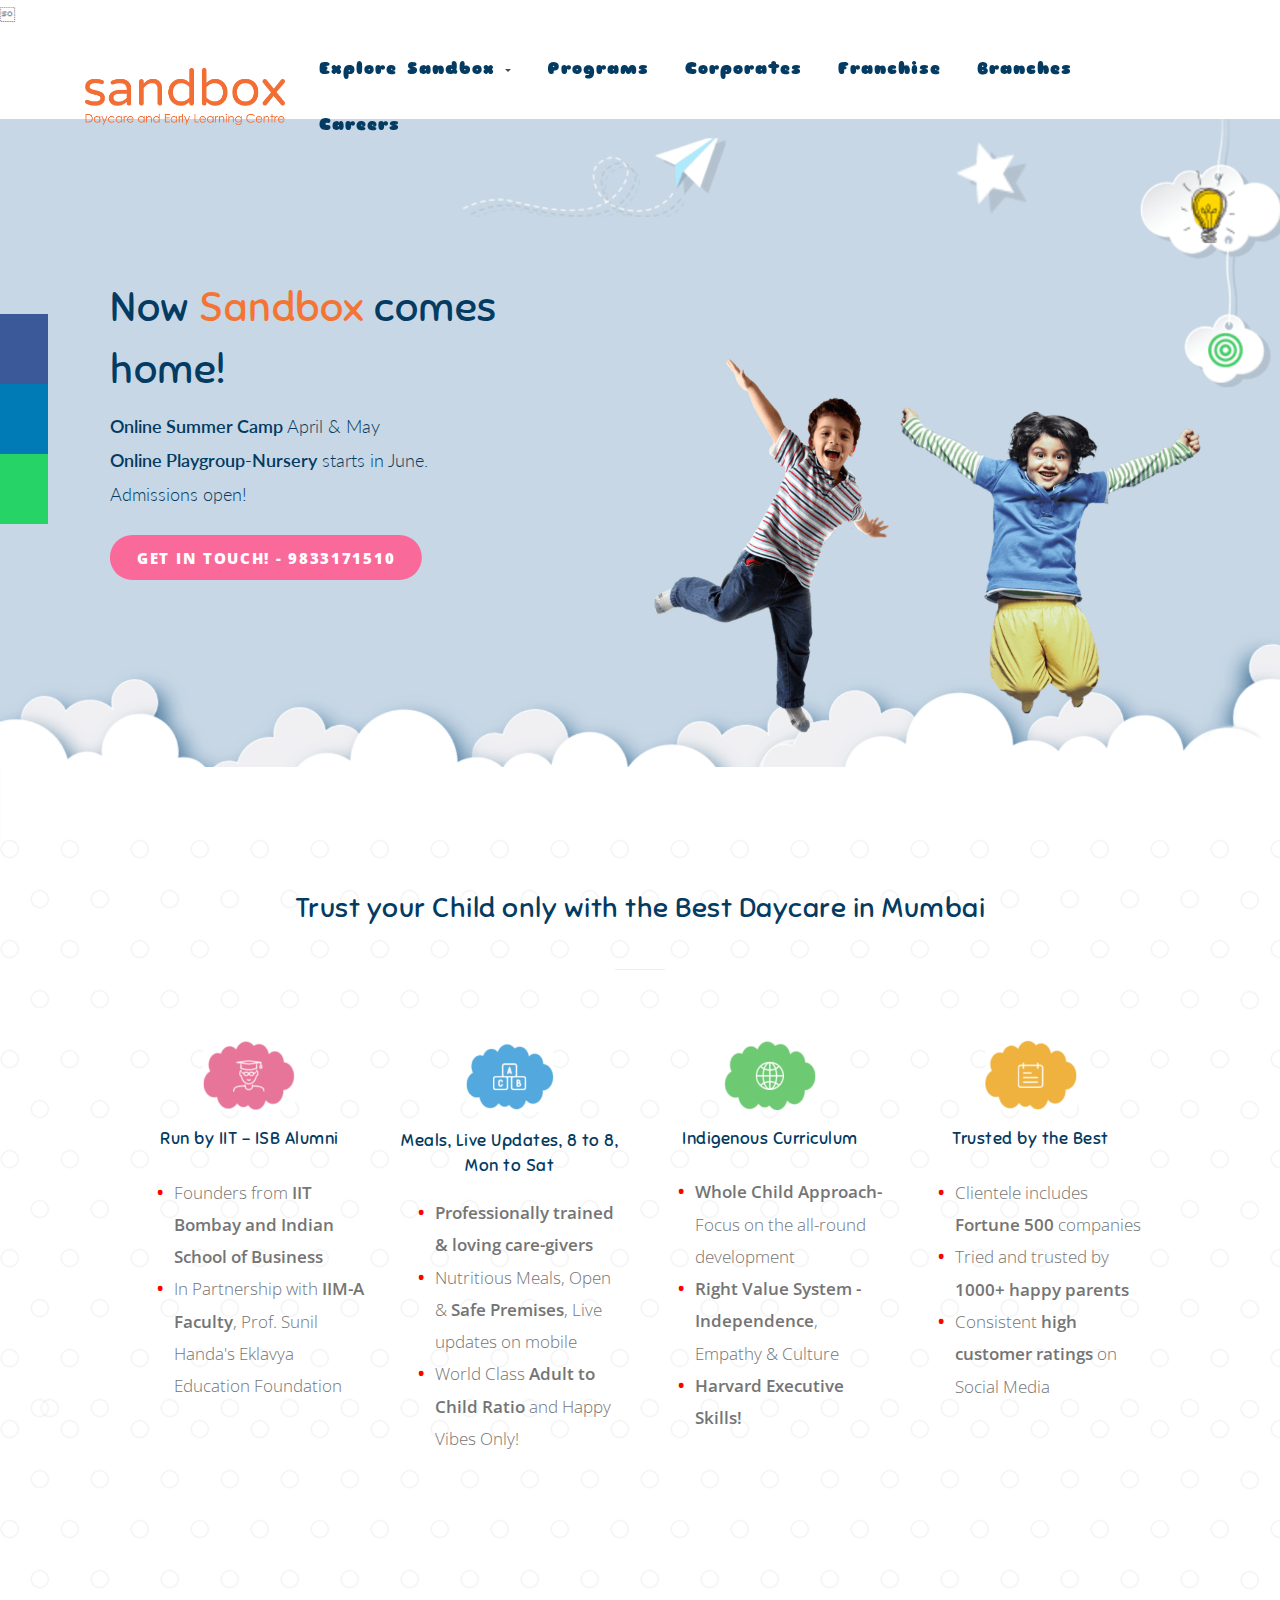
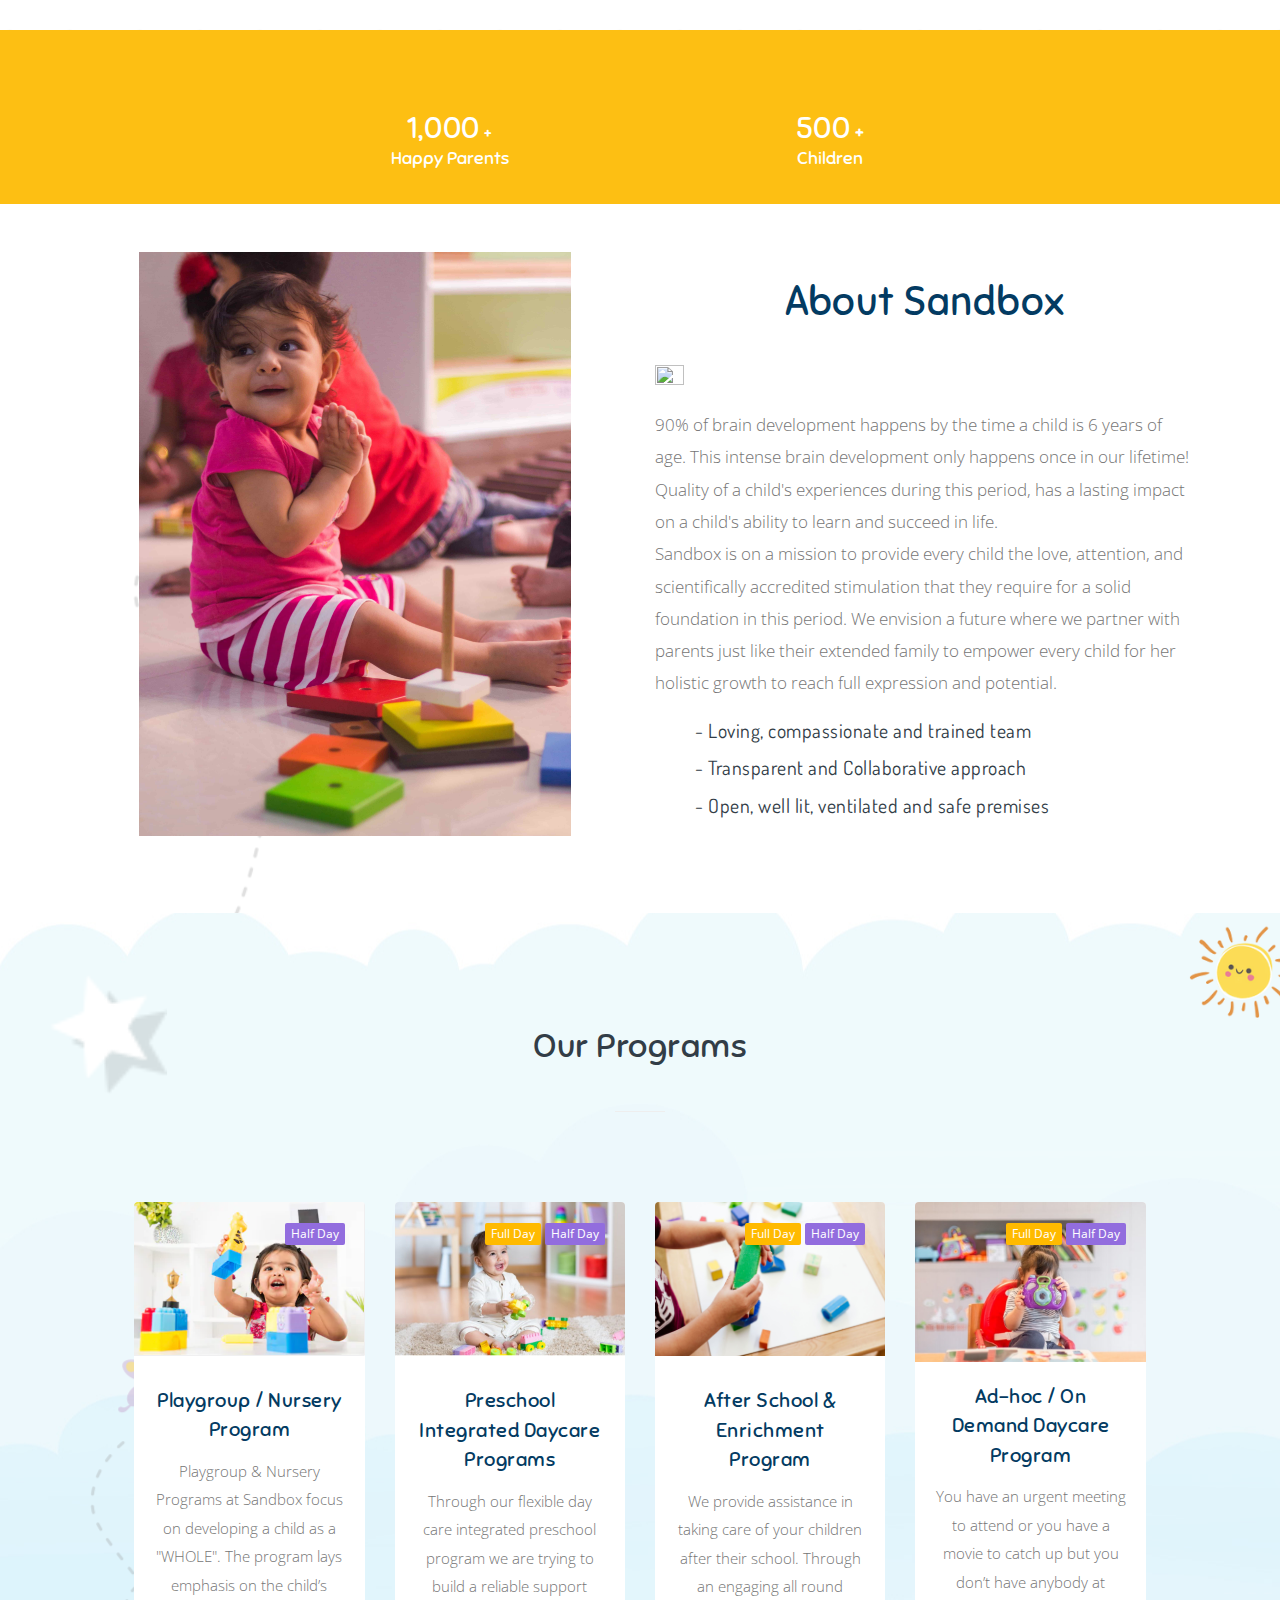
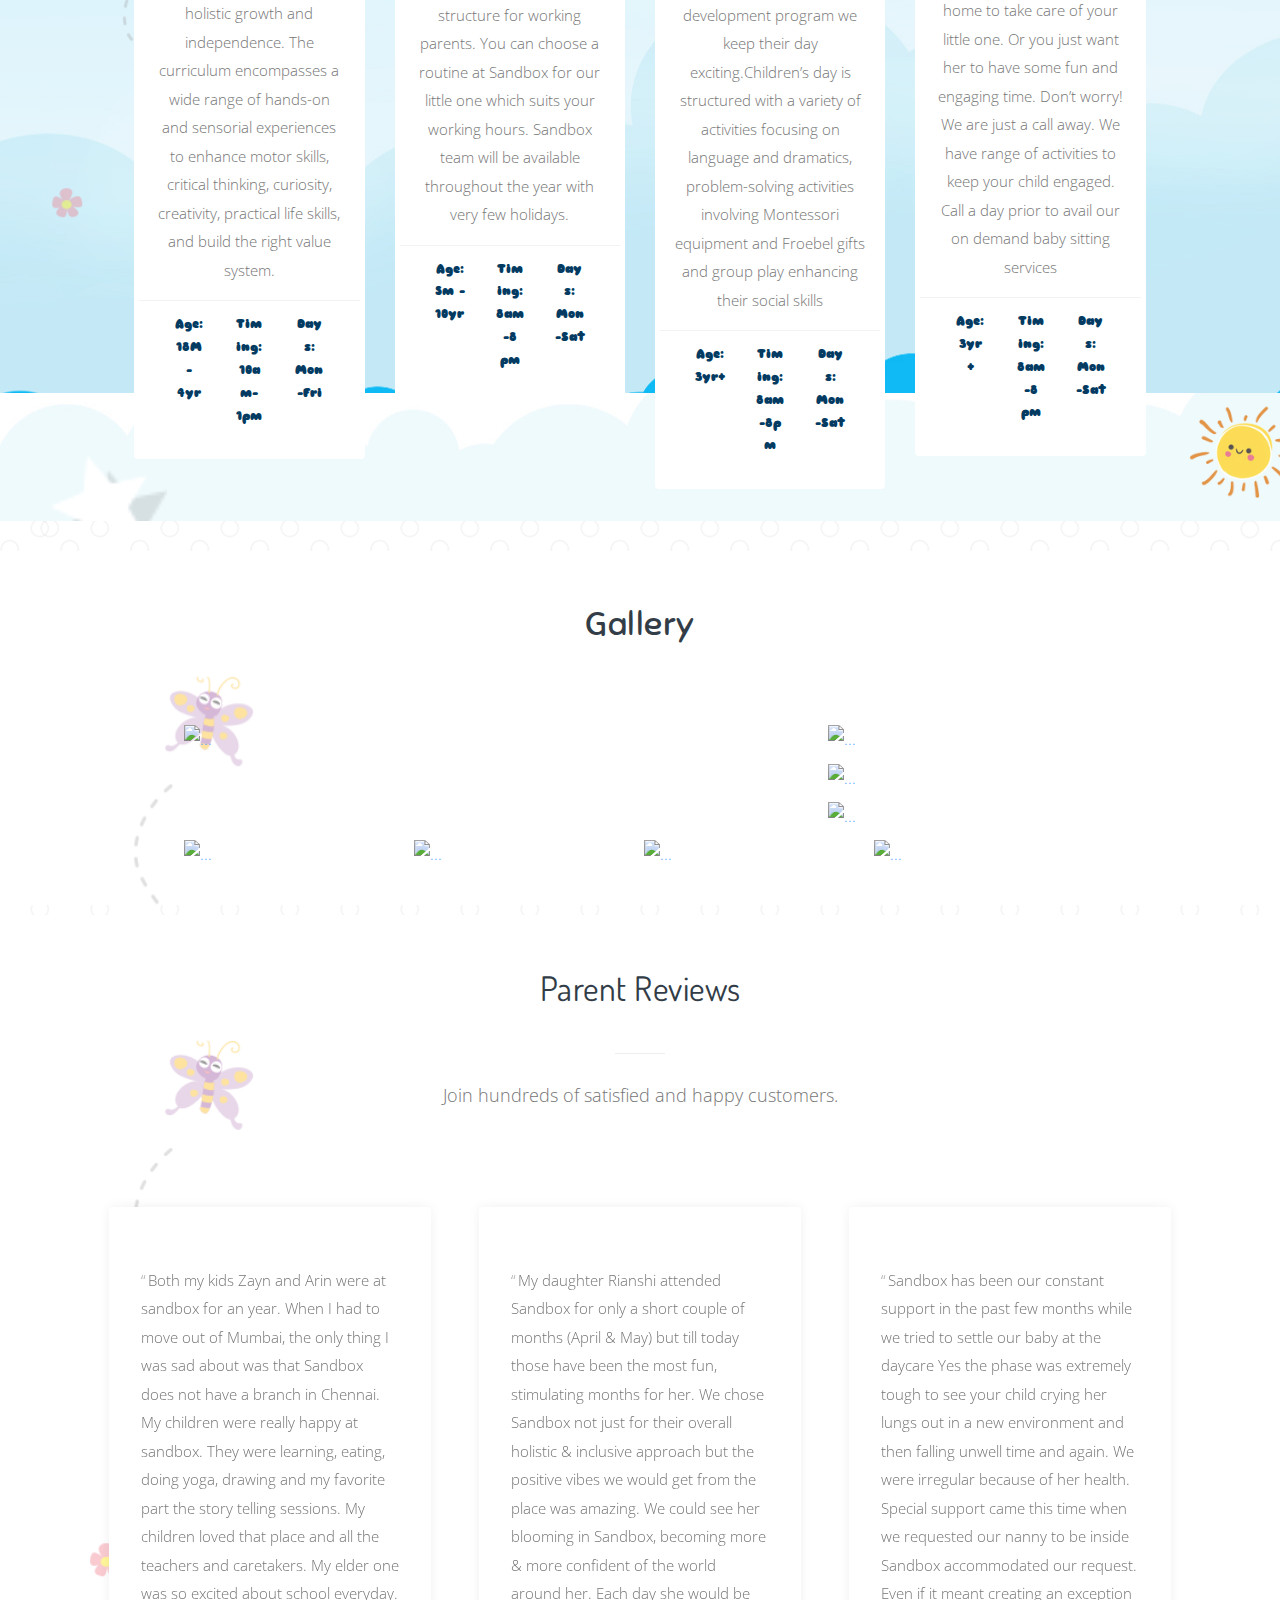
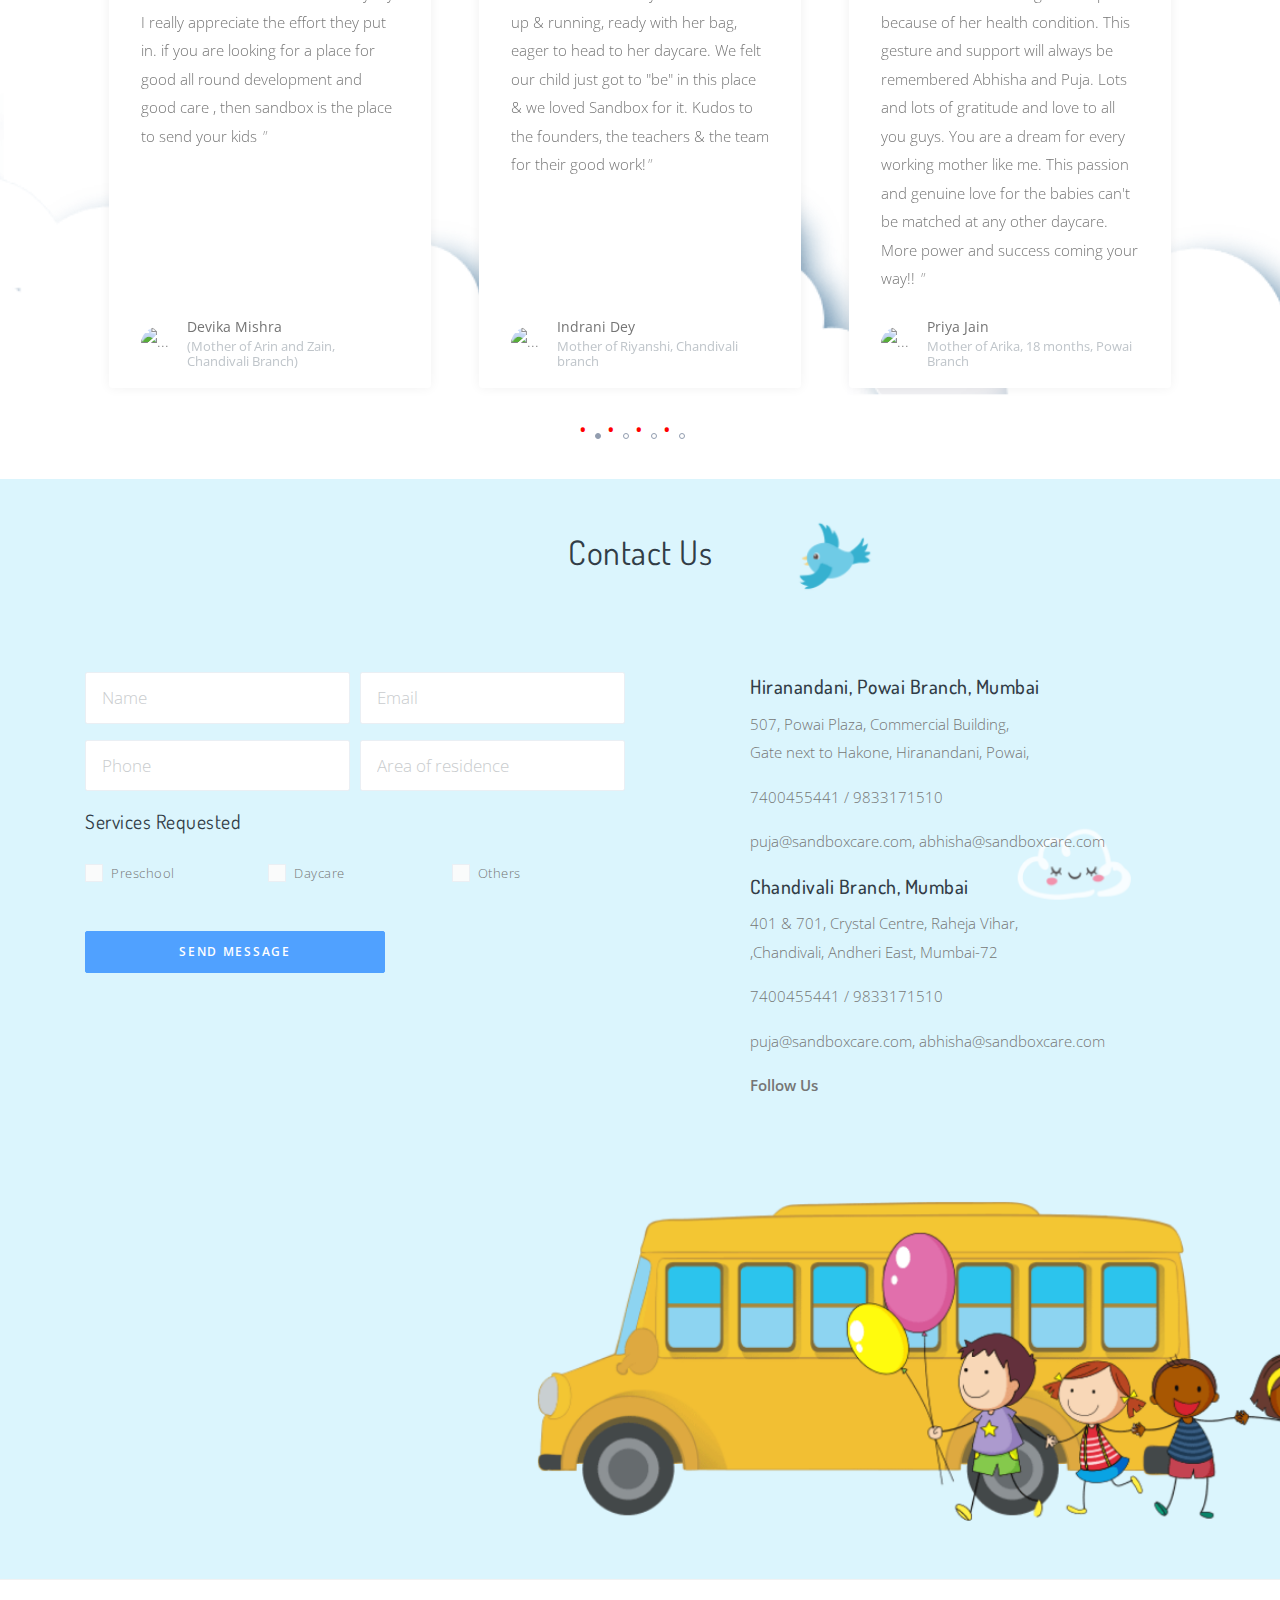
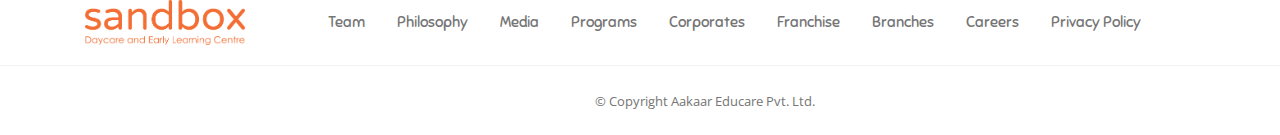
==== index.html @ ec0389f4 "Update index.html" ====
<!DOCTYPE html>
<html lang="en">

<head>
    <!-- Google Tag Manager -->
<script>(function(w,d,s,l,i){w[l]=w[l]||[];w[l].push({'gtm.start':
    new Date().getTime(),event:'gtm.js'});var f=d.getElementsByTagName(s)[0],
    j=d.createElement(s),dl=l!='dataLayer'?'&l='+l:'';j.async=true;j.src=
    'https://www.googletagmanager.com/gtm.js?id='+i+dl;f.parentNode.insertBefore(j,f);
    })(window,document,'script','dataLayer','GTM-WGS8BW2');</script>
    <!-- End Google Tag Manager -->
    <!-- Hotjar Tracking Code for www.sandboxcare.com -->
<script>
    (function(h,o,t,j,a,r){
        h.hj=h.hj||function(){(h.hj.q=h.hj.q||[]).push(arguments)};
        h._hjSettings={hjid:1856796,hjsv:6};
        a=o.getElementsByTagName('head')[0];
        r=o.createElement('script');r.async=1;
        r.src=t+h._hjSettings.hjid+j+h._hjSettings.hjsv;
        a.appendChild(r);
    })(window,document,'https://static.hotjar.com/c/hotjar-','.js?sv=');
</script>
    <!-- Global site tag (gtag.js) - Google Analytics -->
<script async src="https://www.googletagmanager.com/gtag/js?id=UA-167314583-1"></script>
<script>
  window.dataLayer = window.dataLayer || [];
  function gtag(){dataLayer.push(arguments);}
  gtag('js', new Date());

  gtag('config', 'UA-167314583-1');
</script>

    <!-- Facebook Pixel Code -->
<script>
    !function(f,b,e,v,n,t,s)
    {if(f.fbq)return;n=f.fbq=function(){n.callMethod?
    n.callMethod.apply(n,arguments):n.queue.push(arguments)};
    if(!f._fbq)f._fbq=n;n.push=n;n.loaded=!0;n.version='2.0';
    n.queue=[];t=b.createElement(e);t.async=!0;
    t.src=v;s=b.getElementsByTagName(e)[0];
    s.parentNode.insertBefore(t,s)}(window, document,'script',
    'https://connect.facebook.net/en_US/fbevents.js');
    fbq('init', '246820809714592');
    fbq('track', 'PageView');
  </script>
  <noscript><img height="1" width="1" style="display:none"
    src="https://www.facebook.com/tr?id=246820809714592&ev=PageView&noscript=1"
  /></noscript>
  <!-- End Facebook Pixel Code -->
    <script>
        window.dataLayer = window.dataLayer || [];

    function gtag() {
        dataLayer.push(arguments);
    }
    gtag('js', new Date());

    gtag('config', 'UA-130088146-1');
    </script>
    <script src="assets/js/illumine.js"></script>
    <!-- Start of HubSpot Embed Code -->
    <script>
        function init() {
            var vidDefer = document.getElementsByTagName('iframe');
            for (var i=0; i<vidDefer.length; i++) {
            if(vidDefer[i].getAttribute('data-src')) {
            vidDefer[i].setAttribute('src',vidDefer[i].getAttribute('data-src'));
            } } }
            setTimeout(function(){
                init()
            },5000);

            </script>
    <script src="https://ajax.googleapis.com/ajax/libs/jquery/3.4.1/jquery.min.js"></script>
    <script src="assets/js/bootstrap.min.js"></script>
    <!-- Start of Async Drift Code -->
    <!--     <script>
        "use strict";

!function() {
    if(/Android|webOS|iPhone|iPad|iPod|BlackBerry|IEMobile|Opera Mini/i.test(navigator.userAgent))
        return;
  var t = window.driftt = window.drift = window.driftt || [];
  if (!t.init) {
    if (t.invoked) return void (window.console && console.error && console.error("Drift snippet included twice."));
    t.invoked = !0, t.methods = [ "identify", "config", "track", "reset", "debug", "show", "ping", "page", "hide", "off", "on" ],
    t.factory = function(e) {
      return function() {
        var n = Array.prototype.slice.call(arguments);
        return n.unshift(e), t.push(n), t;
      };
    }, t.methods.forEach(function(e) {
      t[e] = t.factory(e);
    }), t.load = function(t) {
      var e = 3e5, n = Math.ceil(new Date() / e) * e, o = document.createElement("script");
      o.type = "text/javascript", o.async = !0, o.crossorigin = "anonymous", o.src = "https://js.driftt.com/include/" + n + "/" + t + ".js";
      var i = document.getElementsByTagName("script")[0];
      i.parentNode.insertBefore(o, i);
    };
  }
}();
drift.SNIPPET_VERSION = '0.3.1';
drift.load('ha2mb2d5vi9b');
</script> -->
    <!-- End of Async Drift Code -->
    <!-- End of Async Drift Code -->
    <meta charset="utf-8">
    <link href="https://fonts.googleapis.com/css?family=Sniglet&display=swap" rel="stylesheet">
    <link href='https://fonts.googleapis.com/css?family=Lato&subset=latin,latin-ext' rel='stylesheet' type='text/css'>
    <meta name="viewport" content="width=device-width, initial-scale=1, shrink-to-fit=yes">
    <meta name="title" content="PreSchool & Daycare in Mumbai">
    <meta name="description" content="Early learning and daycare programs in Mumbai. Daycare and PreSchool present in Powai and Chandivali.">
    <meta name="keywords" content="daycare in mumbai,PreSchool in mumbai">
    <meta property="og:title" content=" PreSchool & Daycare in Mumbai">
    <meta property="og:description" content="Early learning and daycare programs in Mumbai. Daycare and PreSchool present in Powai and Chandivali">
    <meta property="og:url" content="https://sandboxcare.com/">
    <title>Join the best Daycare in Mumbai - Sandbox Daycare </title>
    <link rel="canonical" href="https://www.sandboxcare.com/">
    <meta property="og:site_name" content="sandboxcare">
    <meta name="twitter:card" content="summary_large_image">
    <meta name="twitter:description" content="Early learning and daycare programs in Mumbai. Daycare and PreSchool present in Powai and Chandivali">
    <meta name="twitter:title" content="Early learning and daycare programs in Mumbai. Daycare and PreSchool present in Powai and Chandivali">
    <!-- Styles -->
    <!-- <link rel="stylesheet" href="https://maxcdn.bootstrapcdn.com/bootstrap/3.4.1/css/bootstrap.min.css"> -->
    <link href="assets/css/page.min.css" rel="stylesheet">
    <link href="assets/css/page.min.css" rel="stylesheet">
    <link rel="stylesheet" href="assets/css/bootstrap.css" />
    <!-- Favicons -->
    <!-- <link rel="apple-touch-icon" href="./assets/img/logo/logo.jpg"> -->
    <link rel='icon' href='https://sandbox-700cc.web.app/favicon.ico' type='image/x-icon' />
</head>

<body>
    <!-- Google Tag Manager (noscript) -->
<noscript><iframe src="https://www.googletagmanager.com/ns.html?id=GTM-WGS8BW2"
    height="0" width="0" style="display:none;visibility:hidden"></iframe></noscript>
    <!-- End Google Tag Manager (noscript) -->
    <nav class="navbar navbar-expand-lg navbar-dark navbar-stick-dark" style="margin-top: 30px">
        <div class="container">
            <div class="navbar-left">
                <button class="navbar-toggler" type="button">&#9776;</button>
                <a class="navbar-brand" href="index.html">
                    <img class="logo-dark" src="assets/img/logo/new_logo.jpg" alt="Sandbox Preschool & Daycare " width="200px" height="0px">
                </a>
            </div>
            <div class="row">
                <div class="col-12 ">
                    <section class="navbar-mobile">
                        <nav class="nav nav-navbar ml-auto">
                        </nav>
                    </section>
                </div>
                <div class="col-12 ">
                    <section class="navbar-mobile">
                        <nav class="nav nav-navbar ml-auto">
                            <li class="nav-item">
                                <a class="nav-link">
                                    Explore Sandbox <span class="arrow"></span></a>
                                <nav class="nav" style="min-width: 18rem">
                                    <a class="nav-link" href="about-us.html">Team</a>
                                    <a class="nav-link" href="philo.html">Philosophy </a>
                                    <a class="nav-link" href="media.html">Sandbox in Media </a>
                                    <a class="nav-link" href="network.html">Network Schools </a>
                                </nav>
                            </li>
                            <a class="nav-link" href="programs.html">Programs</a>
                            <a class="nav-link" href="corporates.html">Corporates</a>
                            <a class="nav-link" href="franchise.html">Franchise</a>
                            <a class="nav-link" href="branches.html">Branches</a>
                            <a class="nav-link" href="careers.html">Careers</a>
                            <div class="social social-lg social-inline" style="margin-top: 2px">
                                <!--  <a class="social-twitter " href="https://api.whatsapp.com/send?phone=917400455441&text=I want to know more about the school"><img src="./assets/img/icon/w.svg" alt="send icon" width="28"></a>
                            <a class="social-facebook " href="https://www.facebook.com/sandboxcare/"><img src="./assets/img/icon/f.svg" alt="send icon" width="28"></a>
                            <a class="social-linkedin " href="https://www.linkedin.com/in/puja-das/?originalSubdomain=in"><img src="./assets/img/icon/l.svg" alt="send icon" width="25" style="margin-right: 20px"></a> -->
                            </div>
                        </nav>
                    </section>
                </div>
            </div>
    </nav><!-- /.navbar -->
    <div id="myCarousel" class="carousel slide" data-ride="carousel" style="margin-top: 90px">
        <!-- Indicators -->
        <ol class="carousel-indicators">
            <li data-target="#myCarousel" data-slide-to="0" class="active"></li>
            <li data-target="#myCarousel" data-slide-to="1"></li>
            <li data-target="#myCarousel" data-slide-to="2"></li>
        </ol>
        <!-- Wrapper for slides -->
        <div class="carousel-inner">
            <div class="carousel-item active">
                <picture>
                    <source media="(min-width: 650px)" srcset="assets/img/banner/sm.png">
                    <source media="(min-width: 465px)" srcset="assets/img/banner/sm-min.png">
                    <img src="assets/img/banner/sm-min.png" alt="Flowers" style="width:auto;">
                </picture>
                <div class="icon-bar d-none d-lg-block d-xl-block" style="margin-top: -60px">
                    <a href="https://www.facebook.com/sandboxcare/" target="_blank" rel="noreferrer" class="facebook"><i class="fa fa-facebook"></i></a>
                    <a target="_blank" href="https://www.linkedin.com/company/18073214/admin/" rel="noreferrer" class="linkedin"><i class="fa fa-linkedin"></i></a>
                    <a href="https://api.whatsapp.com/send?phone=917400455441&text=I want to know more about the school. " class="whatsapp" style="background: #25D366;"><i class="fa fa-whatsapp"></i></a>
                </div>
                <!-- <img src="./assets/img/banner/1.png" alt="Los Angeles" style="width:100%;"> -->
                <div class="carousel-caption text-left d-none d-lg-block d-xl-block" style="margin-top:0px;top: 0%;left: 4%;right: 50%;bottom:0%; transform: translate(10%,0%); padding: 0;text-shadow: none;">
                    <div class="row align-items-center h-100">
                        <div class="col-lg-9 text-left">
                            <h1 class="fw-500" style="font-family: sniglet ;color: rgb(3, 59, 98);margin-top: -100px">Now <span style="color: #f47434"> Sandbox </span>comes home!
                            </h1>
                            <p class="lead " style=" color: rgb(3, 59, 98); letter-spacing: 0px !important; font-family: Lato !important"><strong style="color: #3, 59, 98">Online Summer Camp</strong> April & May <br>
                                <strong>Online Playgroup-Nursery</strong> starts in June.</span><br>
                                Admissions open! </p>
                            <p class="gap-xy" style="margin-top: 10px">
                                <a class="btn btn-round white mw-200" href="index.html#" data-toggle="modal" id="demo" data-target="#modal-register-2" style="background: #F96A9A;font-weight: 800;font-size: 15px">Get in touch! - 9833171510</a>
                            </p>
                        </div>
                    </div>
                </div>
                <div class="carousel-caption text-left d-none d-md-block d-lg-none" style="margin-top:0px;top: 0%;left: 4%;right: 50%;bottom:0%; transform: translate(10%,0%); padding: 0;text-shadow: none;">
                    <div class="row align-items-center h-100">
                        <div class="col-lg-4 text-left">
                            <h5 style="font-family: sniglet ;color: rgb(3, 59, 98)">Early Learning and Daycare Programs
                            </h5>
                            <p class="gap-xy" style="margin-top: 20px">
                                <a class="btn btn-round white mw-200" href="index.html#" data-toggle="modal" id="demo" data-target="#modal-register-2" style="background: #F96A9A;font-weight: 400;font-size: 14px;margin-left:0px">Get in touch! - 7400455441</a>
                            </p>
                        </div>
                    </div>
                </div>
            </div>
            <div class="carousel-item " data-interval="4000">
                <picture>
                    <source media="(min-width: 650px)" srcset="assets/img/banner/1.png">
                    <source media="(min-width: 465px)" srcset="assets/img/banner/m11.png">
                    <img src="assets/img/banner/m11.png" alt="Flowers" style="width:auto;">
                </picture>
                <div class="icon-bar d-none d-lg-block d-xl-block" style="margin-top: -60px">
                    <a href="https://www.facebook.com/sandboxcare/" target="_blank" rel="noreferrer" class="facebook"><i class="fa fa-facebook"></i></a>
                    <a target="_blank" href="https://www.linkedin.com/company/18073214/admin/" rel="noreferrer" class="linkedin"><i class="fa fa-linkedin"></i></a>
                    <a href="https://api.whatsapp.com/send?phone=917400455441&text=I want to know more about the school. " class="whatsapp" style="background: #25D366;"><i class="fa fa-whatsapp"></i></a>
                </div>
                <!-- <img src="./assets/img/banner/1.png" alt="Los Angeles" style="width:100%;"> -->
                <div class="carousel-caption text-left d-none d-lg-block d-xl-block" style="margin-top:0px;top: 0%;left: 4%;right: 50%;bottom:0%; transform: translate(10%,0%); padding: 0;text-shadow: none;">
                    <div class="row align-items-center h-100">
                        <div class="col-lg-8 text-left">
                            <h1 class="fw-500" style="font-family: sniglet ;color: rgb(3, 59, 98);margin-top: -100px">Early Learning and Daycare Programs
                            </h1>
                            <p class="lead " style=" color: rgb(102, 102, 102); letter-spacing: 0px !important; font-family: Lato !important">Sandbox is your Extended Family! Partner with us to lay the right foundation for your child’s life.</p>
                            <p class="gap-xy" style="margin-top: 10px">
                                <a class="btn btn-round white mw-200" href="index.html#" data-toggle="modal" id="demo" data-target="#modal-register-2" style="background: #F96A9A;font-weight: 800;font-size: 15px">Get in touch! - 7400455441 / 9833171510</a>
                            </p>
                        </div>
                    </div>
                </div>
                <div class="carousel-caption text-left d-none d-md-block d-lg-none" style="margin-top:0px;top: 0%;left: 4%;right: 50%;bottom:0%; transform: translate(10%,0%); padding: 0;text-shadow: none;">
                    <div class="row align-items-center h-100">
                        <div class="col-lg-4 text-left">
                            <h5 style="font-family: sniglet ;color: rgb(3, 59, 98)">Early Learning and Daycare Programs
                            </h5>
                            <p class="gap-xy" style="margin-top: 20px">
                                <a class="btn btn-round white mw-200" href="index.html#" data-toggle="modal" id="demo" data-target="#modal-register-2" style="background: #F96A9A;font-weight: 400;font-size: 14px;margin-left:0px">Get in touch! - 7400455441</a>
                            </p>
                        </div>
                    </div>
                </div>
            </div>
            <div class="carousel-item " data-interval="4000">
                <picture>
                    <source media="(min-width: 650px)" srcset="assets/img/banner/3.png">
                    <source media="(min-width: 465px)" srcset="assets/img/banner/m23.png">
                    <img src="assets/img/banner/m23.png" alt="Flowers" style="width:auto;">
                </picture>
                <div class="icon-bar d-none d-lg-block d-xl-block" style="margin-top: -90px">
                    <a href="https://www.facebook.com/sandboxcare/" target="_blank" rel="noreferrer" class="facebook"><i class="fa fa-facebook"></i></a>
                    <a href="index.html#" target="_blank" href="https://www.linkedin.com/company/18073214/admin/" rel="noreferrer" class="linkedin"><i class="fa fa-linkedin"></i></a>
                    <a href="https://api.whatsapp.com/send?phone=917400455441&text=I want to know more about the school" class="whatsapp" style="background: #25D366;"><i class="fa fa-whatsapp"></i></a>
                </div>
                <div class="carousel-caption text-left d-none d-lg-block d-xl-block" style="margin-top:0px;top: 0%;left: 4%;right: 50%;bottom:0%; transform: translate(10%,0%); padding: 0;text-shadow: none;">
                    <div class="row align-items-center h-100">
                        <div class="col-lg-8">
                            <h1 class="fw-500" style="font-family: sniglet ;color: rgb(3, 59, 98);;margin-top: -100px">Trusted by the Best- Official Creche Partner for Top Corporates
                            </h1>
                            <p class="lead " style=" color: rgb(102, 102, 102); letter-spacing: 0px; font-family: Lato;">Empowering women to pursue their career while Sandbox extended family lovingly takes care of their little ones!.</p>
                            <p class="gap-xy" style="margin-top: 10px">
                                <a class="btn btn-round white mw-200" href="index.html#" data-toggle="modal" id="demo" data-target="#modal-register-2" style="background: #F96A9A;font-weight: 800;font-size: 15px">Get in touch! - 7400455441 / 9833171510</a>
                            </p>
                        </div>
                    </div>
                </div>
                <div class="carousel-caption text-left d-none d-md-block d-lg-none" style="margin-top:0px;top: 0%;left: 4%;right: 50%;bottom:0%; transform: translate(10%,0%); padding: 0;text-shadow: none;">
                    <div class="row align-items-center h-100">
                        <div class="col-lg-4 text-left">
                            <h5 style="font-family: sniglet ;color: rgb(3, 59, 98)">Trusted by the Best - Official Creche Partner for Top Corporatess
                            </h5>
                            <p class="gap-xy" style="margin-top: 20px">
                                <a class="btn btn-round white mw-200" href="index.html#" data-toggle="modal" id="demo" data-target="#modal-register-2" style="background: #F96A9A;font-weight: 400;font-size: 14px;margin-left:0px">Get in touch! - 7400455441</a>
                            </p>
                        </div>
                    </div>
                </div>
            </div>
        </div>
    </div>
    <!--    <a class="carousel-control-prev" href="#myCarousel" role="button" data-slide="prev">
            <span class="carousel-control-prev-icon"></span>
            <span class="sr-only">Previous</span>
        </a>
        <a class="carousel-control-next" href="#myCarousel" role="button" data-slide="next">
            <span class="carousel-control-next-icon"></span>
            <span class="sr-only">Next</span>
        </a> -->
    </div>
    <main class="main-content " style="background-image:url('assets/img/bubble-bg.png') ">
        <section class="section ">
            <div class="container-fluid">
                <header class="section-header">
                    <h3 class="" style="font-family: Sniglet;color: rgb(3, 59, 98)">Trust your Child only with the Best Daycare in Mumbai</h3>
                    <hr>
                </header>
                <div class="col-md-10 mx-auto align-self-center">
                    <div class="row">
                        <div class="col-md-6 col-lg-3 text-center">
                            <p><img src="assets/img/cl4.png" width="40%" height="100%"></p>
                            <h5 class="card-title mb-0" style="font-family: sniglet ;color: rgb(3, 59, 98);font-size: 17px">Run by IIT - ISB Alumni</h5>
                            <div class="row">
                                <div class="col-md-12" style="text-align: left; font-size: 17px;margin-top: 25px">
                                    <ul class="leaf">
                                        <li style="color: #fffff!important">Founders from <strong>IIT Bombay and Indian School of Business</strong>
                                        </li>
                                        <li>In Partnership with <strong>IIM-A Faculty</strong>, Prof. Sunil Handa's Eklavya Education Foundation</li>
                                    </ul>
                                </div>
                            </div> <br><br>
                        </div>
                        <div class="col-md-6 col-lg-3  text-center">
                            <p><img src="assets/img/cl1.png" width="38%" height="100%"></p>
                            <h5 class="card-title mb-0" style="font-family: sniglet ;color: rgb(3, 59, 98);font-size: 17px">Meals, Live Updates, 8 to 8, Mon to Sat
                            </h5>
                            <div class="row">
                                <div class="col-md-12" style="text-align: left; font-size: 17px;;margin-top: 18px">
                                    <ul class="leaf">
                                        <li style="color: #fffff!important"><strong>Professionally trained & loving care-givers</strong>
                                        </li>
                                        <li>Nutritious Meals, Open & <strong>Safe Premises</strong>, Live updates on mobile</li>
                                        <li>World Class <strong>Adult to Child Ratio </strong>and Happy Vibes Only!</li>
                                    </ul>
                                </div>
                            </div> <br><br>
                        </div>
                        <div class="col-md-6 col-lg-3  text-center">
                            <p><img src="assets/img/cl3.png" width="40%" height="100%"></p>
                            <h5 class="card-title mb-0" style="font-family: sniglet ;color: rgb(3, 59, 98);font-size: 17px">Indigenous Curriculum</h5>
                            <div class="row">
                                <div class="col-md-12" style="text-align: left; font-size: 17px;margin-top: 25px">
                                    <ul>
                                        <li><strong>Whole Child Approach- </strong>Focus on the all-round development</li>
                                        <li><strong>Right Value System - Independence</strong>, Empathy & Culture</li>
                                        <li><strong>Harvard Executive Skills!</strong></li>
                                    </ul>
                                </div>
                            </div> <br><br>
                        </div>
                        <div class="col-md-6 col-lg-3  text-center">
                            <p><img src="assets/img/cl2.png" width="40%" height="100%"></p>
                            <h5 class="card-title mb-0" style="font-family: sniglet ;color: rgb(3, 59, 98);font-size: 17px">Trusted by the Best</h5>
                            <div class="row">
                                <div class="col-md-12" style="text-align: left; font-size: 17px;margin-top: 25px">
                                    <ul>
                                        <li>Clientele includes <strong>Fortune 500</strong> companies
                                        </li>
                                        <li>Tried and trusted by <strong>1000+ happy parents</strong></li>
                                        <li>Consistent<strong> high customer ratings </strong>on Social Media</li>
                                    </ul>
                                </div>
                            </div> <br><br>
                        </div>
                    </div>
                </div>
        </section>
        <section class="section yellow-bg pt-0 pb-30" style="background: #fdbf13;padding-bottom: 30px">
            <div class="container">
                <header class="section-header">
                </header>
                <div class="row">
                    <div class="col-12 col-md-8 offset-md-2">
                        <div class="row">
                            <div class="col-6 col-md-6 text-center white-color">
                                <img src="https://s3-ap-south-1.amazonaws.com/klayschoolslive/wp-content/uploads/2018/12/04183856/infographics-1.png" class="half-top imgsz" alt="">
                                <h6 class="sniglet fs-35 fs-xs-24 mt-75 mt-xs-50 mb-0 white" style="margin-top: 80px;font-weight: bold;"><span class="count fs-30" style="font-family: Sniglet;color: white">1,000</span> +</h6>
                                <p class="mb-0 sniglet fs-xs-16 fs-18" style="font-family: Sniglet;color: white">Happy Parents</p>
                            </div>
                            <div class="col-6 col-md-6 text-center white-color">
                                <img src="https://s3-ap-south-1.amazonaws.com/klayschoolslive/wp-content/uploads/2018/12/04183856/infographics-2.png" class="half-top imgsz" alt="">
                                <h5 class="asparagus fs-35 fs-xs-24 mt-75 mt-xs-50 mb-0 white" style="margin-top: 80px;font-weight: bold;"><span class="count fs-30" data-refer="#icon-box-section" data-start="0" data-end="9996" style="font-family: Sniglet;color: white">500</span> +</h5>
                                <p class="mb-0 gotham-rounded-book fs-xs-16 fs-18" style="font-family: Sniglet;color: white">Children</p>
                            </div>
                            <!-- <div class="col-4 col-md-4 text-center white-color">
                                <img src="https://s3-ap-south-1.amazonaws.com/klayschoolslive/wp-content/uploads/2018/12/04183856/infographics-3.png" class="half-top imgsz" alt="">
                                <h5 class="asparagus fs-35 fs-xs-24 mt-75 mt-xs-50 mb-0 white" style="margin-top: 80px;font-weight: bold;"><span class="count fs-30" data-refer="#icon-box-section" data-start="0" data-end="160" style="font-family: Sniglet;color: white">3</span> </h5>
                                <p class="mb-0 gotham-rounded-book fs-xs-16 fs-18" style="font-family: Sniglet;color: white">Centres</p>
                            </div> -->
                        </div>
                    </div>
                </div>
            </div>
        </section>
        <section class="section  overflow-hidden " style="background: url(assets/img/bg5.png);background-position-y: inherit">
            <div class="container">
                <div class="row">
                    <div class="col-md-6  mx-auto text-center">
                        <img src="assets/img/pgms/pgmi.jpg" alt="Daily activities for preschool" height="70%" width="80%">
                    </div>
                    <div class="col-md-6  text-md-left">
                        <h3 class="blueColor sniglet text-center" style="font-family: Sniglet;color: rgb(3, 59, 98);font-size: 40px;margin-top: 20px">About Sandbox</h2><br>
                            <div class="line" style="margin:-6px 0 16px 0; ">
                                <span class="icon-line">
                                    <noscript><img src="https://z9v7g9z9.stackpathcdn.com/demo-3/wp-content/uploads/sites/6/2019/02/icon-line-01.png" width="29" height="17" alt=""></noscript><img class=" ls-is-cached lazyloaded" src="https://z9v7g9z9.stackpathcdn.com/demo-3/wp-content/uploads/sites/6/2019/02/icon-line-01.png" data-src="https://z9v7g9z9.stackpathcdn.com/demo-3/wp-content/uploads/sites/6/2019/02/icon-line-01.png" width="29" height="17" alt="">
                                </span>
                            </div>
                            <p class="lead" style="font-size: 17px"> 90% of brain development happens by the time a child is 6 years of age. This intense brain development only happens once in our lifetime! Quality of a child's experiences during this period, has a lasting impact on a child's ability to learn and succeed in life.
                                <br>
                                Sandbox is on a mission to provide every child the love, attention, and scientifically accredited stimulation that they require for a solid foundation in this period. We envision a future where we partner with parents just like their extended family to empower every child for her holistic growth to reach full expression and potential.
                            </p>
                            <ul>
                                <h5>- Loving, compassionate and trained team
                                </h5>
                                <h5>- Transparent and Collaborative approach</h5>
                                <h5>- Open, well lit, ventilated and safe premises
                                </h5>
                            </ul>
                            <br>
                            </p>
                    </div>
                </div>
            </div>
        </section>
        <section id="image" class="section overflow-hidden " style="background: url(assets/img/bg11.png)">
            <div class="container-fluid" style="margin-top: 60px">
                <header class="section-header">
                    <h2 class="pb-100 sniglet text-center" style="font-family: Sniglet">Our Programs</h2>
                    <hr>
                </header>
                <div class="col-md-10 mx-auto align-self-center">
                    <div class="row">
                        <div class="col-md-6 col-lg-3 text-center" style="margin-top: 20px">
                            <div class="card d-block">
                                <div class="card-img-top">
                                    <img src="assets/img/bb4.jpg" alt="Card image cap">
                                    <div class="badges badges-right">
                                        <a class="badge badge-info" href="index.html#">Half Day</a>
                                    </div>
                                </div>
                                <div class="card-body" style="min-height: 400px!important">
                                    <h5 class="card-title" style="font-family: Sniglet;color: rgb(3, 59, 98);margin-top: 10px;">Playgroup / Nursery Program</h5>
                                    <p class="cardheight">Playgroup & Nursery Programs at Sandbox focus on developing a child as a "WHOLE". The program lays emphasis on the child’s holistic growth and independence. The curriculum encompasses a wide range of hands-on and sensorial experiences to enhance motor skills, critical thinking, curiosity, creativity, practical life skills, and build the right value system.
                                    </p>
                                    <div class="row">
                                    </div>
                                    <div class="row card-footer" style="font-family: Sniglet;color: rgb(3, 59, 98);">
                                        <div class="col-lg-4">
                                            <div class="fs-12 fw-600 text-centers">Age: <br class=" d-none d-lg-block d-xl-block">18M - 4yr</div>
                                        </div>
                                        <div class="col-lg-4">
                                            <div class="fs-12 fw-600 text-centerss">Timing: <br class=" d-none d-lg-block d-xl-block">10am-1pm</div>
                                        </div>
                                        <div class="col-lg-4">
                                            <div class="fs-12 fw-600 text-centerss">Days: <br class=" d-none d-lg-block d-xl-block">Mon-Fri</div>
                                        </div>
                                    </div>
                                </div>
                            </div>
                        </div>
                        <div class="col-md-6 col-lg-3 text-center" style="margin-top: 20px">
                            <div class="card d-block">
                                <div class="card-img-top">
                                    <img src="assets/img/baby1.jpg" alt="Card image cap">
                                    <div class="badges badges-right">
                                        <a class="badge badge-warning" href="index.html#">Full Day</a>
                                        <a class="badge badge-info" href="index.html#">Half Day</a>
                                    </div>
                                </div>
                                <div class="card-body" style="">
                                    <h5 class="card-title" style="font-family: Sniglet;color: rgb(3, 59, 98);margin-top: 10px;">Preschool Integrated Daycare Programs</h5>
                                    <p class="cardheight">Through our flexible day care integrated preschool program we are trying to build a reliable support structure for working parents. You can choose a routine at Sandbox for our little one which suits your working hours. Sandbox team will be available throughout the year with very few holidays.</p>
                                    <div class="row card-footer" style="font-family: Sniglet;color: rgb(3, 59, 98);">
                                        <div class="col-lg-4">
                                            <div class="fs-12 fw-600 text-center">Age: <br class=" d-none d-lg-block d-xl-block">5m - 10yr</div>
                                        </div>
                                        <div class="col-lg-4">
                                            <div class="fs-12 fw-600 text-center">Timing: <br class=" d-none d-lg-block d-xl-block">8am-8 pm</div>
                                        </div>
                                        <div class="col-lg-4">
                                            <div class="fs-12 fw-600 text-center">Days: <br class=" d-none d-lg-block d-xl-block">Mon-Sat</div>
                                        </div>
                                    </div>
                                </div>
                            </div>
                        </div>
                        <div class="col-md-6 col-lg-3 text-center" style="margin-top: 20px">
                            <div class="card d-block">
                                <div class="card-img-top">
                                    <img src="assets/img/act.jpg" alt="Card image cap">
                                    <div class="badges badges-right">
                                        <a class="badge badge-warning" href="index.html#">Full Day</a>
                                        <a class="badge badge-info" href="index.html#">Half Day</a>
                                    </div>
                                </div>
                                <div class="card-body" style="min-height: 480px !important">
                                    <h5 class="card-title" style="font-family: Sniglet;color: rgb(3, 59, 98);margin-top: 10px">After School & Enrichment Program</h5>
                                    <p class="cardheight">We provide assistance in taking care of your children after their school. Through an engaging all round development program we keep their day exciting.Children’s day is structured with a variety of activities focusing on language and dramatics, problem-solving activities involving Montessori equipment and Froebel gifts and group play enhancing their social skills </p>
                                    <div class="row card-footer" style="font-family: Sniglet;color: rgb(3, 59, 98);">
                                        <div class="col-lg-4">
                                            <div class="fs-12 fw-600 text-centerss">Age: <br class=" d-none d-lg-block d-xl-block">3yr+ </div>
                                        </div>
                                        <div class="col-lg-4">
                                            <div class="fs-12 fw-600 text-centerss">Timing: <br class=" d-none d-lg-block d-xl-block">8am-8pm</div>
                                        </div>
                                        <div class="col-lg-4">
                                            <div class="fs-12 fw-600 text-centerss">Days: <br class=" d-none d-lg-block d-xl-block">Mon-Sat</div>
                                        </div>
                                    </div>
                                </div>
                            </div>
                        </div>
                        <div class="col-md-6 col-lg-3 text-center" style="margin-top: 20px;">
                            <div class="card d-block">
                                <div class="card-img-top">
                                    <img src="assets/img/bb0.jpg" alt="Card image cap">
                                    <div class="badges badges-right">
                                        <a class="badge badge-warning" href="index.html#">Full Day</a>
                                        <a class="badge badge-info" href="index.html#">Half Day</a>
                                    </div>
                                </div>
                                <div class="card-body" style="min-height: 480px !important">
                                    <h5 class="card-title" style="font-family: Sniglet;color: rgb(3, 59, 98)">Ad-hoc / On Demand Daycare Program</h5>
                                    <p class="cardheight">You have an urgent meeting to attend or you have a movie to catch up but you don’t have anybody at home to take care of your little one. Or you just want her to have some fun and engaging time. Don’t worry! We are just a call away. We have range of activities to keep your child engaged. Call a day prior to avail our on demand baby sitting services</p>
                                    <div class="row card-footer" style="font-family: Sniglet;color: rgb(3, 59, 98);">
                                        <div class="col-lg-4">
                                            <div class="fs-12 fw-600 text-center">Age: <br class=" d-none d-lg-block d-xl-block">3yr +</div>
                                        </div>
                                        <div class="col-lg-4">
                                            <div class="fs-12 fw-600 text-center">Timing: <br class=" d-none d-lg-block d-xl-block">8am-8 pm</div>
                                        </div>
                                        <div class="col-lg-4">
                                            <div class="fs-12 fw-600 text-center">Days: <br class=" d-none d-lg-block d-xl-block">Mon-Sat</div>
                                        </div>
                                    </div>
                                </div>
                            </div>
                        </div>
                    </div>
                </div>
            </div>
        </section>
        <section class="section bubble-bg pt-40 pb-100 pb-xs-75" id="icon-box-section" style="background: url(assets/img/bg6.png);background-position-y: inherit;margin-bottom: 10px;margin-top: 30px">
            <div class="container">
                <header class="section-header">
                    <h2 class="pb-100" style="font-family: Sniglet">Gallery</h2>
                    <p class="lead"> </p>
                </header>
                <div class="row">
                    <div class="col-lg-10 mx-auto">
                        <div class="gallery gallery-4-type4" data-provide="photoswipe">
                            <a class="gallery-item" href="assets/img/home/1.jpg">
                                <img src="assets/img/home/13.jpg" alt="...">
                            </a>
                            <div class="gallery-item-group">
                                <a class="gallery-item" href="assets/img/home/3.jpg">
                                    <img src="assets/img/home/3.jpg" alt="...">
                                </a>
                                <a class="gallery-item" href="assets/img/home/4.jpg">
                                    <img src="assets/img/home/4.jpg" alt="...">
                                </a>
                                <a class="gallery-item" href="assets/img/home/5.jpg">
                                    <img src="assets/img/home/5.jpg" alt="...">
                                </a>
                            </div>
                            <div class="gallery-extra-items">
                            </div>
                        </div>
                        <div class="gallery gallery-4-type1" data-provide="photoswipe">
                            <a class="gallery-item" href="assets/img/home/g2.jpg">
                                <img src="assets/img/home/g2.jpg" alt="...">
                            </a>
                            <a class="gallery-item" href="assets/img/home/g5.jpg">
                                <img src="assets/img/home/g5.jpg" alt="...">
                            </a>
                            <a class="gallery-item" href="assets/img/home/g3.jpg">
                                <img src="assets/img/home/g3.jpg" alt="...">
                            </a>
                            <a class="gallery-item" href="assets/img/home/g4.jpg">
                                <img src="assets/img/home/g4.jpg" alt="...">
                            </a>
                            </a>
                        </div>
                    </div>
                </div>
            </div>
        </section>

        <section class="section" style="background: url(assets/img/bg6.png);">
            <div class="container">
                <header class="section-header">
                    <h2>Parent Reviews</h2>
                    <hr>
                    <p class="lead">Join hundreds of satisfied and happy customers.</p>
                </header>
                <div data-provide="slider" data-dots="true" data-autoplay="true" data-slides-to-show="3">
                    <div class="p-5">
                        <div class="card shadow-3">
                            <div class="card-body px-6">
                                <div class="rating mb-3">
                                    <label class="fa fa-star active"></label>
                                    <label class="fa fa-star active"></label>
                                    <label class="fa fa-star active"></label>
                                    <label class="fa fa-star active"></label>
                                    <label class="fa fa-star active"></label>
                                </div>
                                <p class="text-quoted mb-5" style="min-height: 630px">Both my kids Zayn and Arin were at sandbox for an year. When I had to move out of Mumbai, the only thing I was sad about was that Sandbox does not have a branch in Chennai. My children were really happy at sandbox. They were learning, eating, doing yoga, drawing and my favorite part the story telling sessions. My children loved that place and all the teachers and caretakers. My elder one was so excited about school everyday.
                                    I really appreciate the effort they put in. if you are looking for a place for good all round development and good care , then sandbox is the place to send your kids
                                </p>
                                <div class="media align-items-center pb-0">
                                    <img class="avatar avatar-xs mr-3" src="assets/img/test/1.jpg" alt="...">
                                    <div class="media-body lh-1">
                                        <div class="fw-400 small-1 mb-1">Devika Mishra
                                        </div>
                                        <small class="text-lighter"> (Mother of Arin and Zain, Chandivali Branch)</small>
                                    </div>
                                </div>
                            </div>
                        </div>
                    </div>
                    <div class="p-5">
                        <div class="card shadow-3">
                            <div class="card-body px-6">
                                <div class="rating mb-3">
                                    <label class="fa fa-star active"></label>
                                    <label class="fa fa-star active"></label>
                                    <label class="fa fa-star active"></label>
                                    <label class="fa fa-star active"></label>
                                    <label class="fa fa-star active"></label>
                                </div>
                                <p class="text-quoted mb-5" style="min-height: 630px">My daughter Rianshi attended Sandbox for only a short couple of months (April & May) but till today those have been the most fun, stimulating months for her. We chose Sandbox not just for their overall holistic & inclusive approach but the positive vibes we would get from the place was amazing. We could see her blooming in Sandbox, becoming more & more confident of the world around her. Each day she would be up & running, ready with her bag, eager to head to her daycare. We felt our child just got to "be" in this place & we loved Sandbox for it. Kudos to the founders, the teachers & the team for their good work!</p>
                                <div class="media align-items-center pb-0">
                                    <img class="avatar avatar-xs mr-3" src="assets/img/test/2.jpg" alt="...">
                                    <div class="media-body lh-1">
                                        <div class="fw-400 small-1 mb-1">Indrani Dey</div>
                                        <small class="text-lighter">Mother of Riyanshi, Chandivali branch</small>
                                    </div>
                                </div>
                            </div>
                        </div>
                    </div>
                    <div class="p-5">
                        <div class="card shadow-3">
                            <div class="card-body px-6">
                                <div class="rating mb-3">
                                    <label class="fa fa-star active"></label>
                                    <label class="fa fa-star active"></label>
                                    <label class="fa fa-star active"></label>
                                    <label class="fa fa-star active"></label>
                                    <label class="fa fa-star active"></label>
                                </div>
                                <p class="text-quoted mb-5" style="min-height: 630px">Sandbox has been our constant support in the past few months while we tried to settle our baby at the daycare
                                    Yes the phase was extremely tough to see your child crying her lungs out in a new environment and then falling unwell time and again. We were irregular because of her health.
                                    Special support came this time when we requested our nanny to be inside Sandbox accommodated our request. Even if it meant creating an exception because of her health condition. This gesture and support will always be remembered Abhisha and Puja.
                                    Lots and lots of gratitude and love to all you guys. You are a dream for every working mother like me. This passion and genuine love for the babies can't be matched at any other daycare. More power and success coming your way!!
                                </p>
                                <div class="media align-items-center pb-0">
                                    <img class="avatar avatar-xs mr-3" src="assets/img/test/3.jpg" alt="...">
                                    <div class="media-body lh-1">
                                        <div class="fw-400 small-1 mb-1">Priya Jain </div>
                                        <small class="text-lighter">Mother of Arika, 18 months, Powai Branch</small>
                                    </div>
                                </div>
                            </div>
                        </div>
                    </div>
                    <div class="p-5">
                        <div class="card shadow-3">
                            <div class="card-body px-6">
                                <div class="rating mb-3">
                                    <label class="fa fa-star active"></label>
                                    <label class="fa fa-star active"></label>
                                    <label class="fa fa-star active"></label>
                                    <label class="fa fa-star active"></label>
                                    <label class="fa fa-star active"></label>
                                </div>
                                <p class="text-quoted mb-5" style="min-height: 630px">My little one has been going to Sandbox since she was 8 months old.. As any mom I was very anxious about how she will be taken care of.. whether they will be able to meet my expectations..Sandbox's staff has been a blessing for me.. the best thing I like about the place is that their care is customized based on needs of the little one instead of being the other way around.. the staff is very dedicated.. the place is clean and hygienic.. I get access whenever required.. most of all my little one loves the place and the staff.</p>
                                <div class="media align-items-center pb-0">
                                    <img class="avatar avatar-xs mr-3" src="assets/img/test/4.jpg" alt="...">
                                    <div class="media-body lh-1">
                                        <div class="fw-400 small-1 mb-1">Nitu Agrawal</div>
                                        <small class="text-lighter">Mother of Nitara, 3.5 years, Powai Branch
                                    </div></small>
                                </div>
                            </div>
                        </div>
                    </div>
                </div>
            </div>
            </div>
        </section>
        <!--   <section class="section ">
            <div class="row" style="margin-top: -150px">
                <div class="col-12">
                    <img src="./assets/img/clouds.png">
                </div>
            </div>
        </section> -->
        <section class="section bgimg">
            <div class="container ">
                <h2 class="text-center ">Contact Us</h2>
                <div class="row gap-y mt-8">
                    <form class="col-lg-6" id="contactForm" onsubmit="return false">
                        <!--<div class="alert alert-success d-on-success">We received your message and will-->
                        <!--contact you back soon.-->
                        <!--</div>-->
                        <div class="form-row">
                            <div class="form-group col-md-6">
                                <input class="form-control form-control-lg" type="text" name="Name" placeholder="Name" required="true">
                            </div>
                            <div class="form-group col-md-6">
                                <input class="form-control form-control-lg" type="email" name="Email" placeholder="Email" required="true">
                            </div>
                            <div class="form-group col-md-6">
                                <input class="form-control form-control-lg" type="text" name="Phone" placeholder="Phone" required="true">
                            </div>
                            <div class="form-group col-md-6">
                                <input class="form-control form-control-lg" type="text" name="Location" placeholder="Area of residence" required="true">
                            </div>
                            <div class="form-group col-md-12">
                                <h5 class="">Services Requested</h5>
                            </div>
                            <div class="form-group col-md-4">
                                <div class="custom-control custom-checkbox">
                                    <input type="checkbox" class="custom-control-input" id="pre">
                                    <label class="custom-control-label">Preschool</label>
                                </div>
                            </div>
                            <div class="form-group col-md-4">
                                <div class="custom-control custom-checkbox">
                                    <input type="checkbox" class="custom-control-input" id="daycare">
                                    <label class="custom-control-label">Daycare</label>
                                </div>
                            </div>
                            <div class="form-group col-md-4">
                                <div class="custom-control custom-checkbox">
                                    <input type="checkbox" class="custom-control-input" id="other">
                                    <label class="custom-control-label">Others</label>
                                </div>
                            </div>
                        </div>
                        <button class="btn btn-lg btn-primary text-center align-self-center mw-300" onclick="demoForm('contactForm')" style="margin-top: 30px">Send message</button>
                    </form>
                    <div class="col-lg-5 ml-auto text-center text-lg-left ">
                        <hr class="d-lg-none white">
                        <h5 class=""><strong>Hiranandani, Powai Branch, Mumbai</strong></h5>
                        <p> 507, Powai Plaza, Commercial Building, <br>Gate next to Hakone, Hiranandani, Powai,</p>
                        <p>7400455441 / 9833171510 </p>
                        <p>puja@sandboxcare.com, abhisha@sandboxcare.com</p>
                        <h5> <strong>Chandivali Branch, Mumbai</strong></h5>
                        <p> 401 & 701, Crystal Centre, Raheja Vihar,<br>,Chandivali, Andheri East, Mumbai-72</p>
                        <p> 7400455441 / 9833171510
                        </p>
                        <p>puja@sandboxcare.com, abhisha@sandboxcare.com</p>
                        <div class="fw-600 ">Follow Us</div>
                        <div class="social social-lg social-inline">
                            <a class="social-facebook" href="https://www.facebook.com/sandboxcare/" target="_blank" rel="noreferrer"><i class="fa fa-facebook"></i></a>
                            <a class="social-linkedin" target="_blank" rel="noreferrer" href="https://www.linkedin.com/company/18073214/admin/https://www.linkedin.com/company/18073214/admin/"><i class="fa fa-linkedin"></i></a>
                        </div>
                    </div>
                </div>
            </div>
        </section>
    </main>
    <div class="d-xl-none d-lg-none scroll-to-top scroll-to-target">
        <ul class="nav nav-pills nav-fill remove" style="content: none !important;">
            <li class="nav-item remove" style="list-style: none;background-color: #fffff!important;content: none !important;"> <a class="nav-link btn-default " href="https://api.whatsapp.com/send?phone=917400455441&text=I want to know more about the school" style="background: #25D366
"><img src="assets/img/whatsapp.svg%3Fv=26092019" alt="send icon" width="22">&nbsp;Whatsapp </a></li>
            <li class="nav-item remove"> <a class="nav-link btn-default" href="tel:+917400455441"><img src="assets/img/phone-icon.svg%3Fv=26092019" alt="phone icon" width="22">&nbsp;Call Us</a></li>
        </ul>
    </div>
    <footer class="footer">
        <div class="container">
            <div class="row gap-y align-items-center">
                <div class="col-md-2 text-center text-md-left">
                    <a href="index.html#"><img src="assets/img/logo/new_logo.jpg" alt="logo"></a>
                </div>
                <div class="col-md-10">
                    <div class="nav nav-center white">
                        <a class="nav-link" href="about-us.html" style="font-size: 15px!important">Team</a>
                        <a class="nav-link" href="philo.html" style="font-size: 15px!important">Philosophy </a>
                        <a class="nav-link" href="media.html" style="font-size: 15px!important">Media </a>
                        <a class="nav-link" href="programs.html" style="font-size: 15px!important">Programs</a>
                        <a class="nav-link" href="corporates.html" style="font-size: 15px!important">Corporates</a>
                        <a class="nav-link" href="franchise.html" style="font-size: 15px!important">Franchise</a>
                        <div class="nav nav-center white">
                            <a class="nav-link" href="branches.html" style="font-size: 15px!important">Branches</a>
                            <a class="nav-link" href="careers.html" style="font-size: 15px!important">Careers</a>
                            <a class="nav-link" href="privacy.html" style="font-size: 15px!important">Privacy Policy</a>
                        </div>
                    </div>
                </div>
            </div>
    </footer>
    <!-- Footer -->
    <footer class="footer">
        <div class="container">
            <div class="row gap-y align-items-center">
                <div class="col-md-8 text-center text-md-right black">
                    <small>© Copyright Aakaar Educare Pvt. Ltd.</small>
                </div>
                <div class="col-6 col-lg-3 text-right order-lg-last">
                    <!--     <div class="social">
              <a class="social-facebook" href="https://www.facebook.com/thethemeio"><i class="fa fa-facebook"></i></a>
              <a class="social-twitter" href="https://twitter.com/thethemeio"><i class="fa fa-twitter"></i></a>
              <a class="social-instagram" href="https://www.instagram.com/thethemeio/"><i class="fa fa-instagram"></i></a>
              <a class="social-dribbble" href="https://dribbble.com/thethemeio"><i class="fa fa-dribbble"></i></a>
            </div>
          </div> -->
                </div>
            </div>
        </div>
    </footer><!-- /.footer -->
    <!-- Scripts -->
    <script src="assets/js/page.min.js"></script>
    <script src="assets/js/script.js"></script>
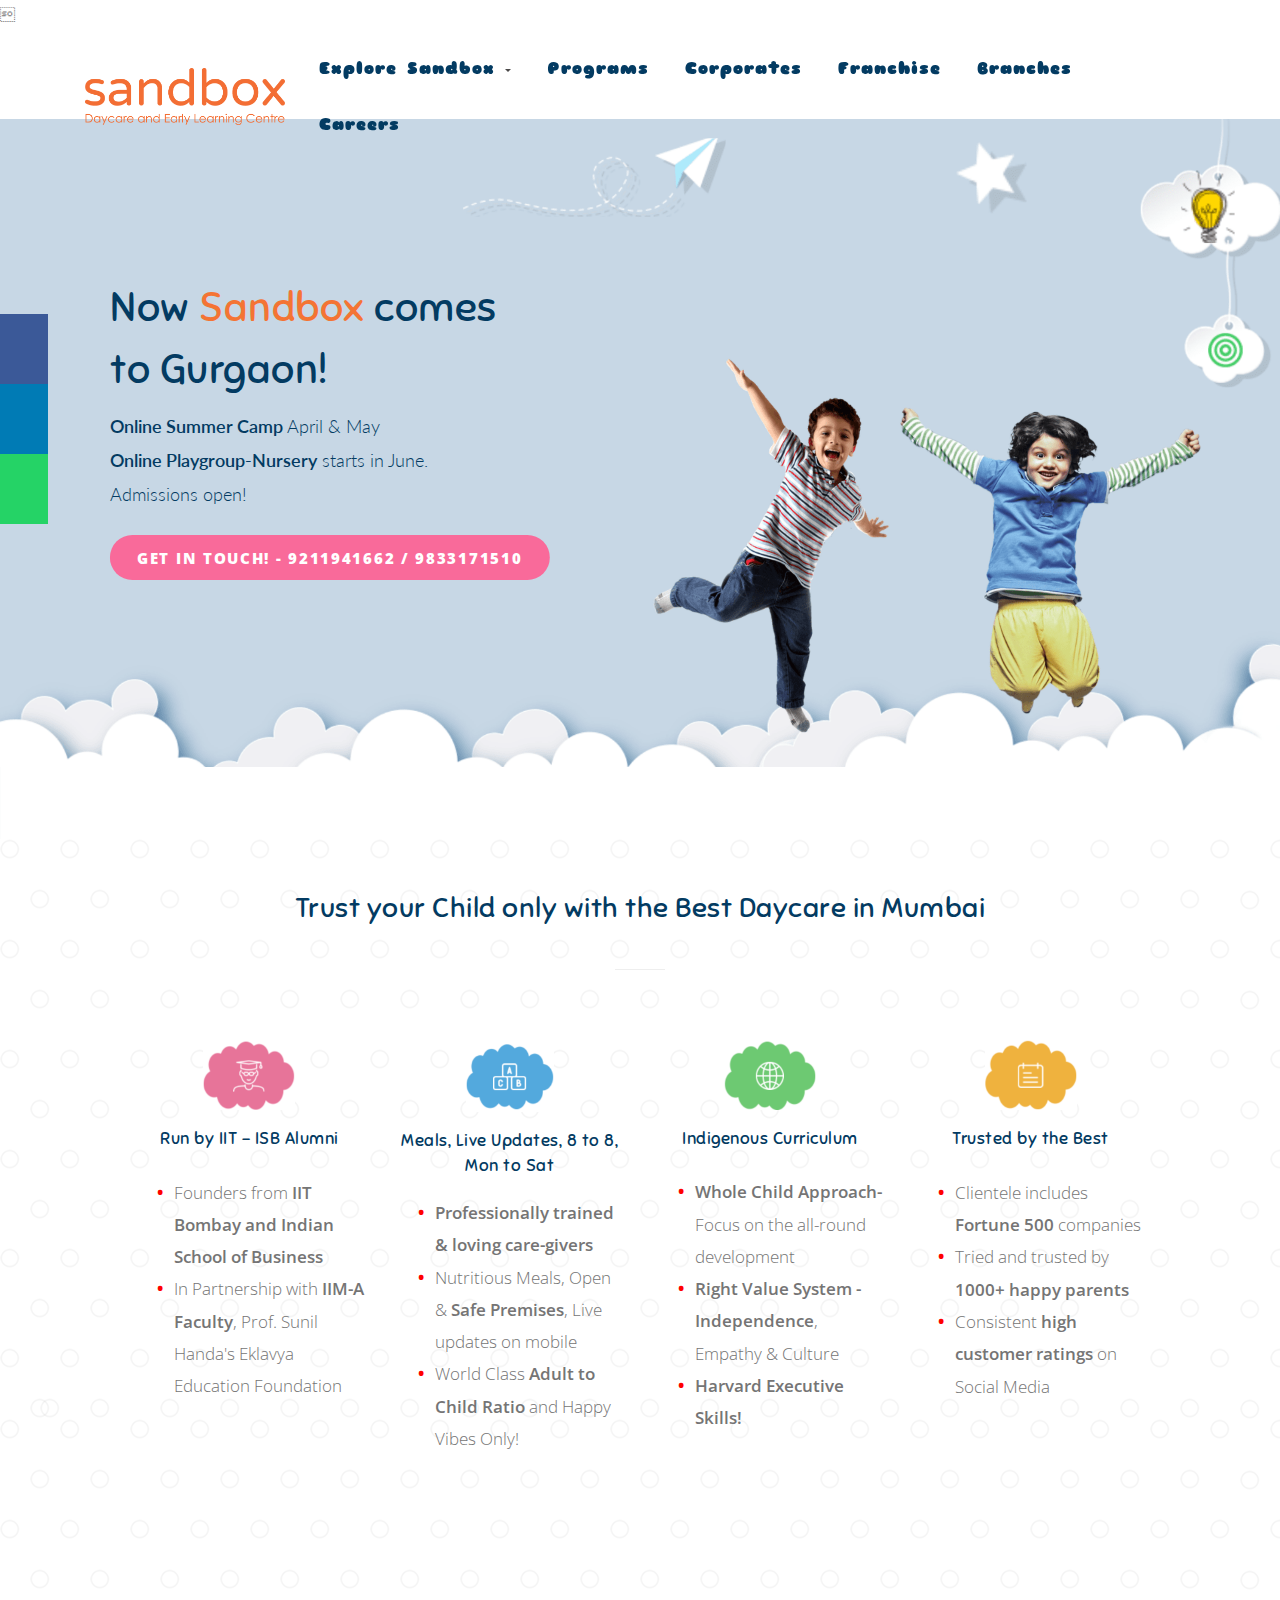
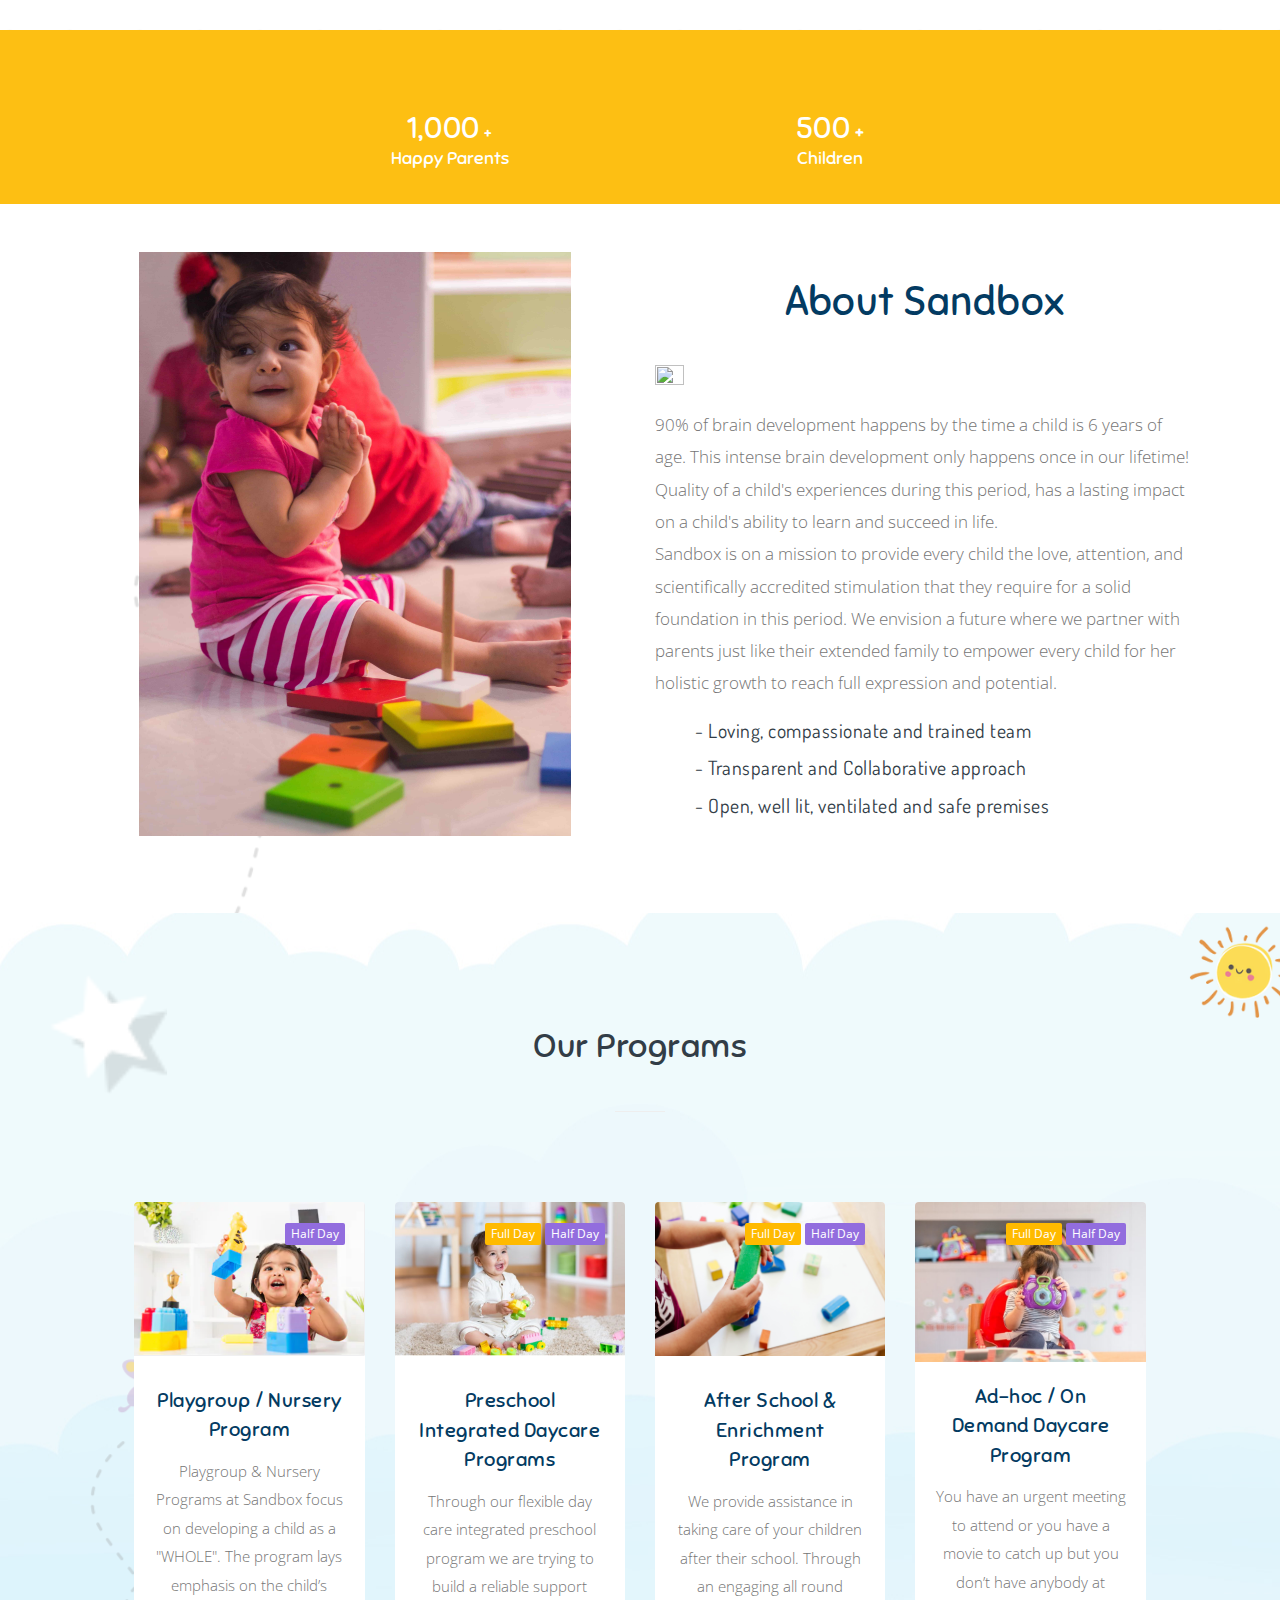
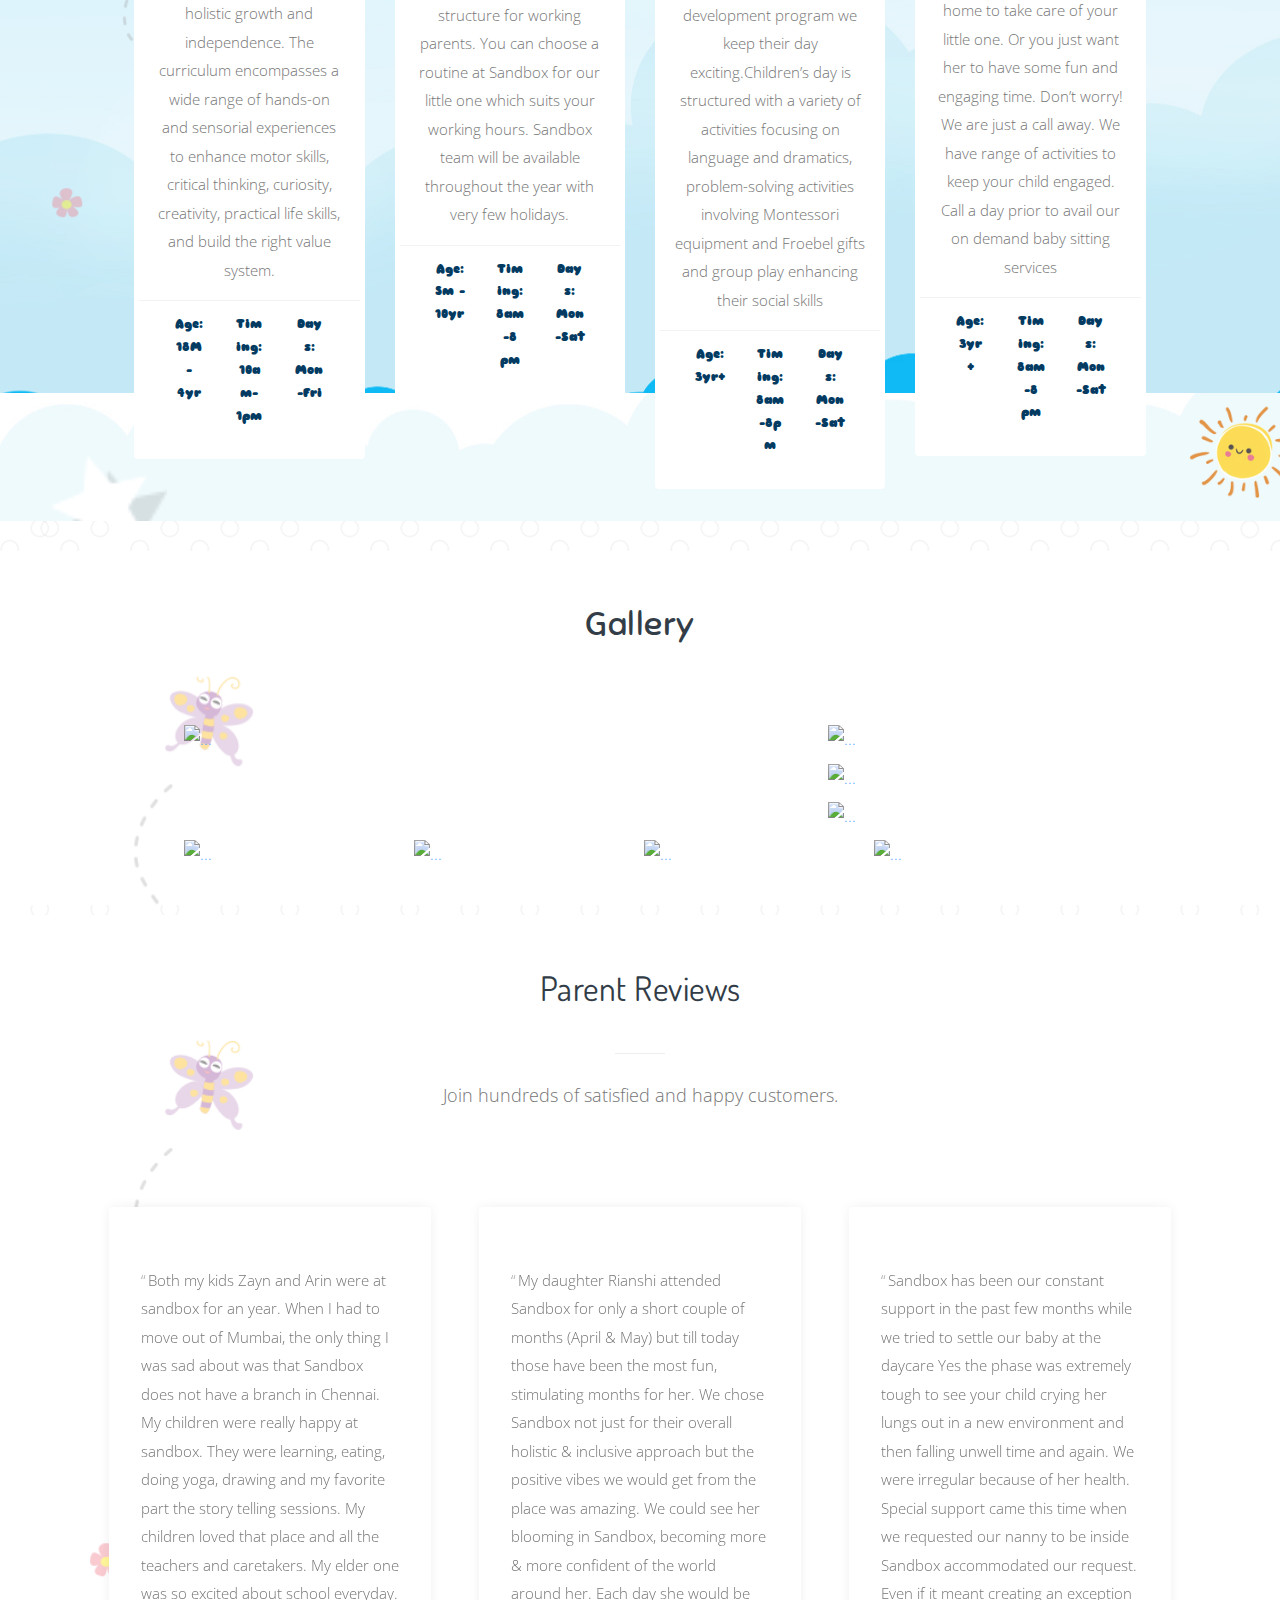
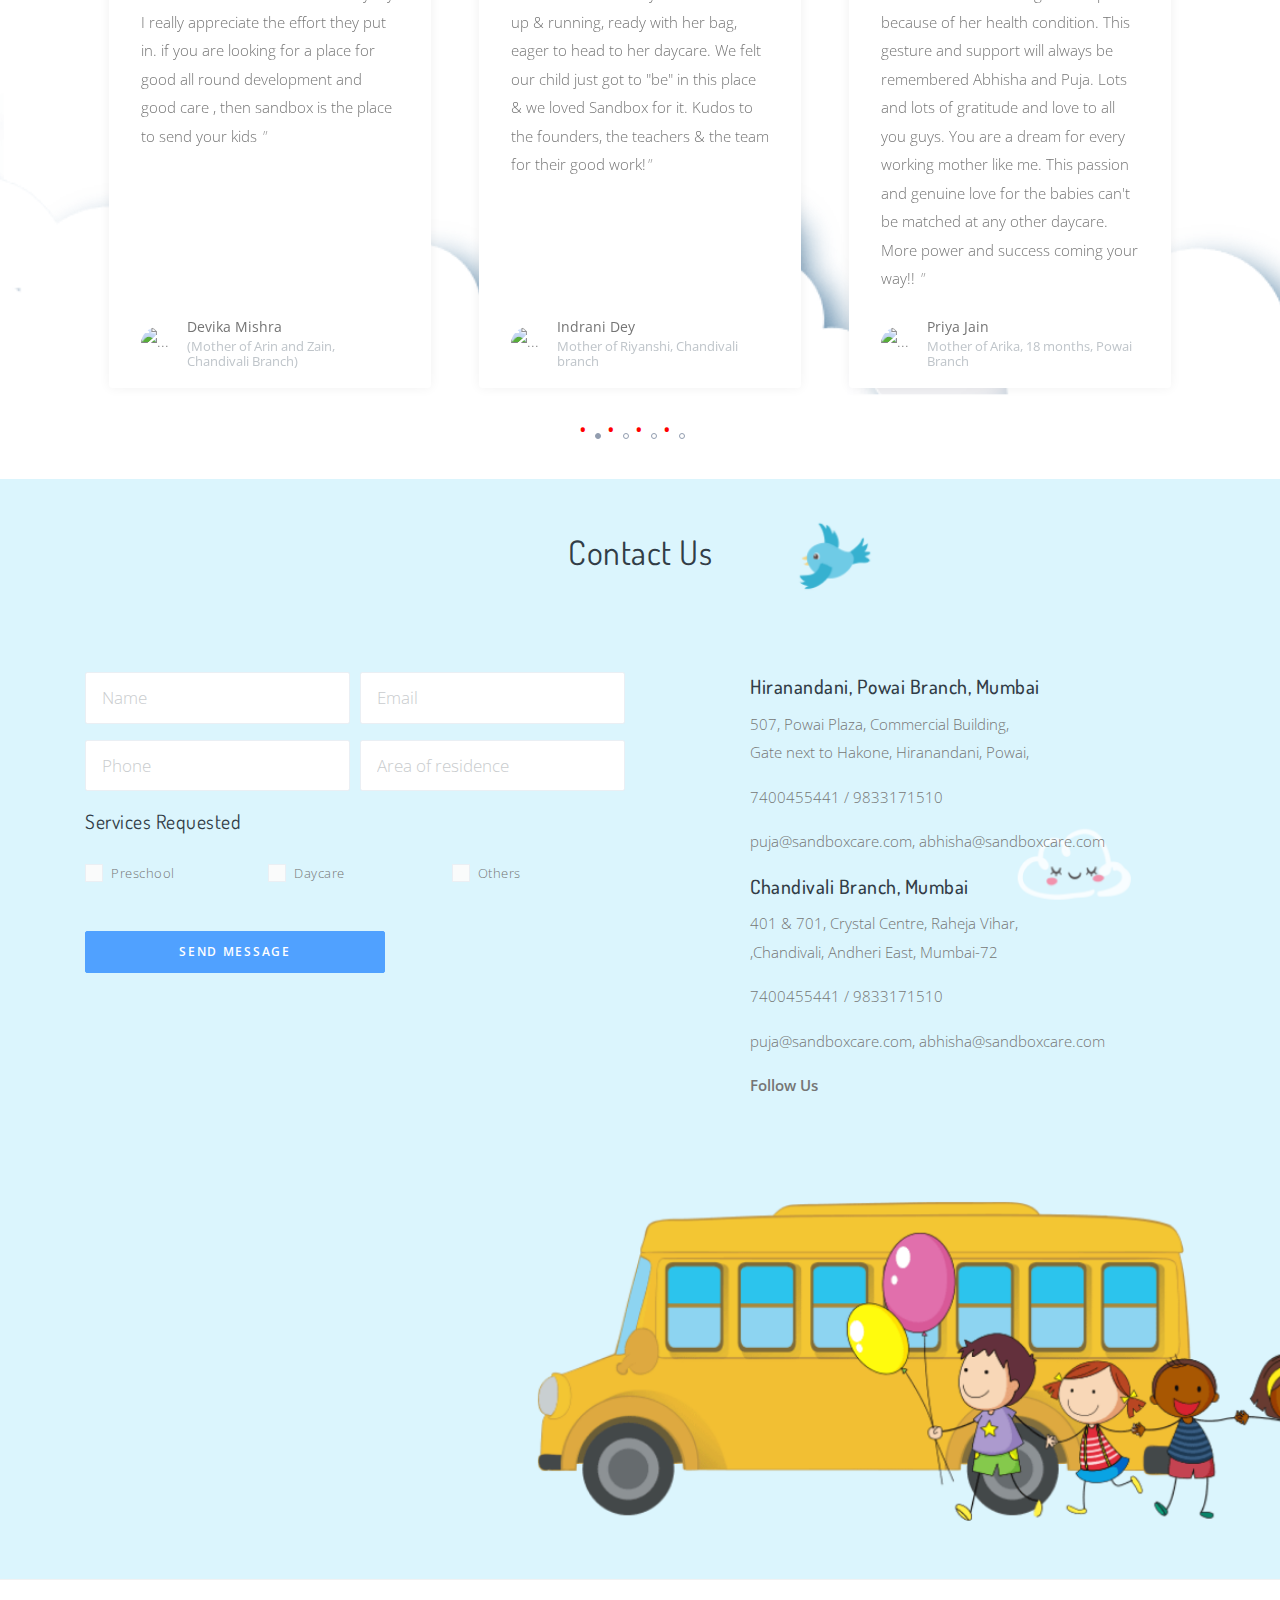
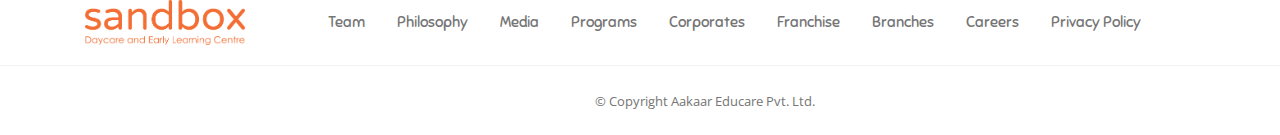
==== commit 3ce69705: "Update index.html" ====
--- a/index.html
+++ b/index.html
@@ -202,13 +202,13 @@
                 <div class="carousel-caption text-left d-none d-lg-block d-xl-block" style="margin-top:0px;top: 0%;left: 4%;right: 50%;bottom:0%; transform: translate(10%,0%); padding: 0;text-shadow: none;">
                     <div class="row align-items-center h-100">
                         <div class="col-lg-9 text-left">
-                            <h1 class="fw-500" style="font-family: sniglet ;color: rgb(3, 59, 98);margin-top: -100px">Now <span style="color: #f47434"> Sandbox </span>comes home!
+                            <h1 class="fw-500" style="font-family: sniglet ;color: rgb(3, 59, 98);margin-top: -100px">Now <span style="color: #f47434"> Sandbox </span>comes to Gurgaon!
                             </h1>
                             <p class="lead " style=" color: rgb(3, 59, 98); letter-spacing: 0px !important; font-family: Lato !important"><strong style="color: #3, 59, 98">Online Summer Camp</strong> April & May <br>
                                 <strong>Online Playgroup-Nursery</strong> starts in June.</span><br>
                                 Admissions open! </p>
                             <p class="gap-xy" style="margin-top: 10px">
-                                <a class="btn btn-round white mw-200" href="index.html#" data-toggle="modal" id="demo" data-target="#modal-register-2" style="background: #F96A9A;font-weight: 800;font-size: 15px">Get in touch! - 9833171510</a>
+                                <a class="btn btn-round white mw-200" href="index.html#" data-toggle="modal" id="demo" data-target="#modal-register-2" style="background: #F96A9A;font-weight: 800;font-size: 15px">Get in touch! - 9211941662 / 9833171510</a>
                             </p>
                         </div>
                     </div>
@@ -244,7 +244,7 @@
                             </h1>
                             <p class="lead " style=" color: rgb(102, 102, 102); letter-spacing: 0px !important; font-family: Lato !important">Sandbox is your Extended Family! Partner with us to lay the right foundation for your child’s life.</p>
                             <p class="gap-xy" style="margin-top: 10px">
-                                <a class="btn btn-round white mw-200" href="index.html#" data-toggle="modal" id="demo" data-target="#modal-register-2" style="background: #F96A9A;font-weight: 800;font-size: 15px">Get in touch! - 7400455441 / 9833171510</a>
+                                <a class="btn btn-round white mw-200" href="index.html#" data-toggle="modal" id="demo" data-target="#modal-register-2" style="background: #F96A9A;font-weight: 800;font-size: 15px">Get in touch! - 9211941662 / 9833171510</a>
                             </p>
                         </div>
                     </div>
@@ -279,7 +279,7 @@
                             </h1>
                             <p class="lead " style=" color: rgb(102, 102, 102); letter-spacing: 0px; font-family: Lato;">Empowering women to pursue their career while Sandbox extended family lovingly takes care of their little ones!.</p>
                             <p class="gap-xy" style="margin-top: 10px">
-                                <a class="btn btn-round white mw-200" href="index.html#" data-toggle="modal" id="demo" data-target="#modal-register-2" style="background: #F96A9A;font-weight: 800;font-size: 15px">Get in touch! - 7400455441 / 9833171510</a>
+                                <a class="btn btn-round white mw-200" href="index.html#" data-toggle="modal" id="demo" data-target="#modal-register-2" style="background: #F96A9A;font-weight: 800;font-size: 15px">Get in touch! - 9211941662 / 9833171510</a>
                             </p>
                         </div>
                     </div>
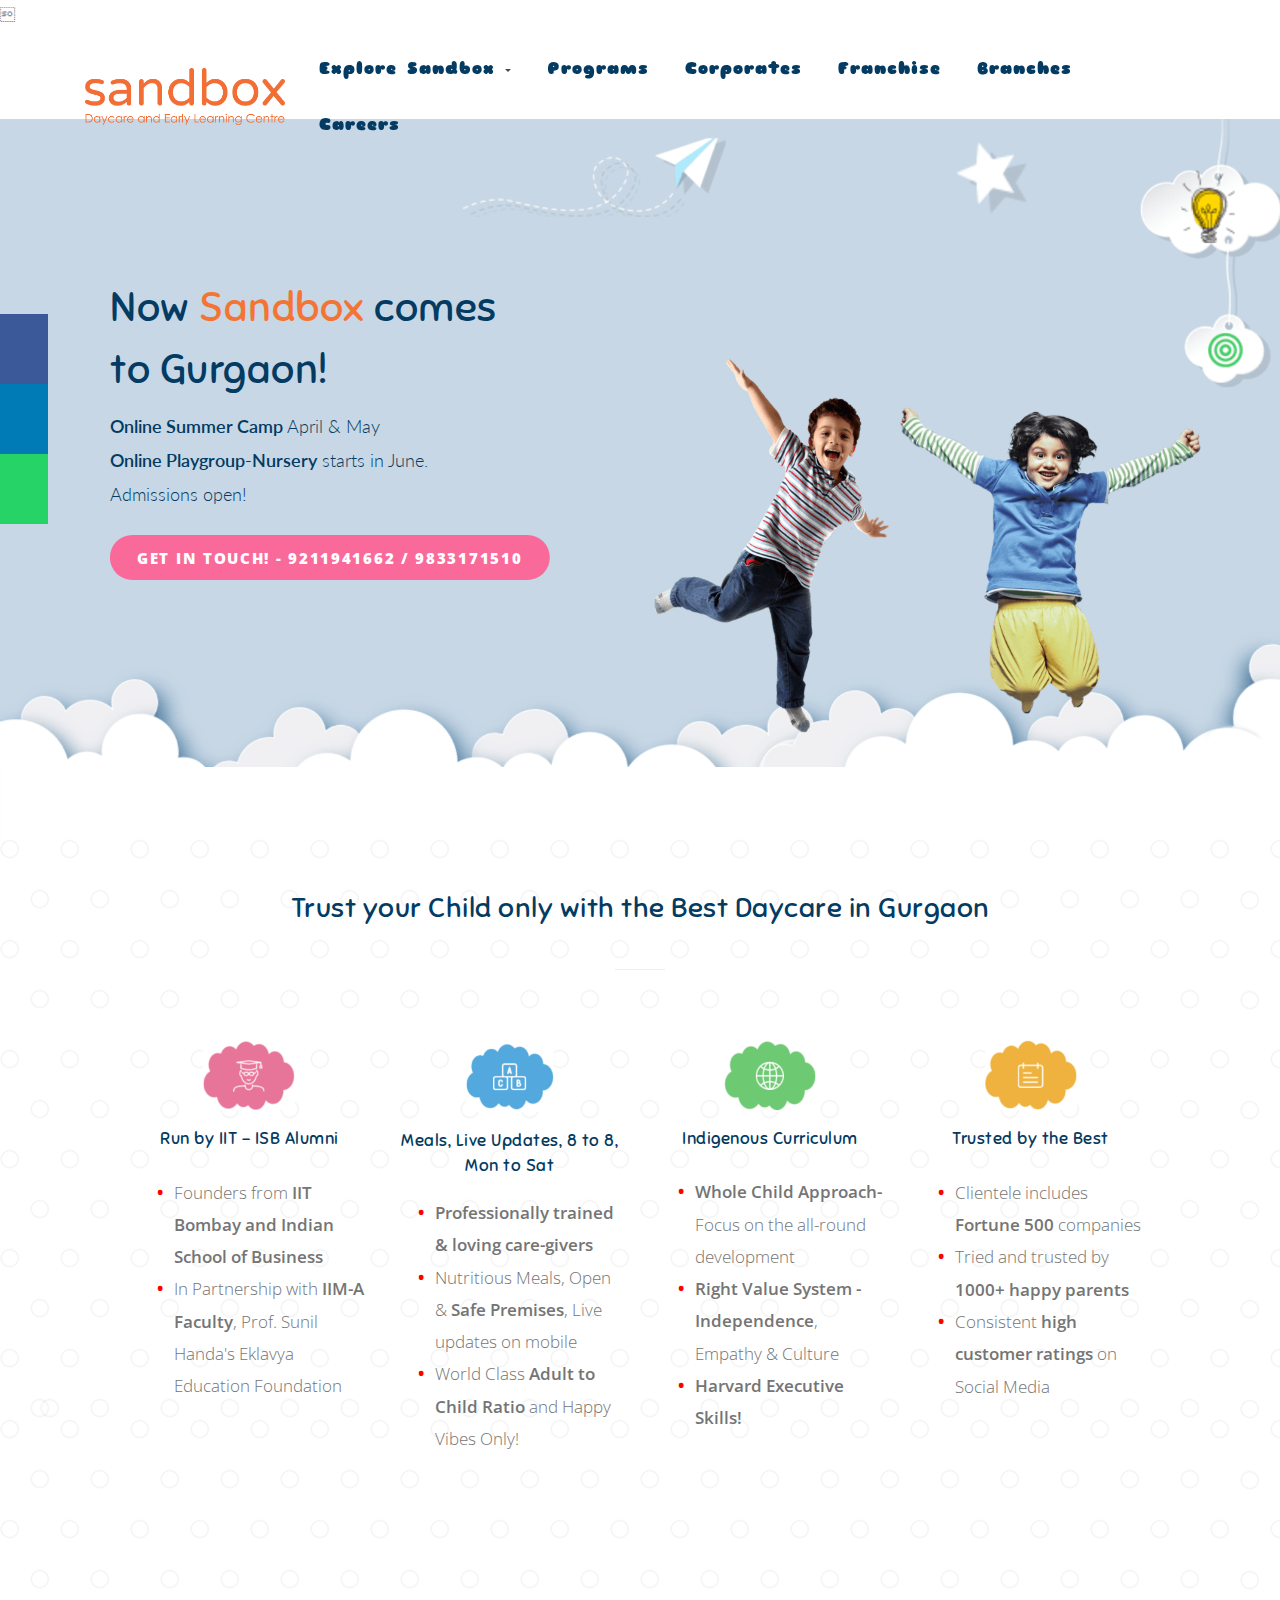
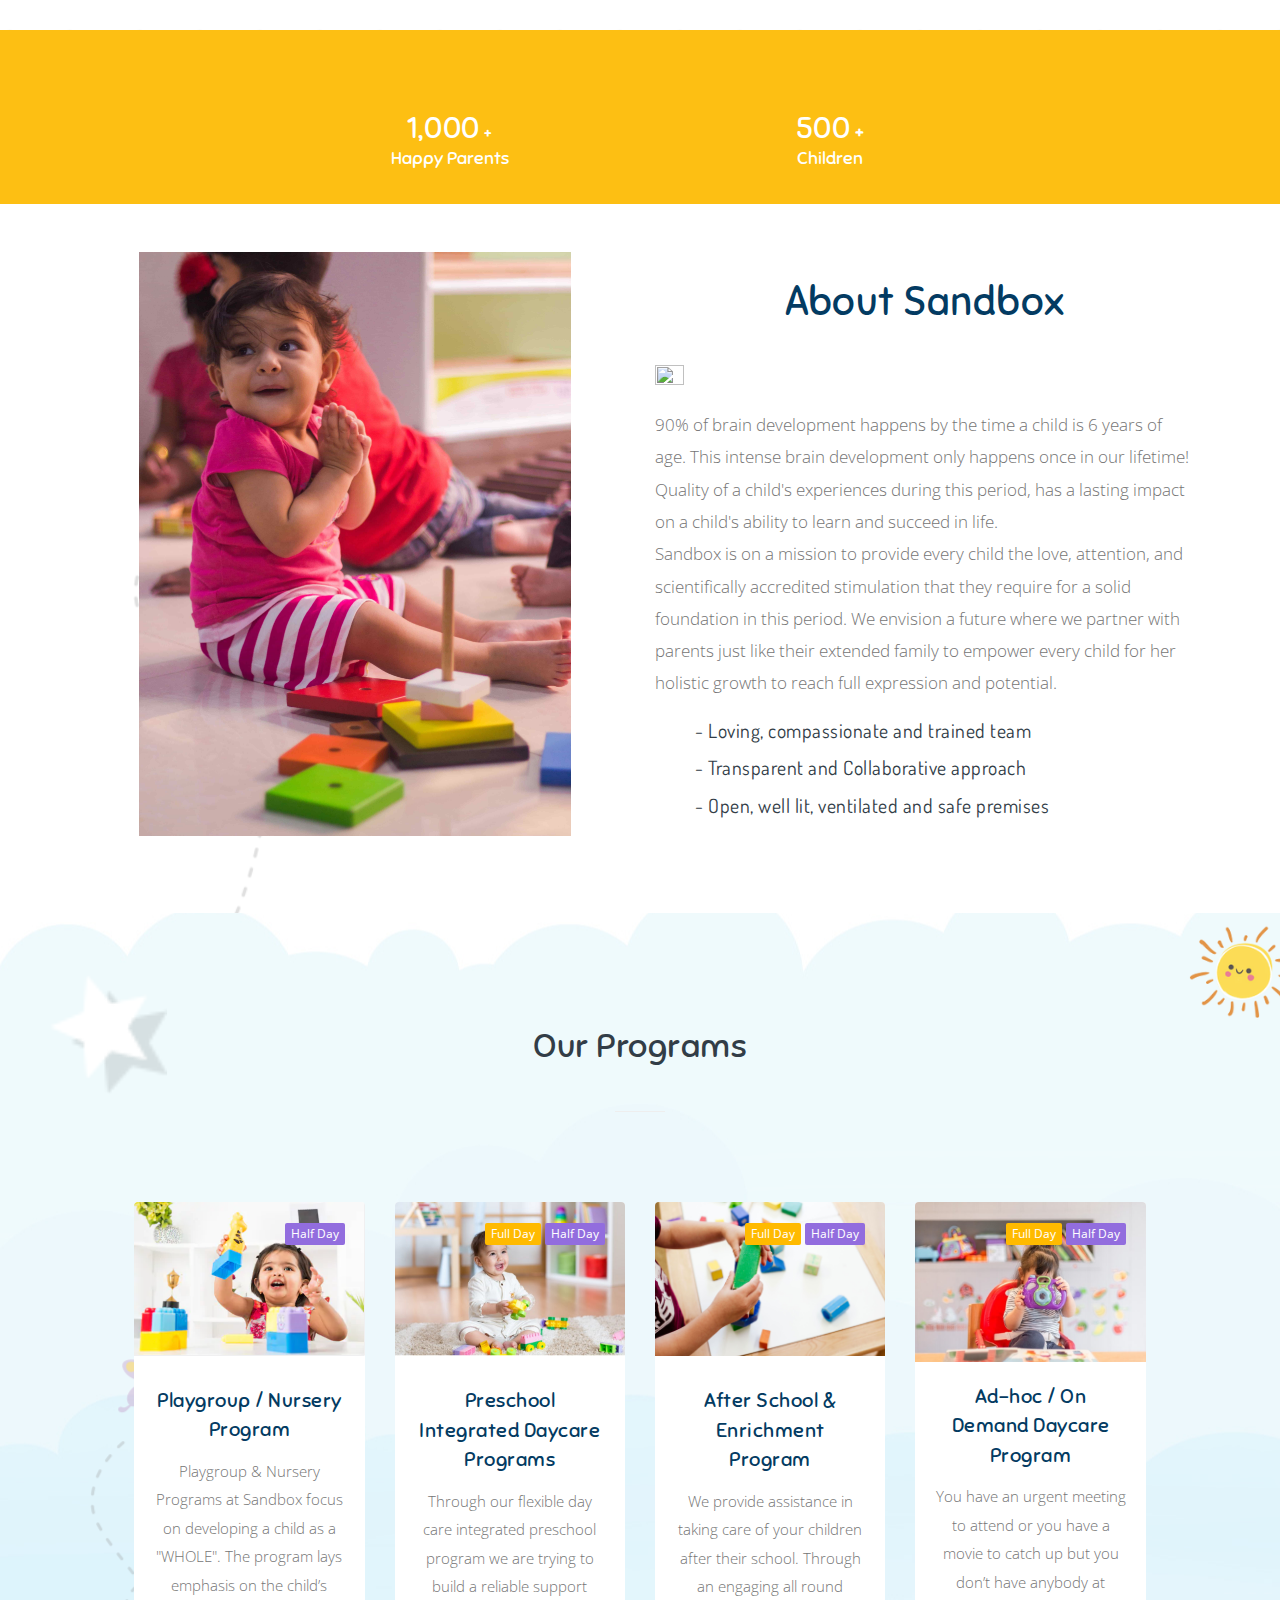
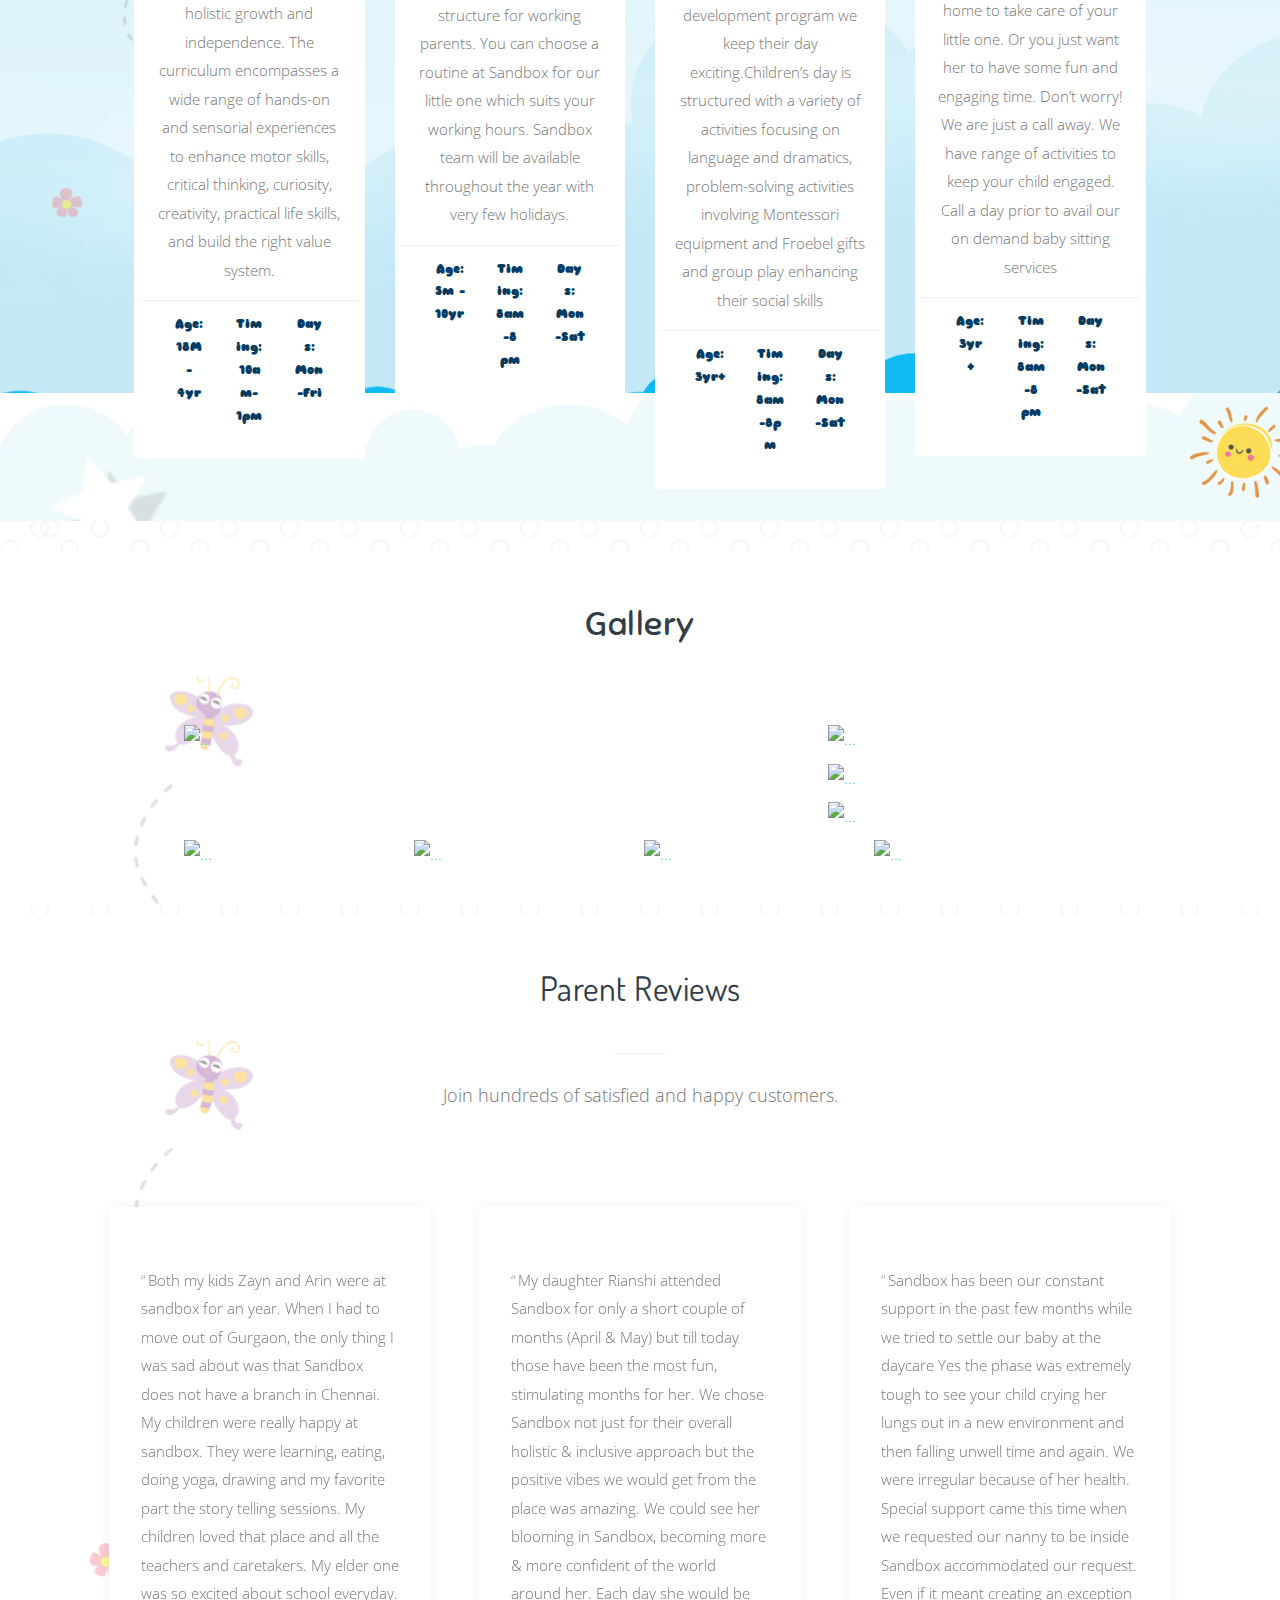
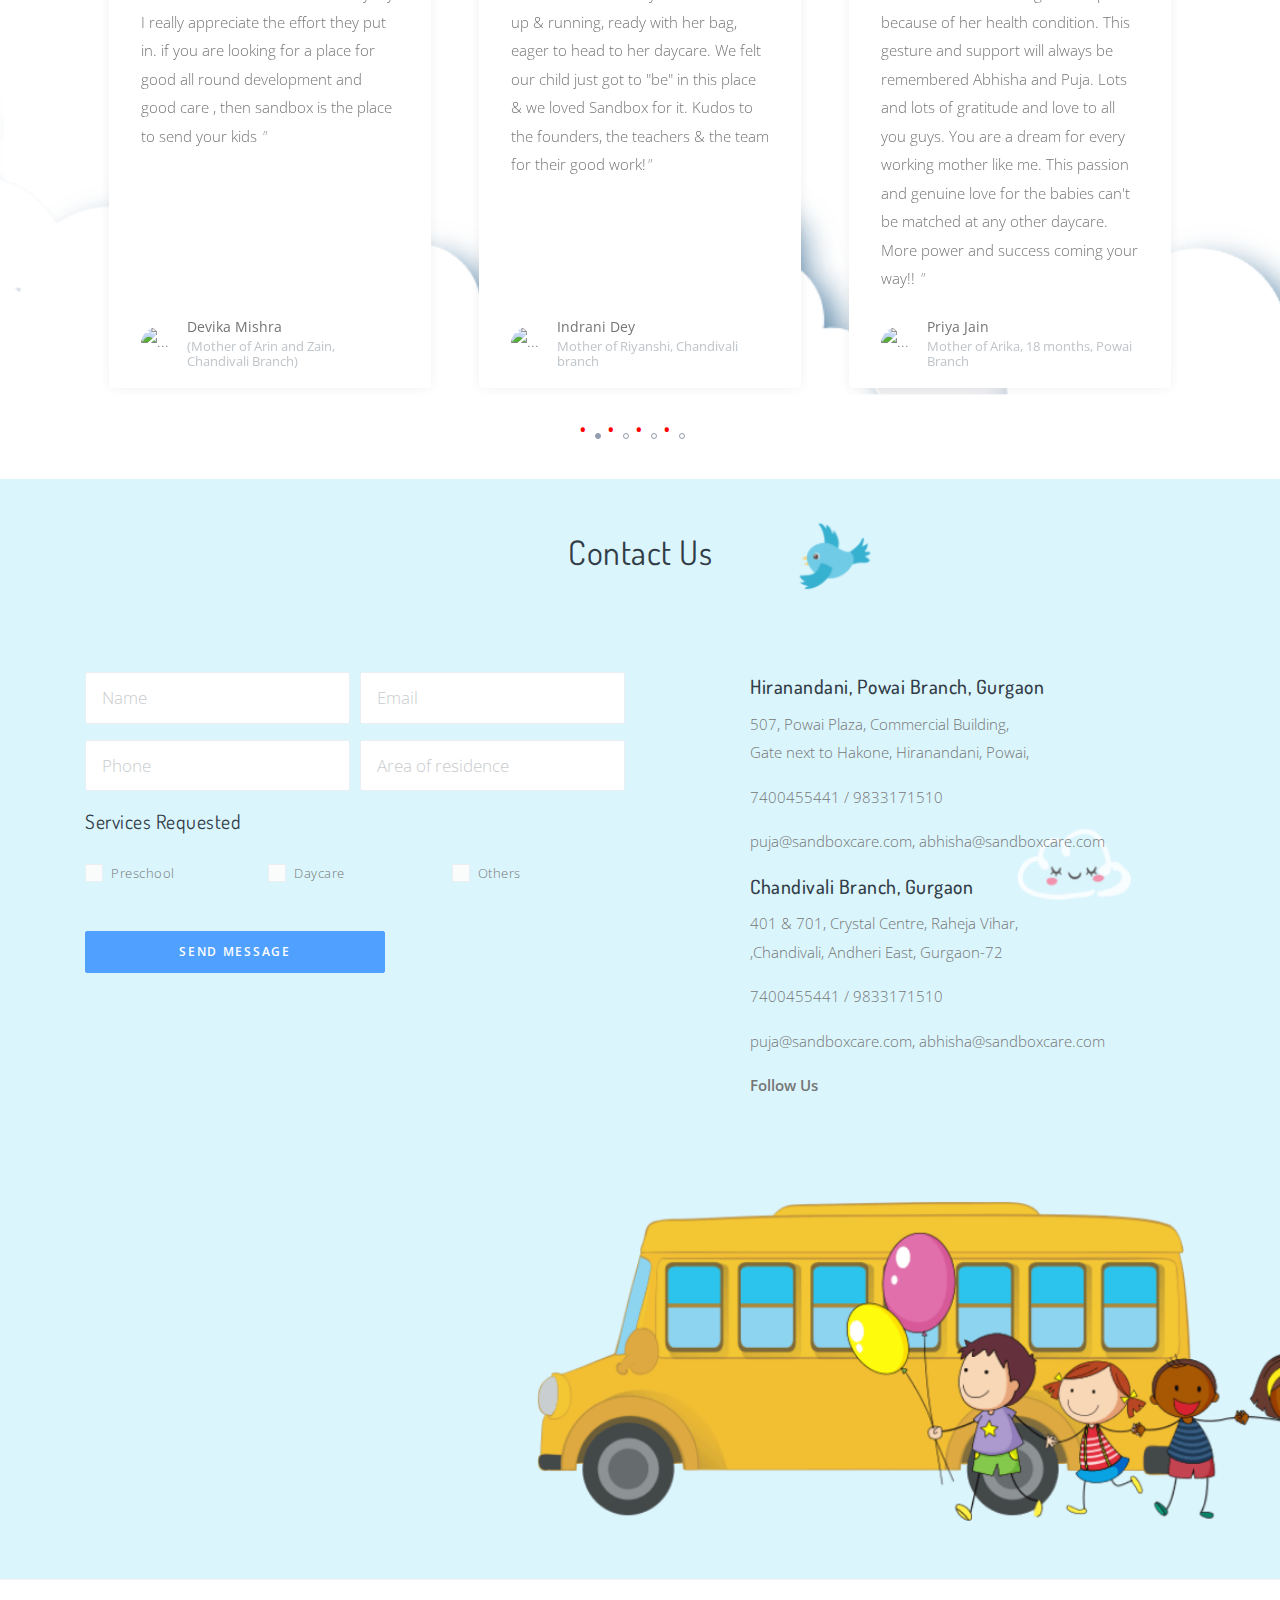
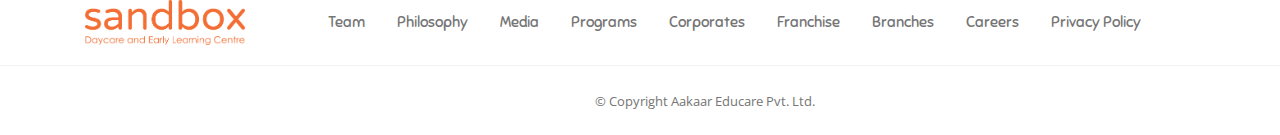
==== commit 7c753d17: "Update index.html" ====
--- a/index.html
+++ b/index.html
@@ -108,18 +108,18 @@
     <link href="https://fonts.googleapis.com/css?family=Sniglet&display=swap" rel="stylesheet">
     <link href='https://fonts.googleapis.com/css?family=Lato&subset=latin,latin-ext' rel='stylesheet' type='text/css'>
     <meta name="viewport" content="width=device-width, initial-scale=1, shrink-to-fit=yes">
-    <meta name="title" content="PreSchool & Daycare in Mumbai">
-    <meta name="description" content="Early learning and daycare programs in Mumbai. Daycare and PreSchool present in Powai and Chandivali.">
-    <meta name="keywords" content="daycare in mumbai,PreSchool in mumbai">
-    <meta property="og:title" content=" PreSchool & Daycare in Mumbai">
-    <meta property="og:description" content="Early learning and daycare programs in Mumbai. Daycare and PreSchool present in Powai and Chandivali">
+    <meta name="title" content="PreSchool & Daycare in Gurgaon">
+    <meta name="description" content="Early learning and daycare programs in Gurgaon. Daycare and PreSchool present in Powai and Chandivali.">
+    <meta name="keywords" content="daycare in Gurgaon,PreSchool in Gurgaon">
+    <meta property="og:title" content=" PreSchool & Daycare in Gurgaon">
+    <meta property="og:description" content="Early learning and daycare programs in Gurgaon. Daycare and PreSchool present in Powai and Chandivali">
     <meta property="og:url" content="https://sandboxcare.com/">
-    <title>Join the best Daycare in Mumbai - Sandbox Daycare </title>
+    <title>Join the best Daycare in Gurgaon - Sandbox Daycare </title>
     <link rel="canonical" href="https://www.sandboxcare.com/">
     <meta property="og:site_name" content="sandboxcare">
     <meta name="twitter:card" content="summary_large_image">
-    <meta name="twitter:description" content="Early learning and daycare programs in Mumbai. Daycare and PreSchool present in Powai and Chandivali">
-    <meta name="twitter:title" content="Early learning and daycare programs in Mumbai. Daycare and PreSchool present in Powai and Chandivali">
+    <meta name="twitter:description" content="Early learning and daycare programs in Gurgaon. Daycare and PreSchool present in Powai and Chandivali">
+    <meta name="twitter:title" content="Early learning and daycare programs in Gurgaon. Daycare and PreSchool present in Powai and Chandivali">
     <!-- Styles -->
     <!-- <link rel="stylesheet" href="https://maxcdn.bootstrapcdn.com/bootstrap/3.4.1/css/bootstrap.min.css"> -->
     <link href="assets/css/page.min.css" rel="stylesheet">
@@ -311,7 +311,7 @@
         <section class="section ">
             <div class="container-fluid">
                 <header class="section-header">
-                    <h3 class="" style="font-family: Sniglet;color: rgb(3, 59, 98)">Trust your Child only with the Best Daycare in Mumbai</h3>
+                    <h3 class="" style="font-family: Sniglet;color: rgb(3, 59, 98)">Trust your Child only with the Best Daycare in Gurgaon</h3>
                     <hr>
                 </header>
                 <div class="col-md-10 mx-auto align-self-center">
@@ -613,7 +613,7 @@
                                     <label class="fa fa-star active"></label>
                                     <label class="fa fa-star active"></label>
                                 </div>
-                                <p class="text-quoted mb-5" style="min-height: 630px">Both my kids Zayn and Arin were at sandbox for an year. When I had to move out of Mumbai, the only thing I was sad about was that Sandbox does not have a branch in Chennai. My children were really happy at sandbox. They were learning, eating, doing yoga, drawing and my favorite part the story telling sessions. My children loved that place and all the teachers and caretakers. My elder one was so excited about school everyday.
+                                <p class="text-quoted mb-5" style="min-height: 630px">Both my kids Zayn and Arin were at sandbox for an year. When I had to move out of Gurgaon, the only thing I was sad about was that Sandbox does not have a branch in Chennai. My children were really happy at sandbox. They were learning, eating, doing yoga, drawing and my favorite part the story telling sessions. My children loved that place and all the teachers and caretakers. My elder one was so excited about school everyday.
                                     I really appreciate the effort they put in. if you are looking for a place for good all round development and good care , then sandbox is the place to send your kids
                                 </p>
                                 <div class="media align-items-center pb-0">
@@ -752,12 +752,12 @@
                     </form>
                     <div class="col-lg-5 ml-auto text-center text-lg-left ">
                         <hr class="d-lg-none white">
-                        <h5 class=""><strong>Hiranandani, Powai Branch, Mumbai</strong></h5>
+                        <h5 class=""><strong>Hiranandani, Powai Branch, Gurgaon</strong></h5>
                         <p> 507, Powai Plaza, Commercial Building, <br>Gate next to Hakone, Hiranandani, Powai,</p>
                         <p>7400455441 / 9833171510 </p>
                         <p>puja@sandboxcare.com, abhisha@sandboxcare.com</p>
-                        <h5> <strong>Chandivali Branch, Mumbai</strong></h5>
-                        <p> 401 & 701, Crystal Centre, Raheja Vihar,<br>,Chandivali, Andheri East, Mumbai-72</p>
+                        <h5> <strong>Chandivali Branch, Gurgaon</strong></h5>
+                        <p> 401 & 701, Crystal Centre, Raheja Vihar,<br>,Chandivali, Andheri East, Gurgaon-72</p>
                         <p> 7400455441 / 9833171510
                         </p>
                         <p>puja@sandboxcare.com, abhisha@sandboxcare.com</p>
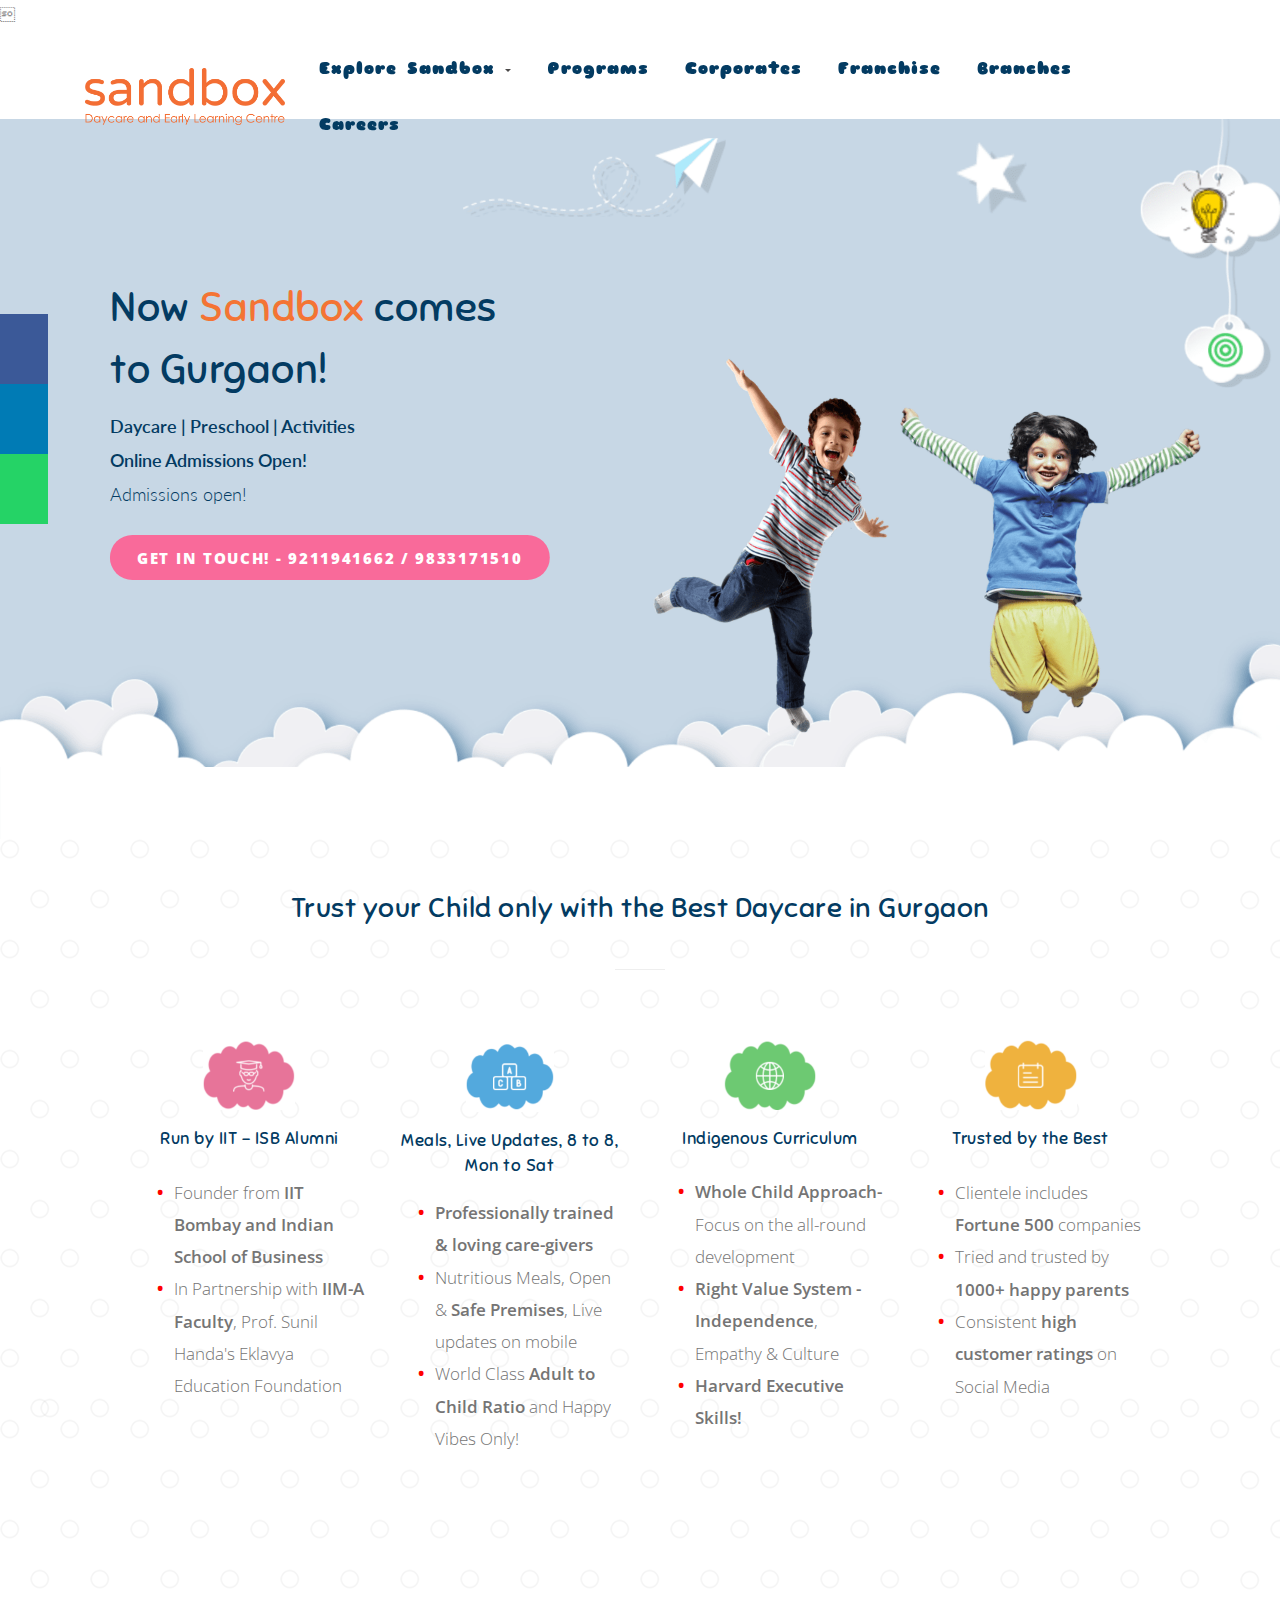
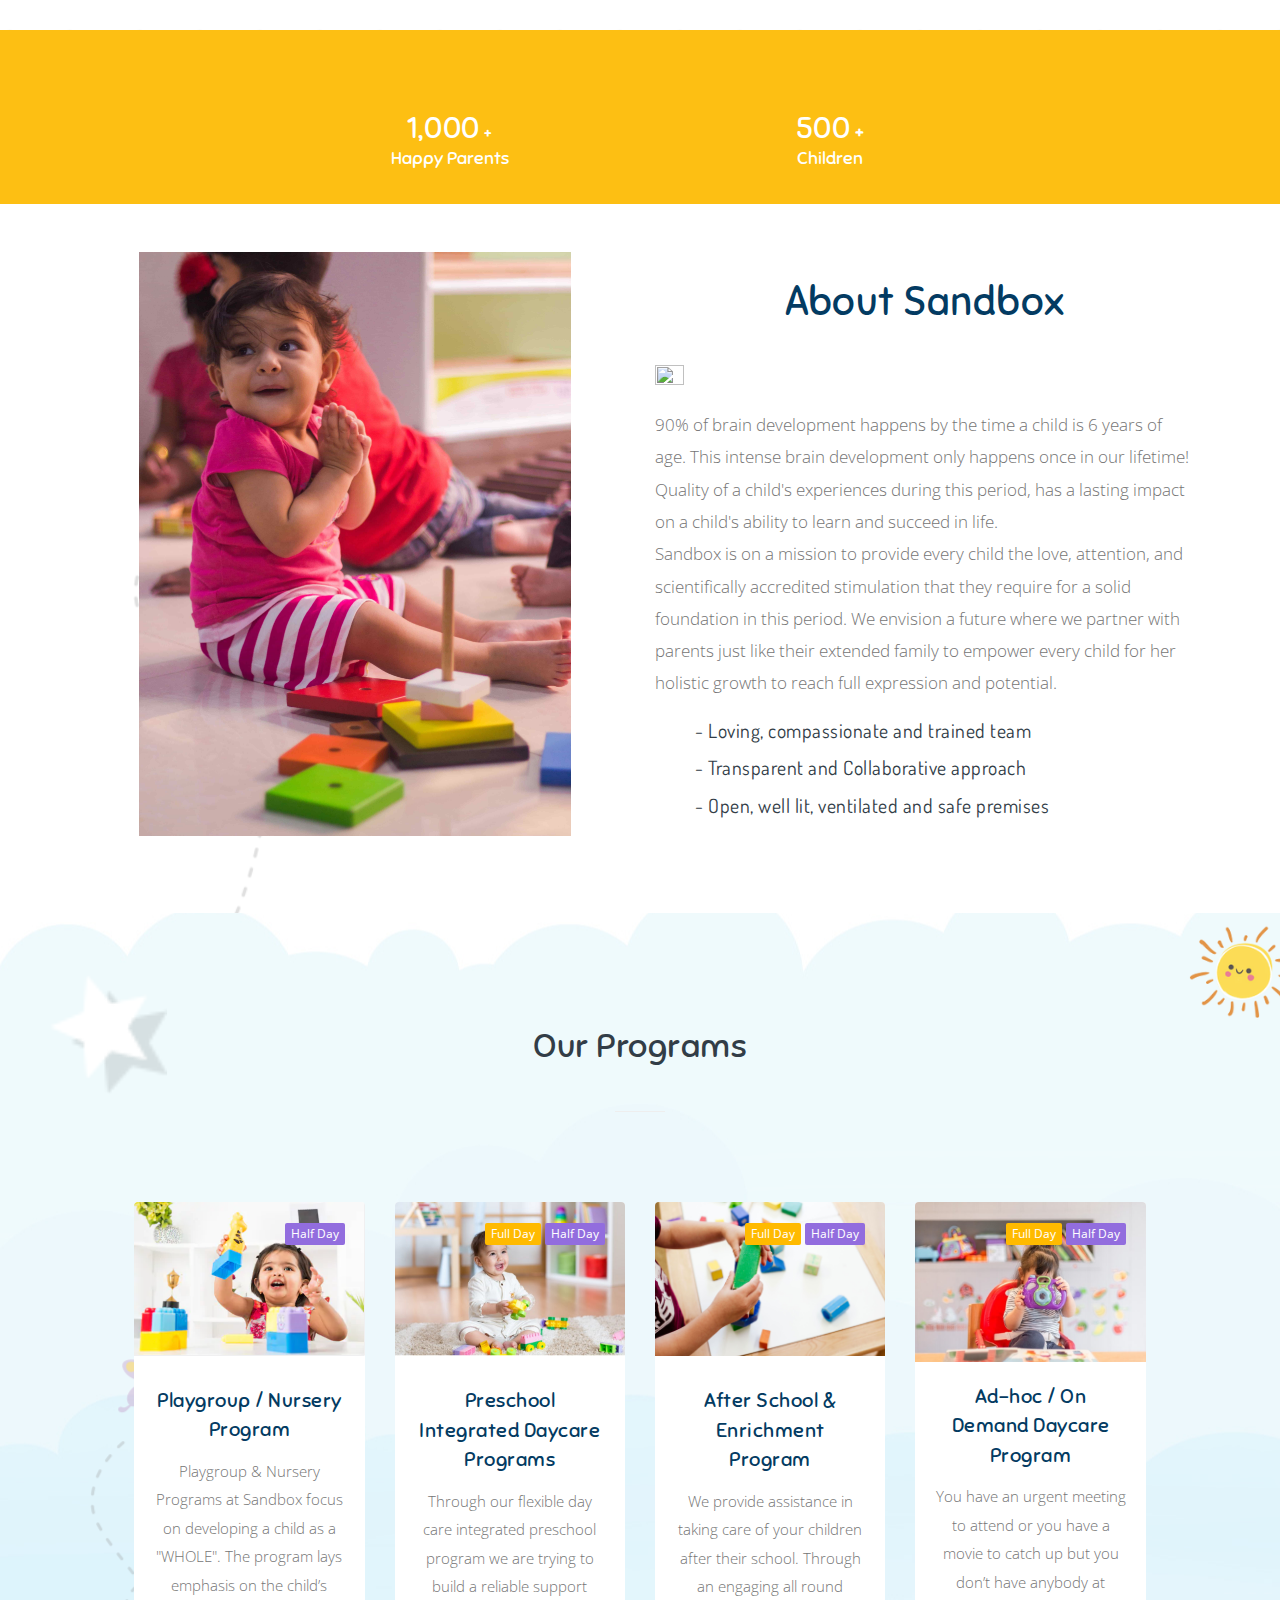
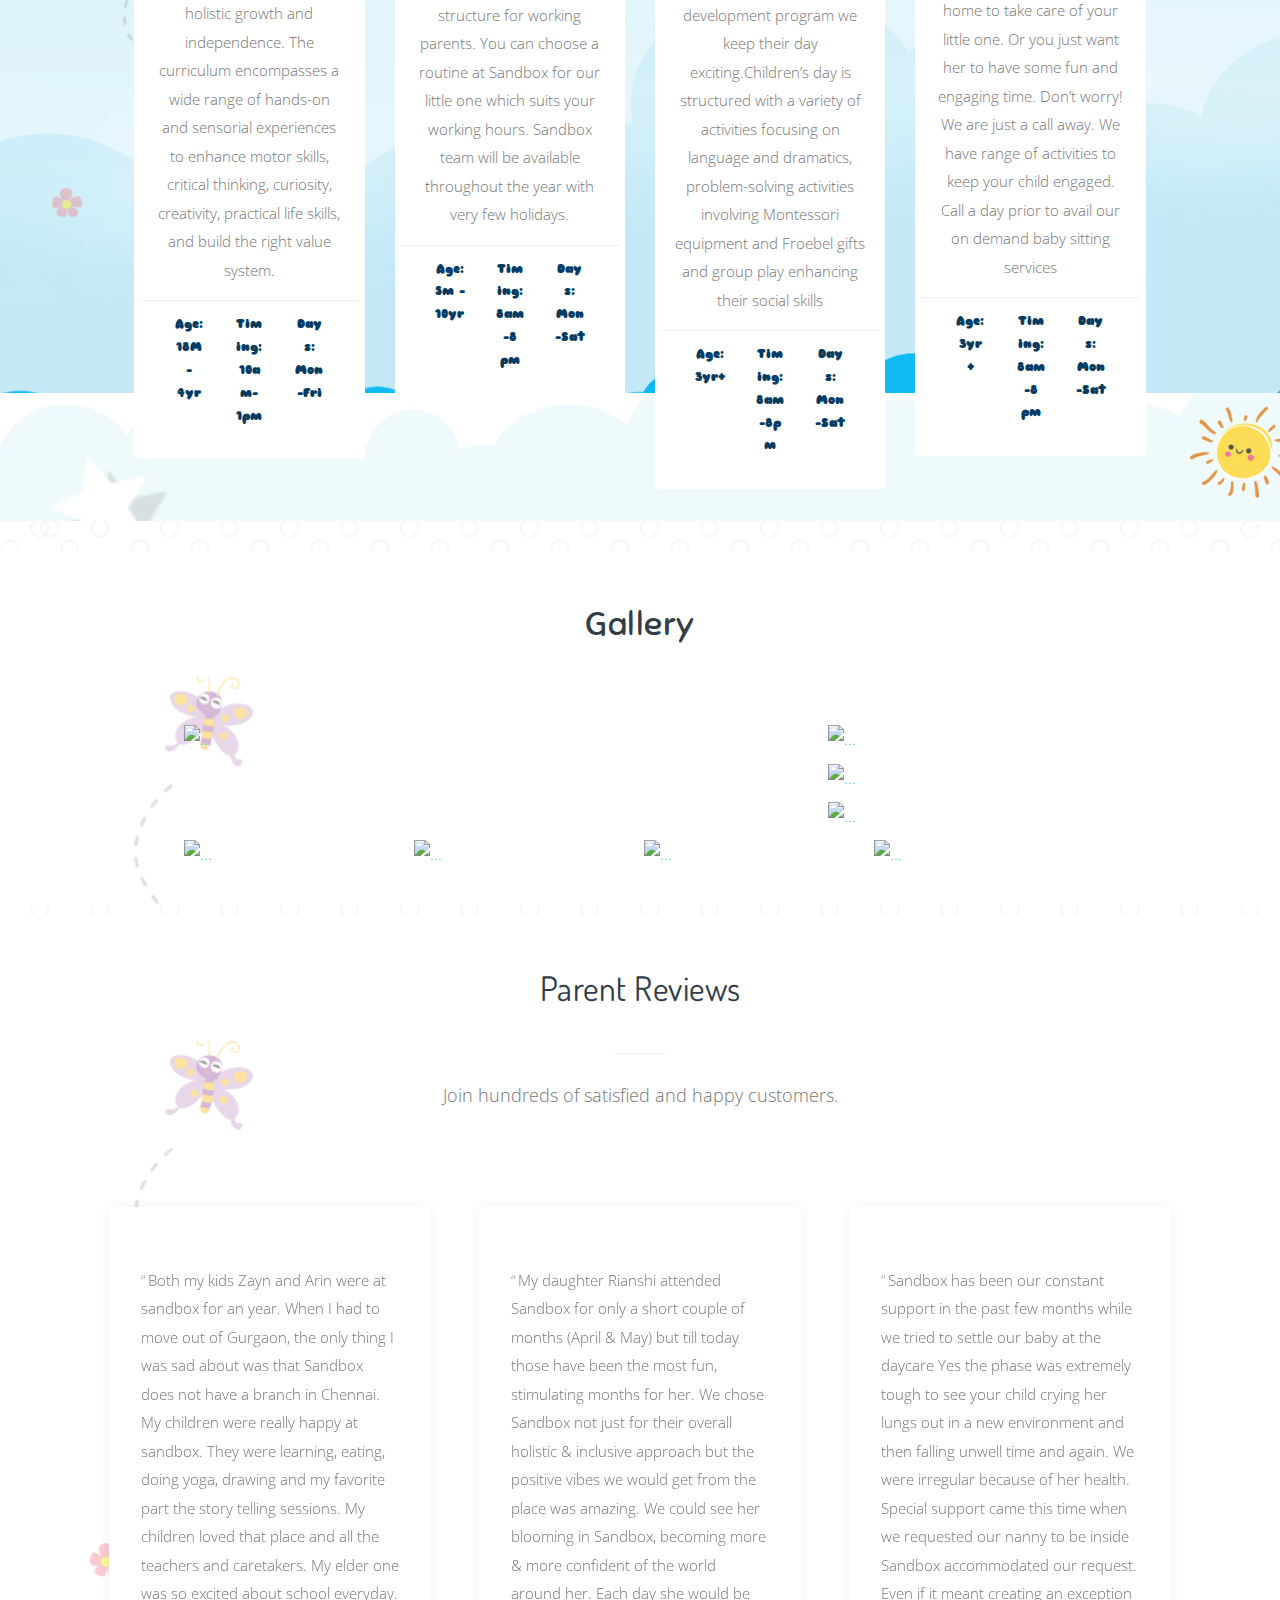
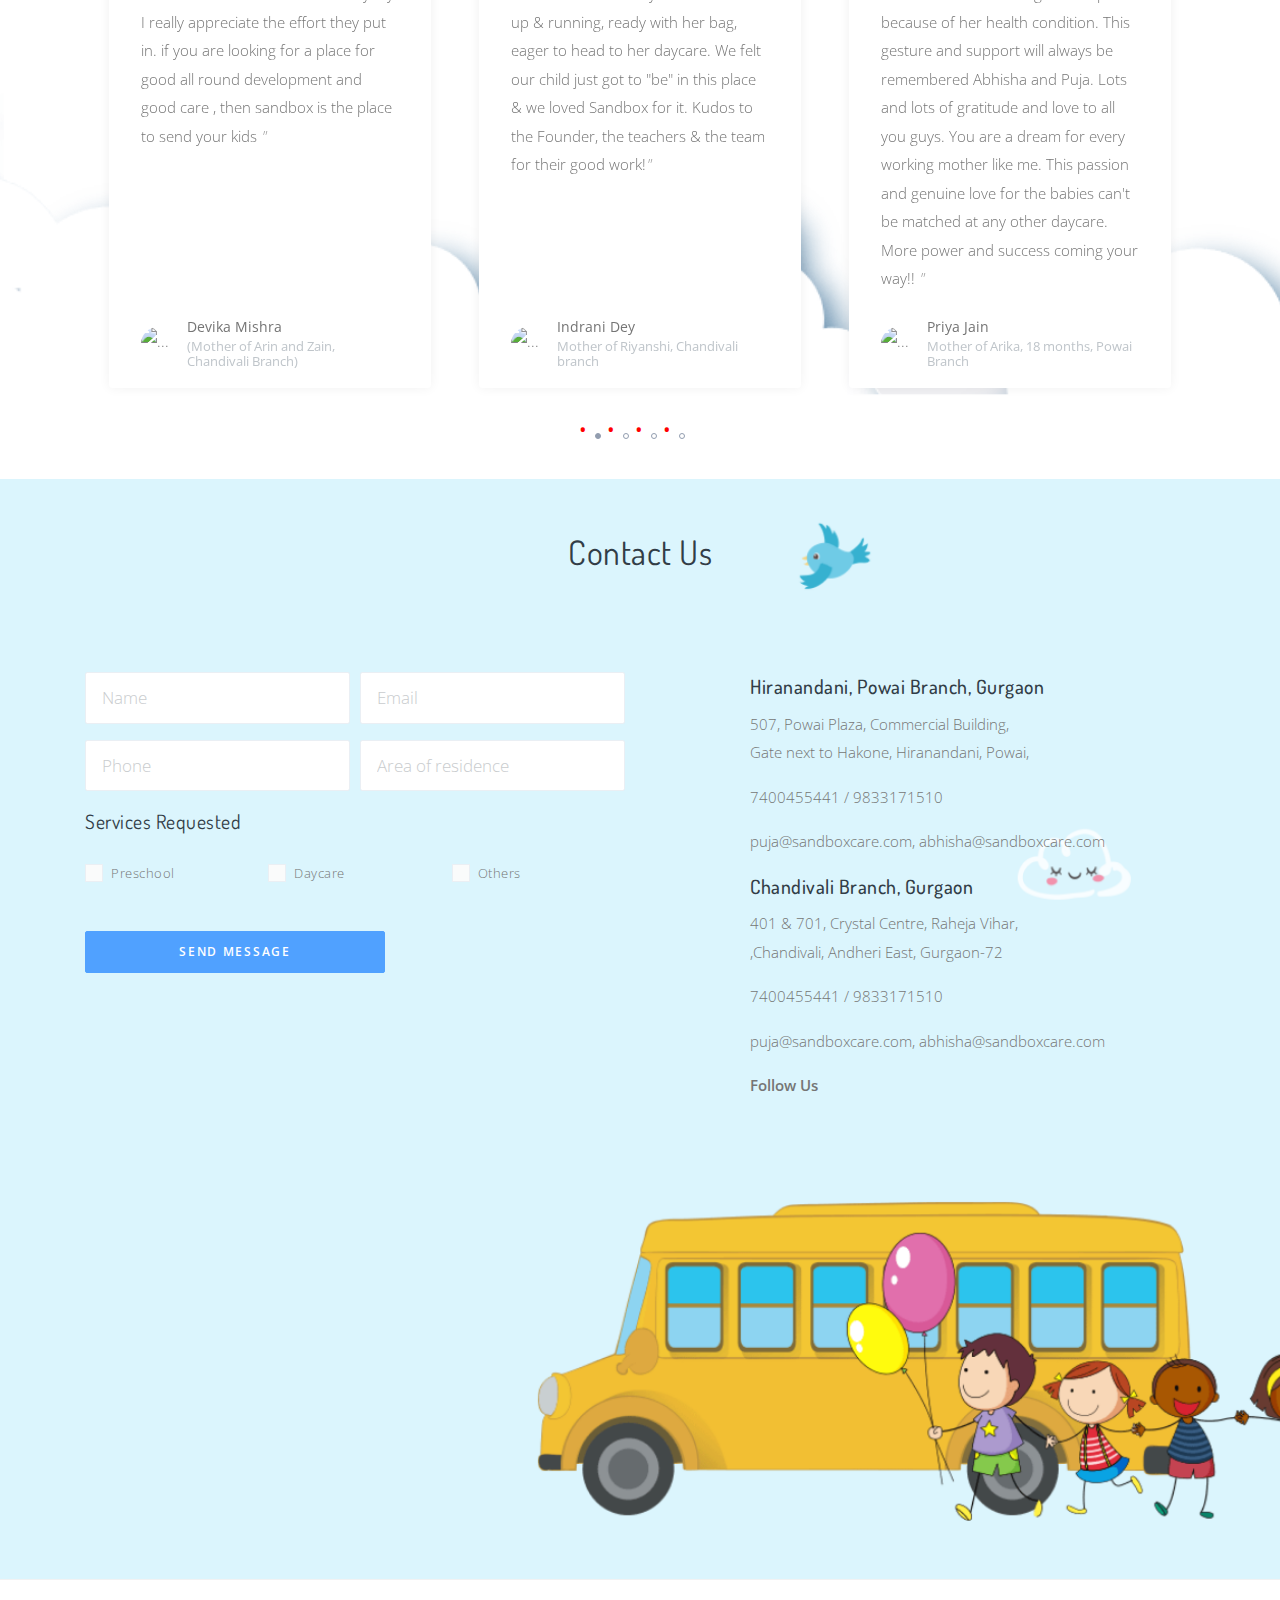
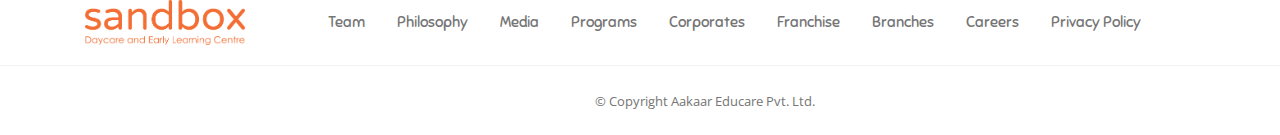
==== commit 975be098: "Update index.html" ====
--- a/index.html
+++ b/index.html
@@ -204,8 +204,8 @@
                         <div class="col-lg-9 text-left">
                             <h1 class="fw-500" style="font-family: sniglet ;color: rgb(3, 59, 98);margin-top: -100px">Now <span style="color: #f47434"> Sandbox </span>comes to Gurgaon!
                             </h1>
-                            <p class="lead " style=" color: rgb(3, 59, 98); letter-spacing: 0px !important; font-family: Lato !important"><strong style="color: #3, 59, 98">Online Summer Camp</strong> April & May <br>
-                                <strong>Online Playgroup-Nursery</strong> starts in June.</span><br>
+                            <p class="lead " style=" color: rgb(3, 59, 98); letter-spacing: 0px !important; font-family: Lato !important"><strong style="color: #3, 59, 98">Daycare | Preschool | Activities </strong> <br>
+                                <strong>Online Admissions Open!</strong> </span><br>
                                 Admissions open! </p>
                             <p class="gap-xy" style="margin-top: 10px">
                                 <a class="btn btn-round white mw-200" href="index.html#" data-toggle="modal" id="demo" data-target="#modal-register-2" style="background: #F96A9A;font-weight: 800;font-size: 15px">Get in touch! - 9211941662 / 9833171510</a>
@@ -322,7 +322,7 @@
                             <div class="row">
                                 <div class="col-md-12" style="text-align: left; font-size: 17px;margin-top: 25px">
                                     <ul class="leaf">
-                                        <li style="color: #fffff!important">Founders from <strong>IIT Bombay and Indian School of Business</strong>
+                                        <li style="color: #fffff!important">Founder from <strong>IIT Bombay and Indian School of Business</strong>
                                         </li>
                                         <li>In Partnership with <strong>IIM-A Faculty</strong>, Prof. Sunil Handa's Eklavya Education Foundation</li>
                                     </ul>
@@ -637,7 +637,7 @@
                                     <label class="fa fa-star active"></label>
                                     <label class="fa fa-star active"></label>
                                 </div>
-                                <p class="text-quoted mb-5" style="min-height: 630px">My daughter Rianshi attended Sandbox for only a short couple of months (April & May) but till today those have been the most fun, stimulating months for her. We chose Sandbox not just for their overall holistic & inclusive approach but the positive vibes we would get from the place was amazing. We could see her blooming in Sandbox, becoming more & more confident of the world around her. Each day she would be up & running, ready with her bag, eager to head to her daycare. We felt our child just got to "be" in this place & we loved Sandbox for it. Kudos to the founders, the teachers & the team for their good work!</p>
+                                <p class="text-quoted mb-5" style="min-height: 630px">My daughter Rianshi attended Sandbox for only a short couple of months (April & May) but till today those have been the most fun, stimulating months for her. We chose Sandbox not just for their overall holistic & inclusive approach but the positive vibes we would get from the place was amazing. We could see her blooming in Sandbox, becoming more & more confident of the world around her. Each day she would be up & running, ready with her bag, eager to head to her daycare. We felt our child just got to "be" in this place & we loved Sandbox for it. Kudos to the Founder, the teachers & the team for their good work!</p>
                                 <div class="media align-items-center pb-0">
                                     <img class="avatar avatar-xs mr-3" src="assets/img/test/2.jpg" alt="...">
                                     <div class="media-body lh-1">
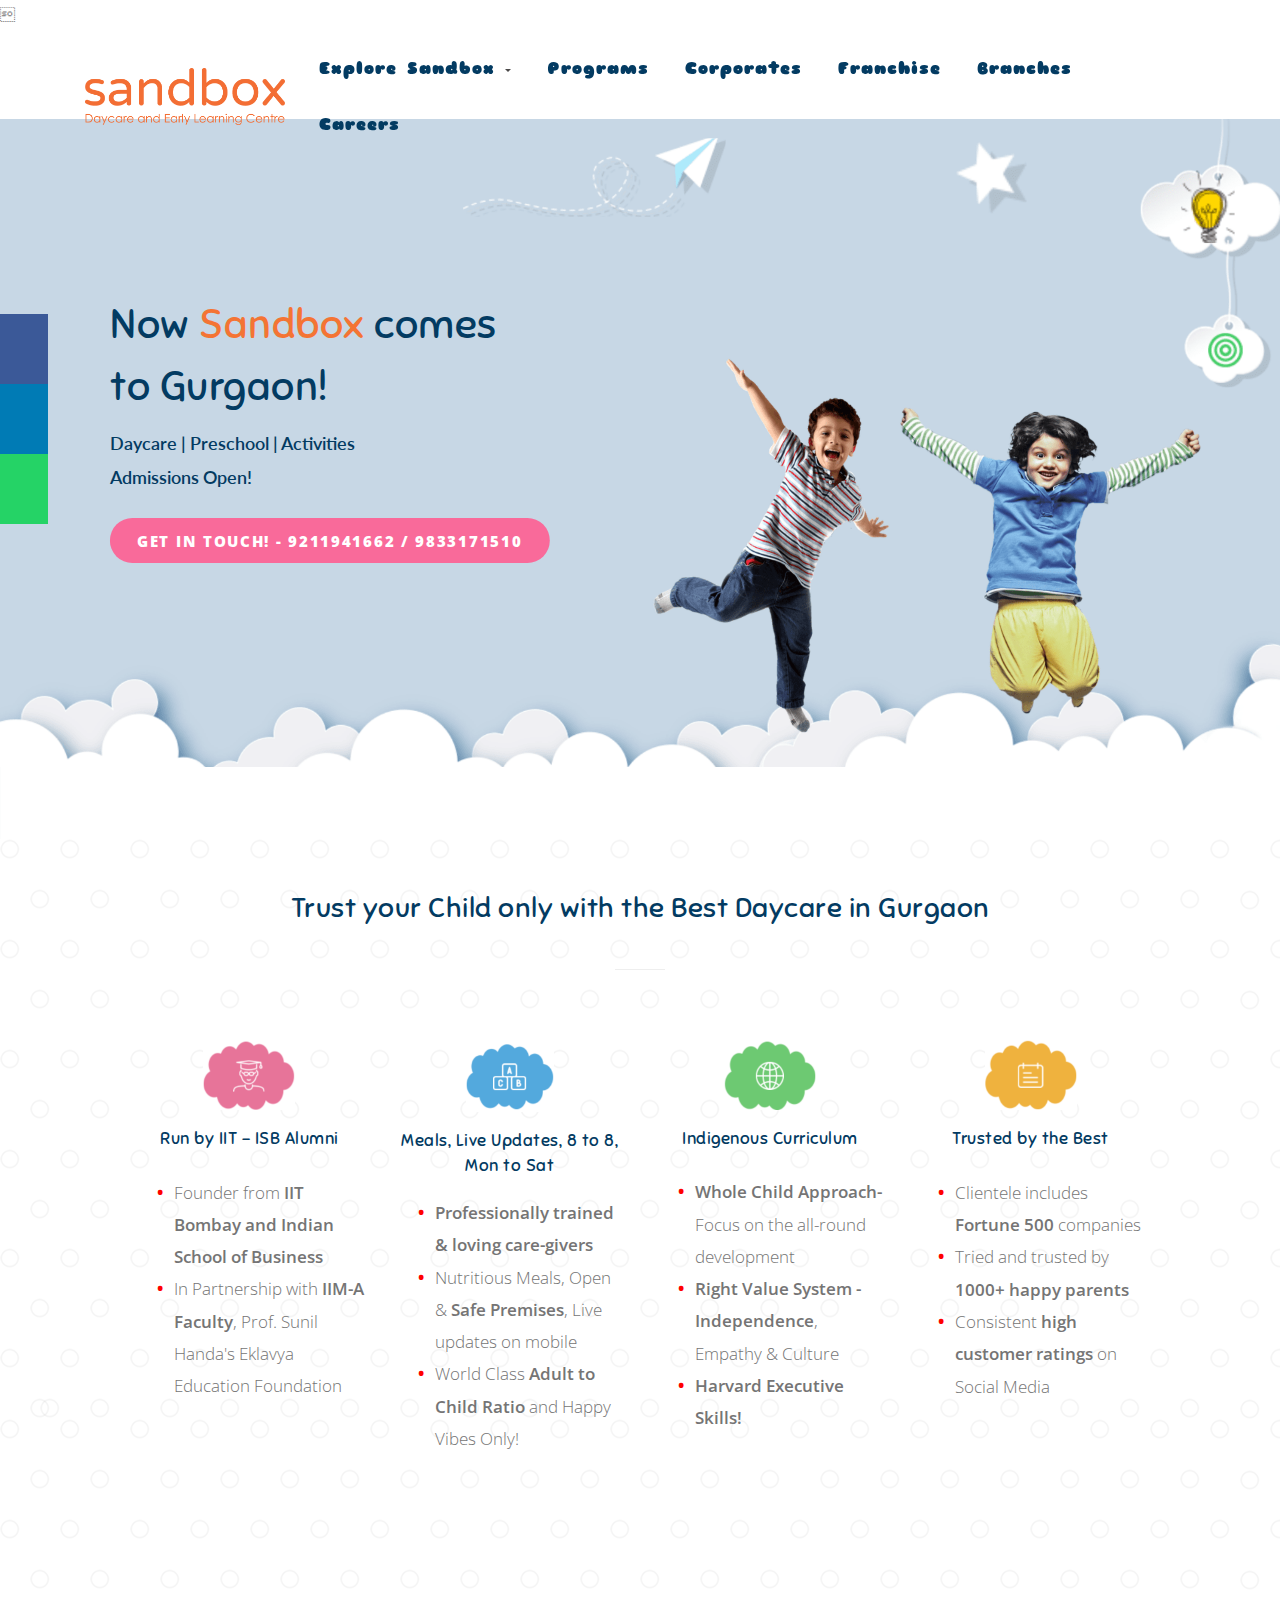
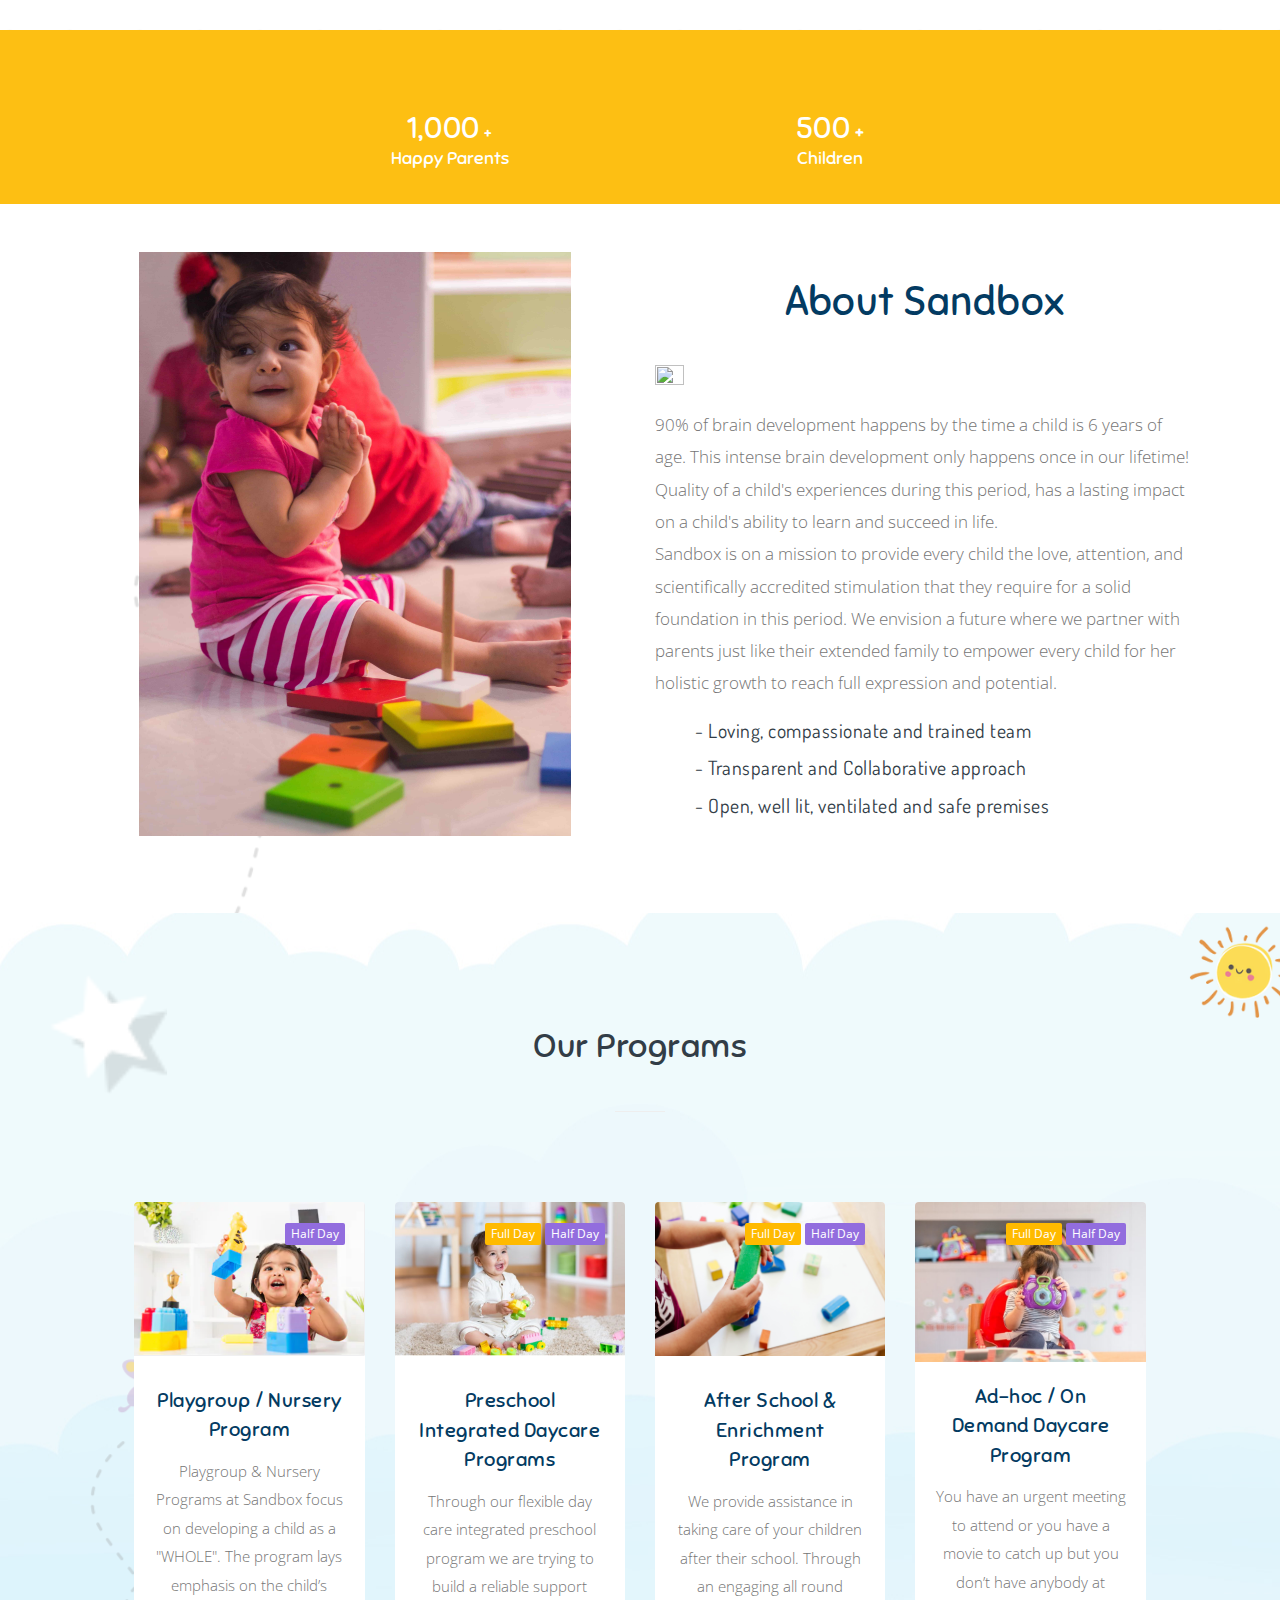
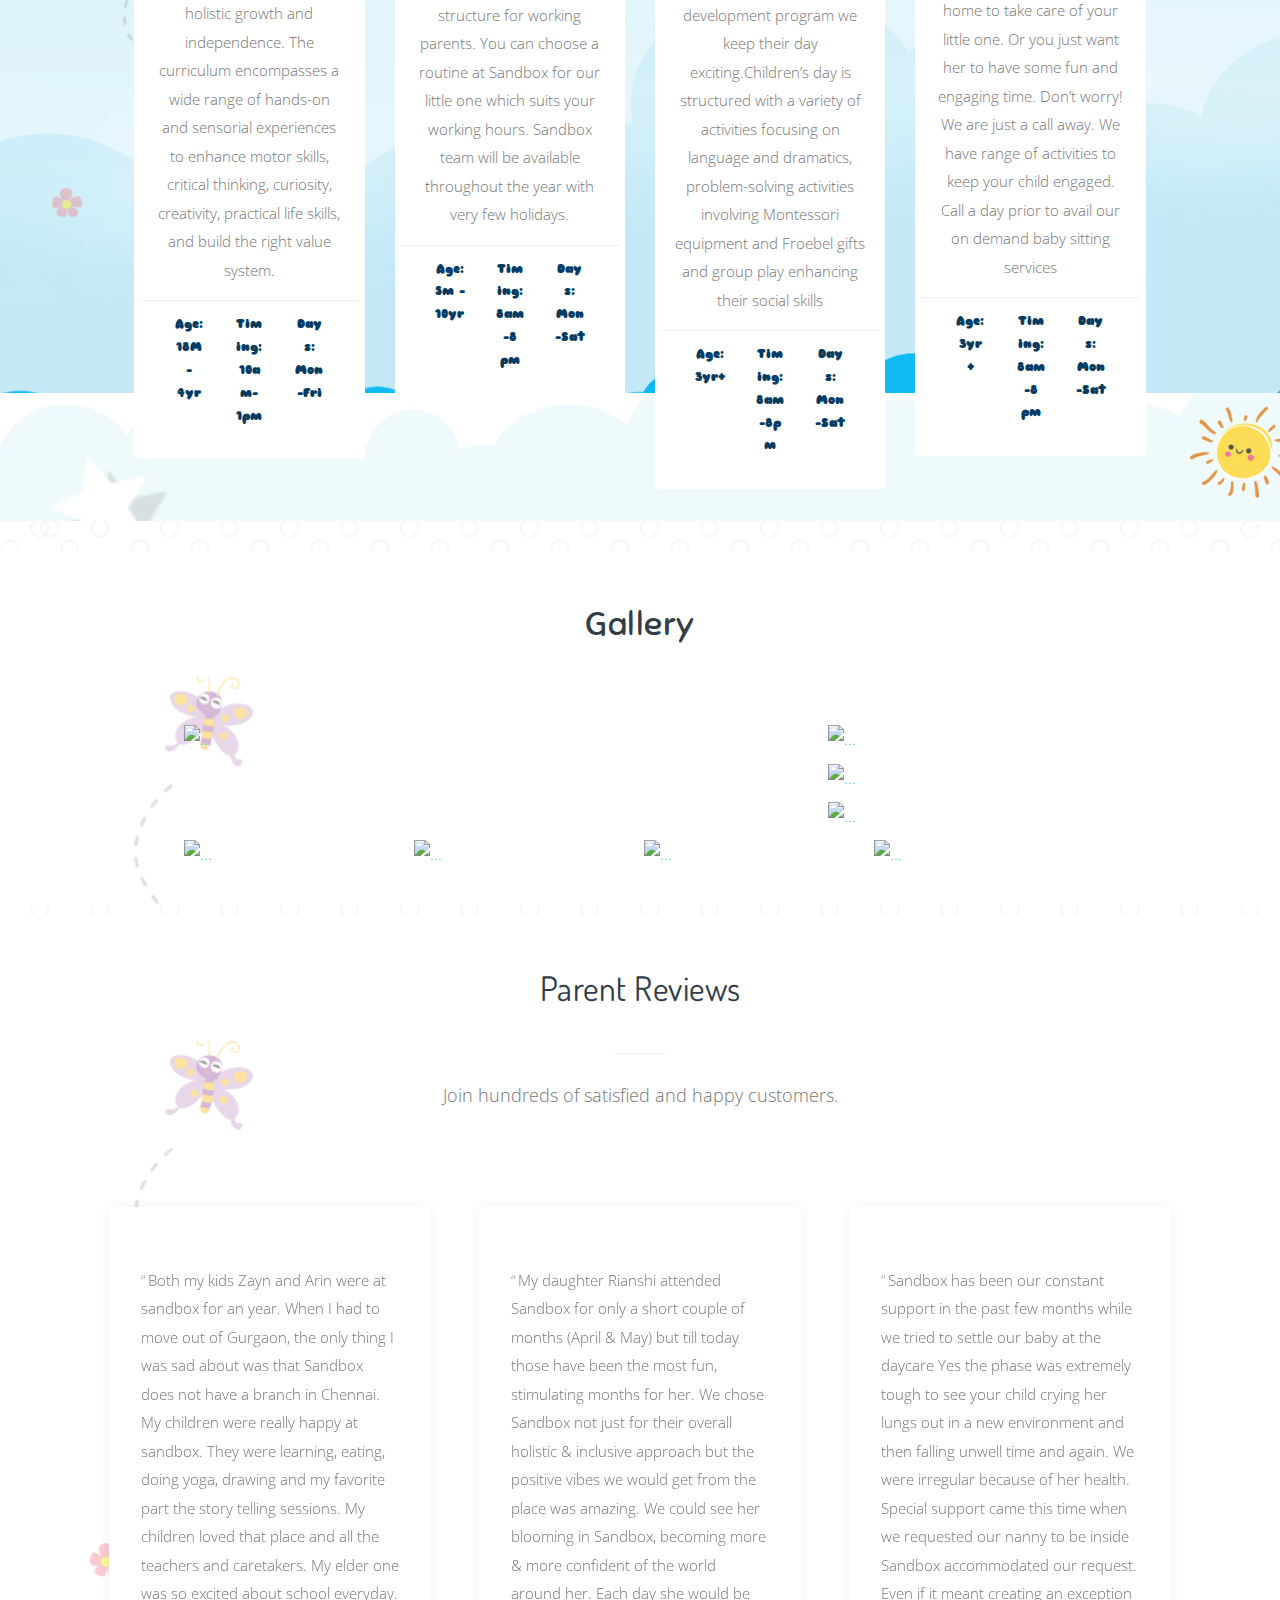
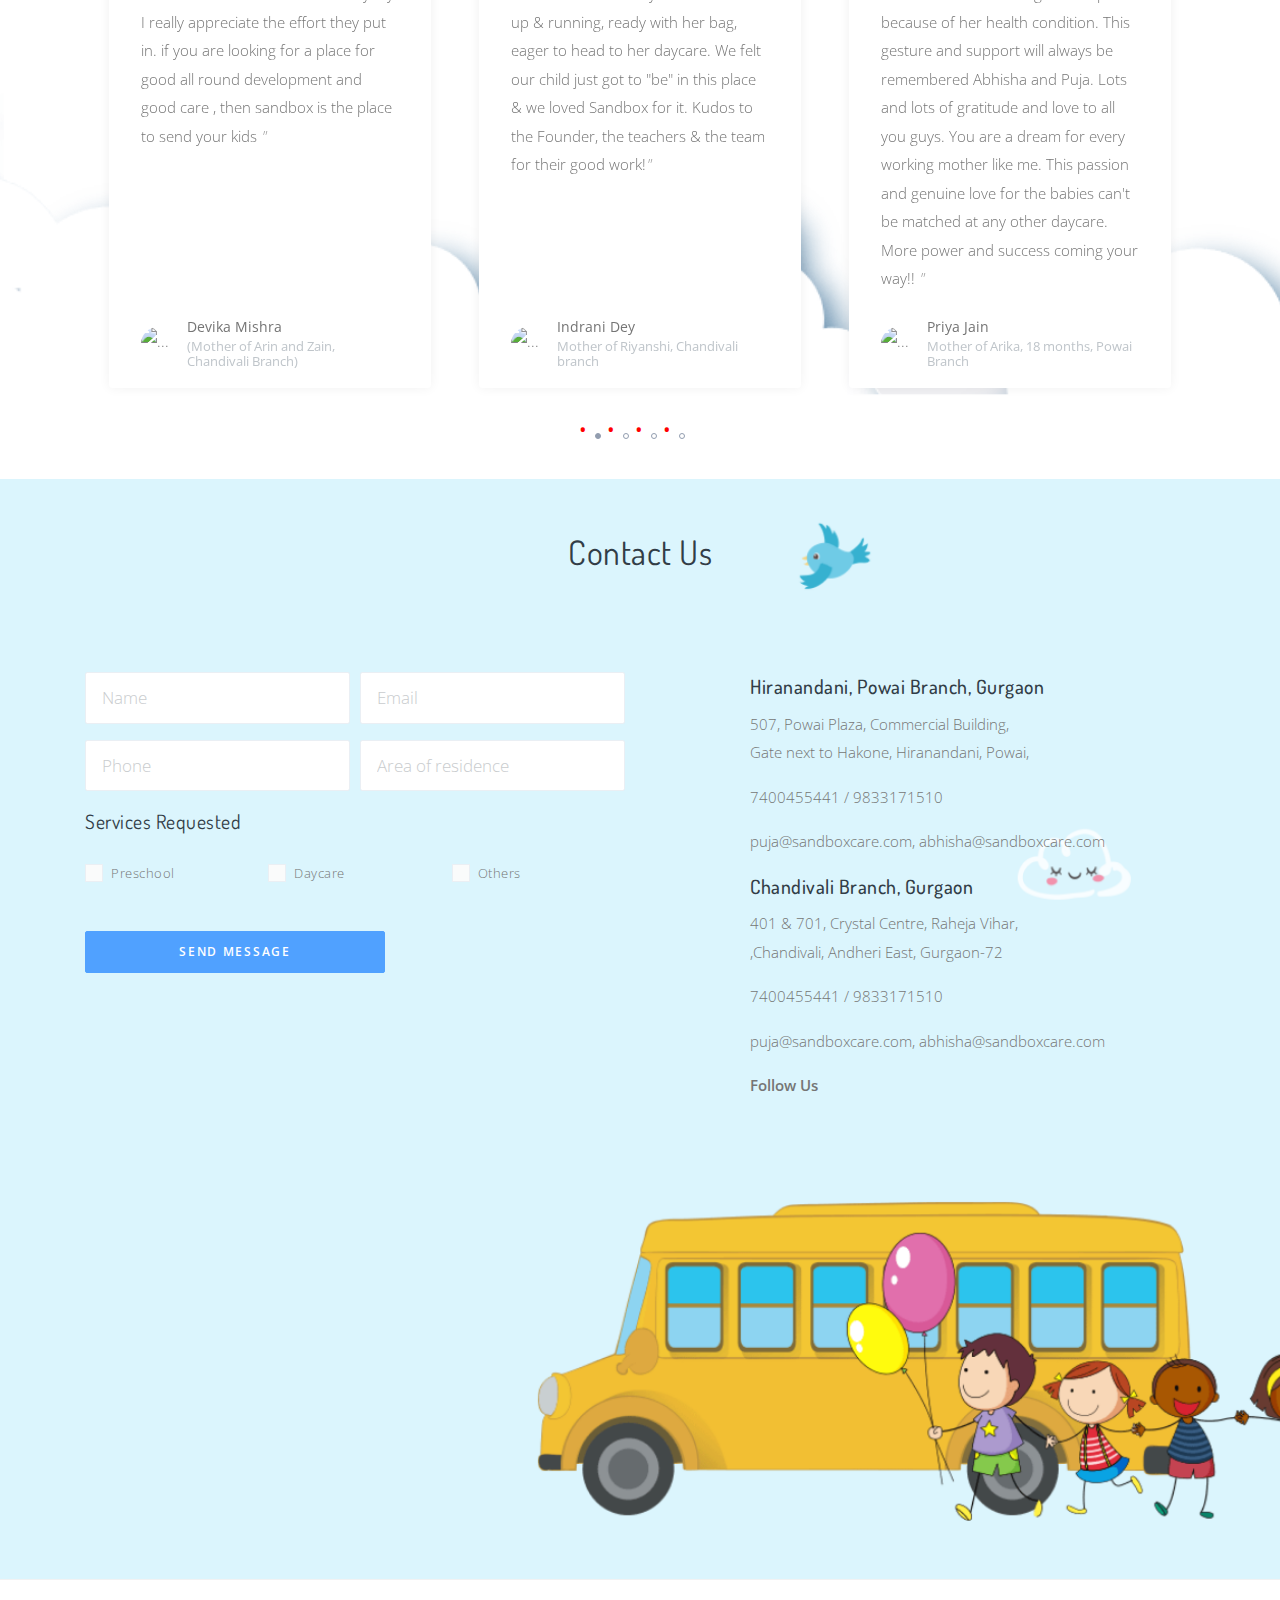
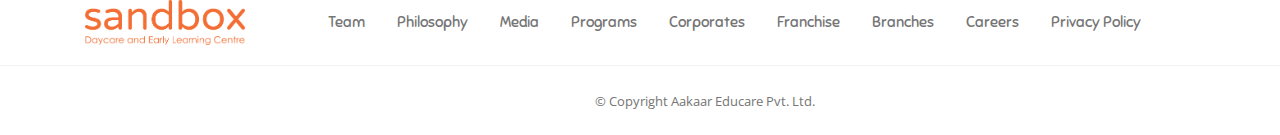
==== commit 5d2f5bb6: "Update index.html" ====
--- a/index.html
+++ b/index.html
@@ -205,8 +205,8 @@
                             <h1 class="fw-500" style="font-family: sniglet ;color: rgb(3, 59, 98);margin-top: -100px">Now <span style="color: #f47434"> Sandbox </span>comes to Gurgaon!
                             </h1>
                             <p class="lead " style=" color: rgb(3, 59, 98); letter-spacing: 0px !important; font-family: Lato !important"><strong style="color: #3, 59, 98">Daycare | Preschool | Activities </strong> <br>
-                                <strong>Online Admissions Open!</strong> </span><br>
-                                Admissions open! </p>
+                                <strong>Admissions Open!</strong> </span><br>
+                                 </p>
                             <p class="gap-xy" style="margin-top: 10px">
                                 <a class="btn btn-round white mw-200" href="index.html#" data-toggle="modal" id="demo" data-target="#modal-register-2" style="background: #F96A9A;font-weight: 800;font-size: 15px">Get in touch! - 9211941662 / 9833171510</a>
                             </p>
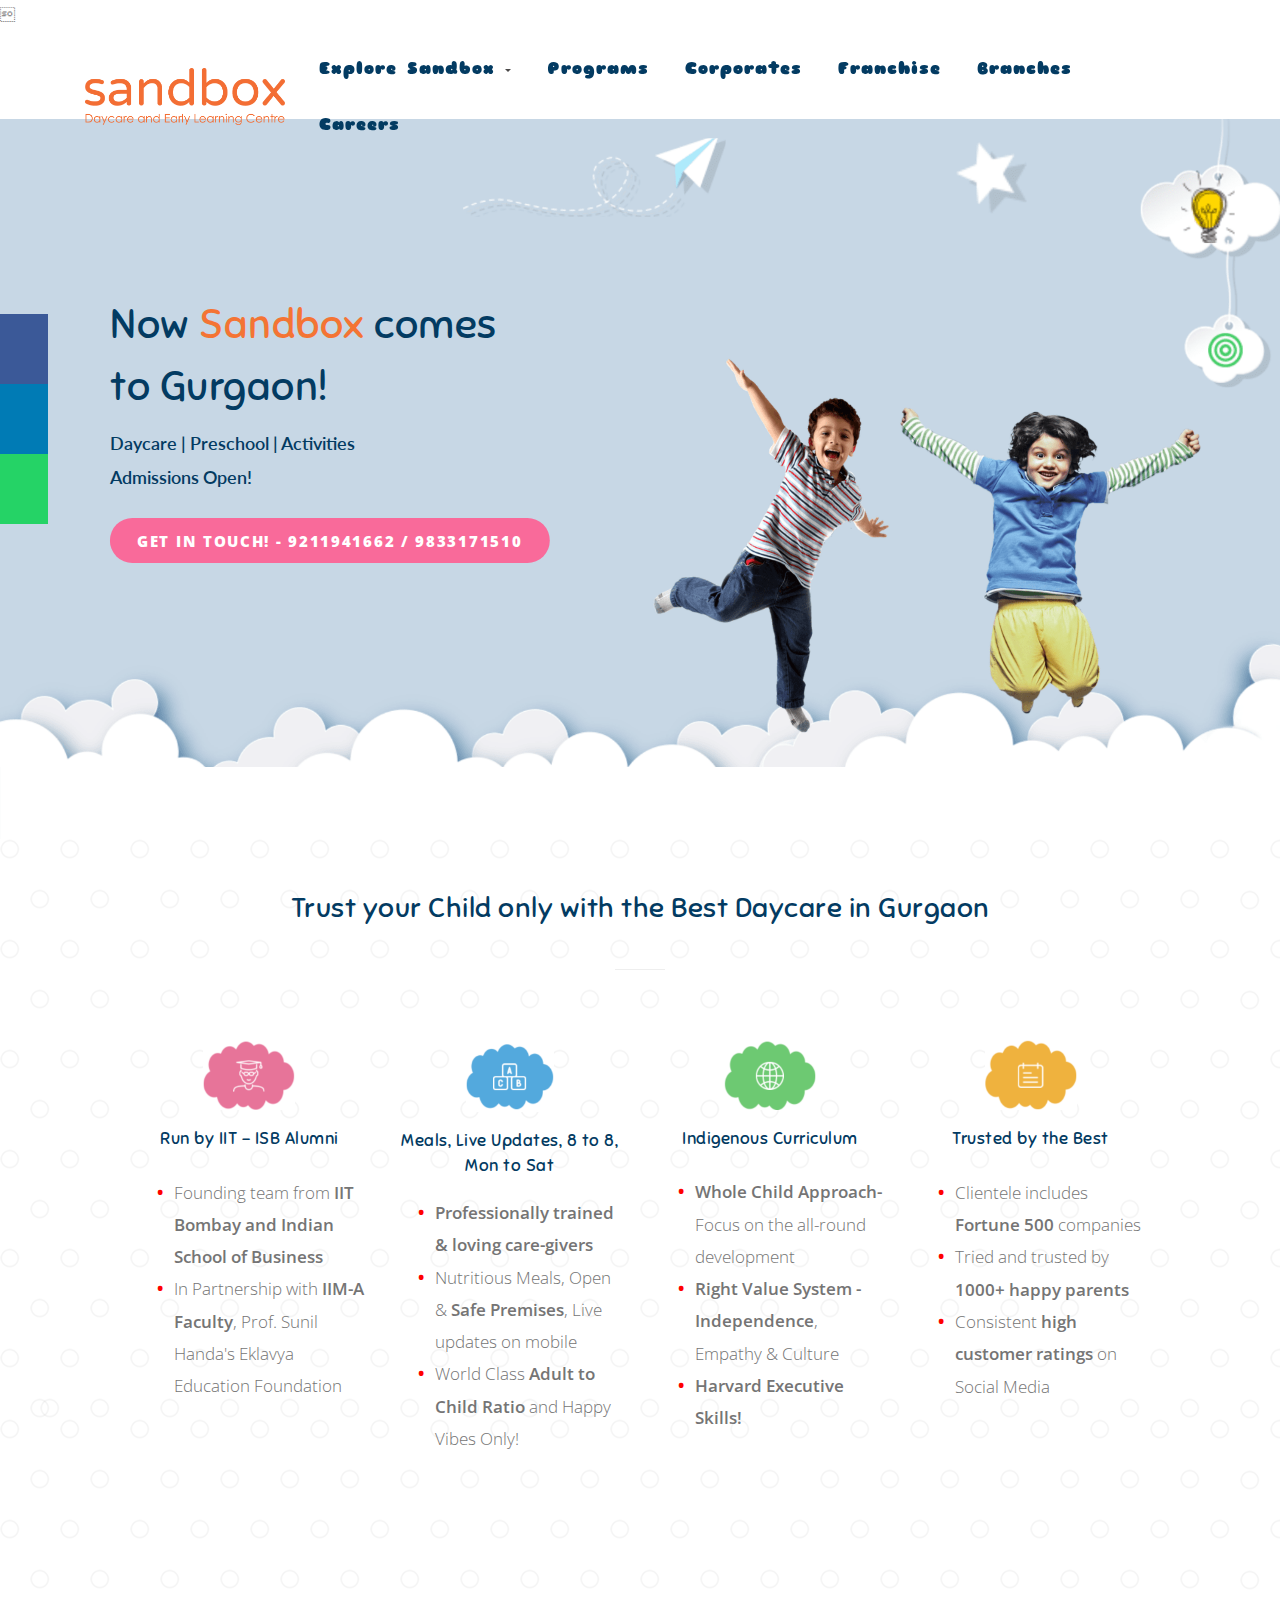
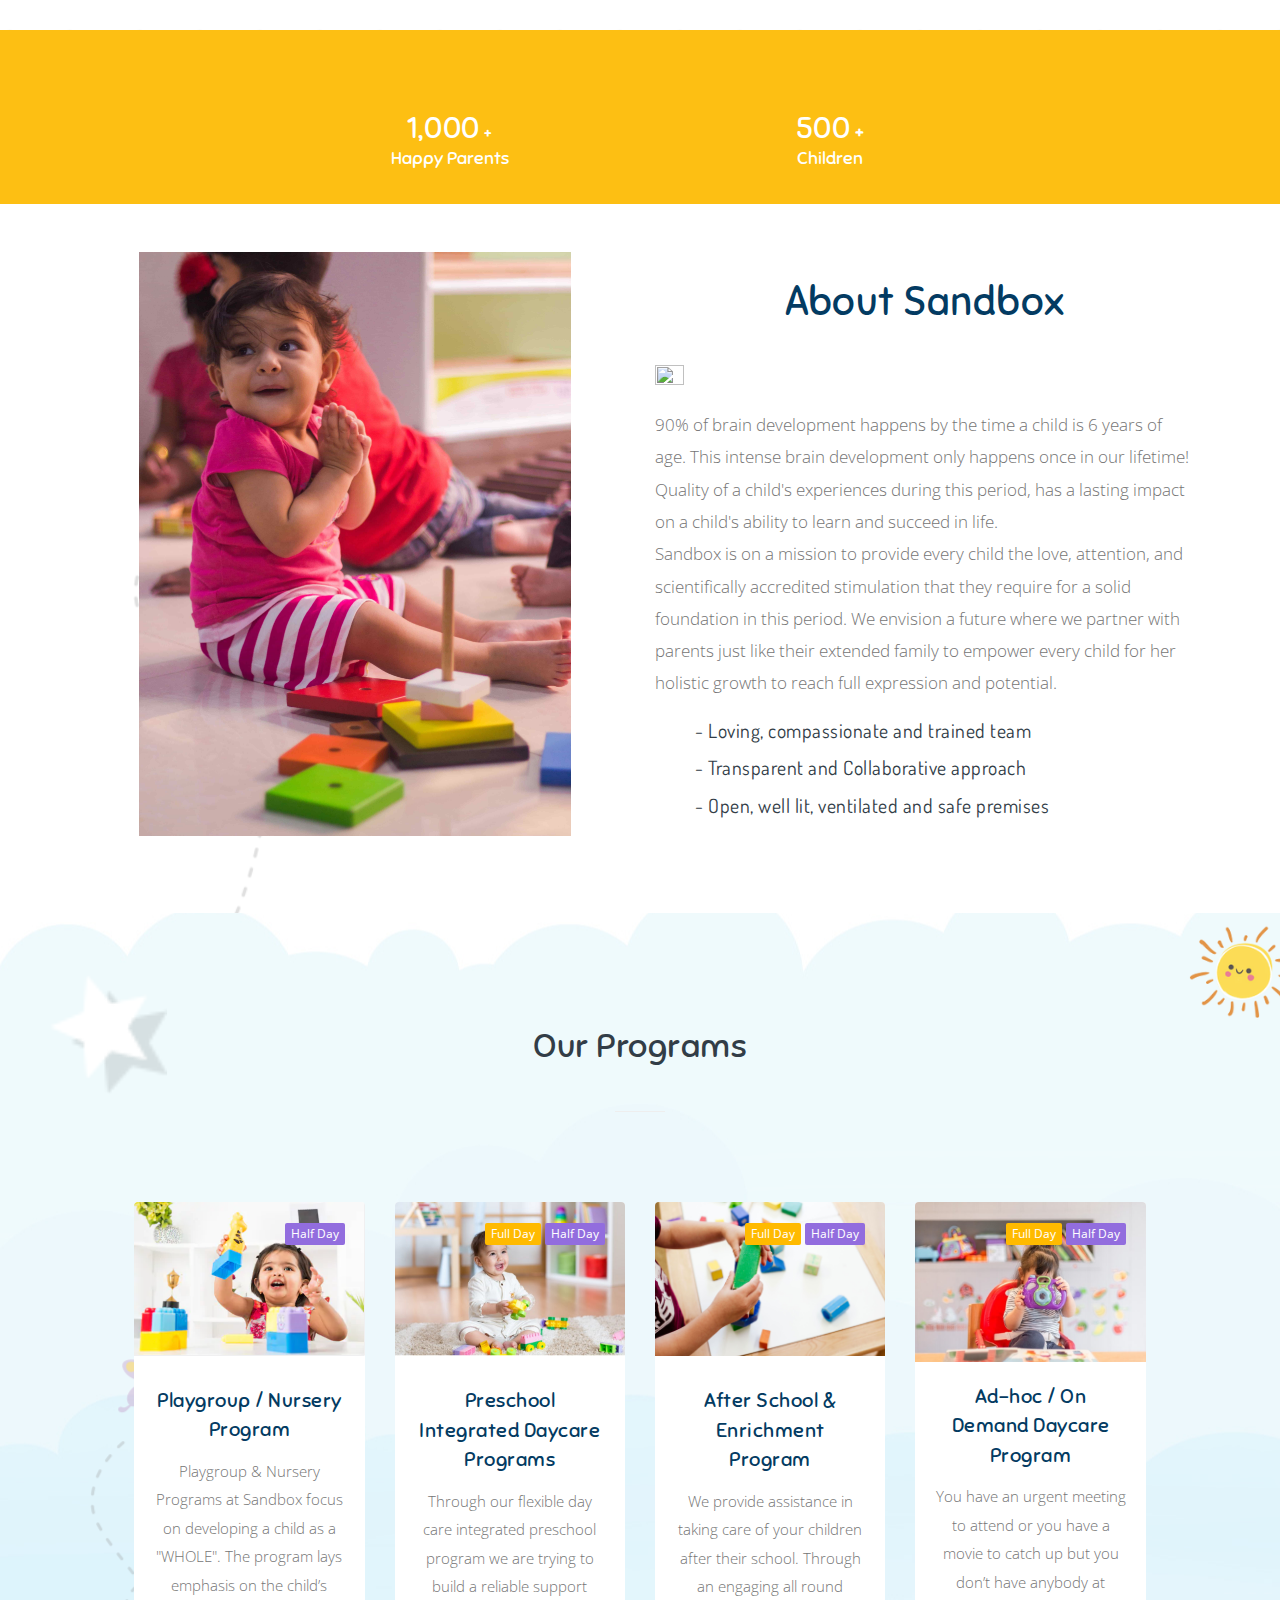
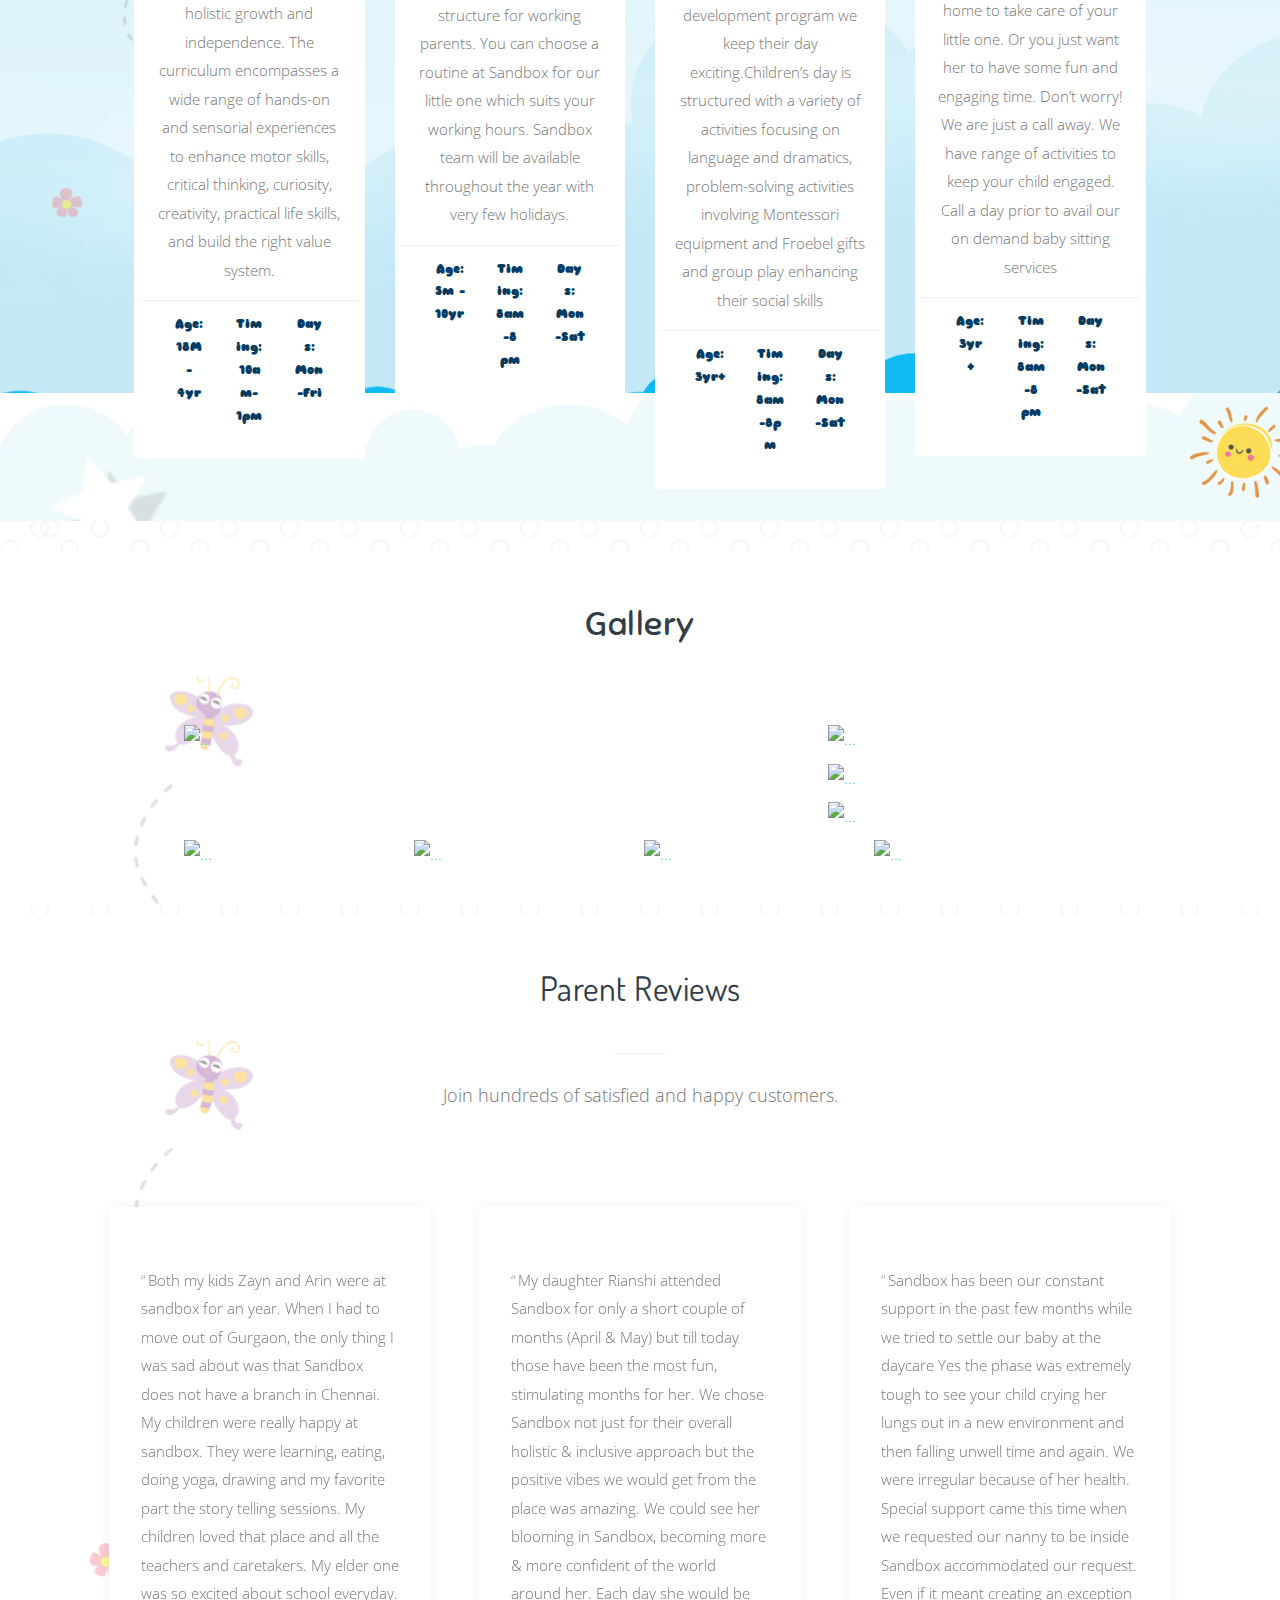
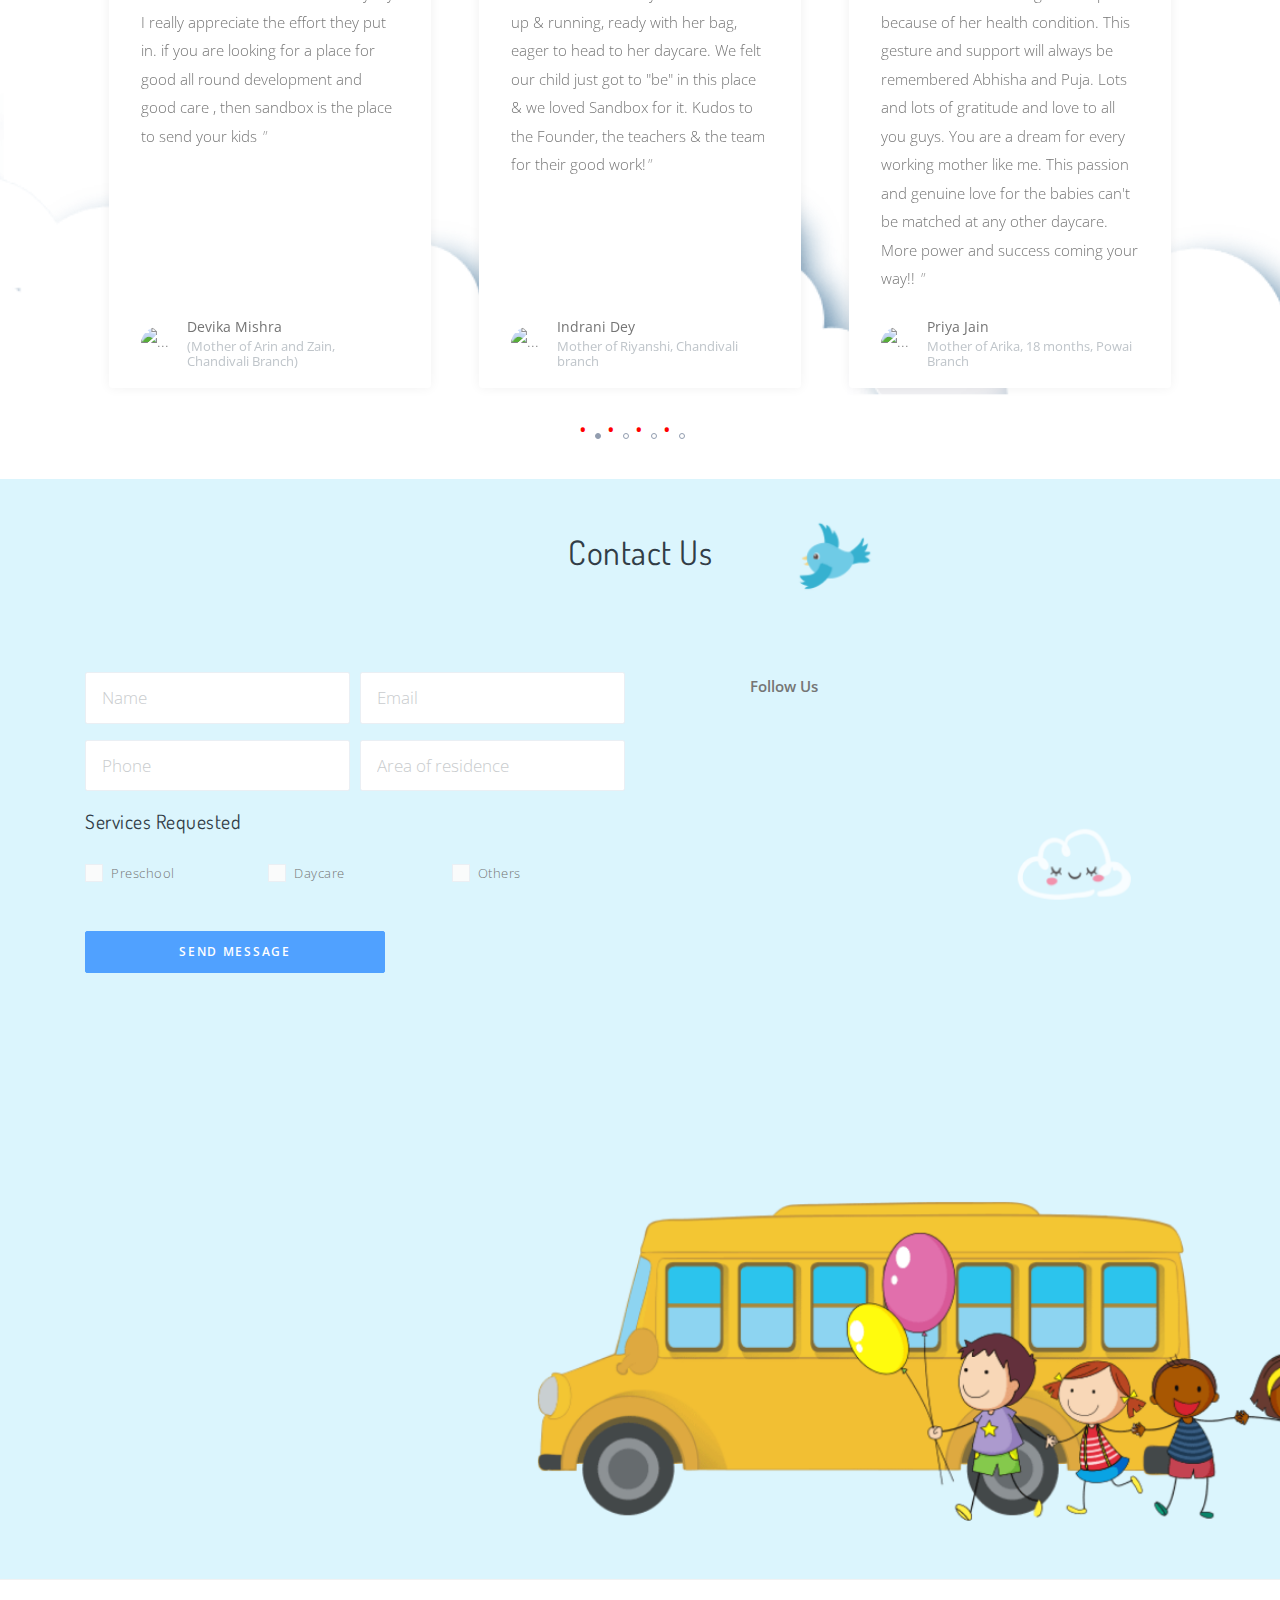
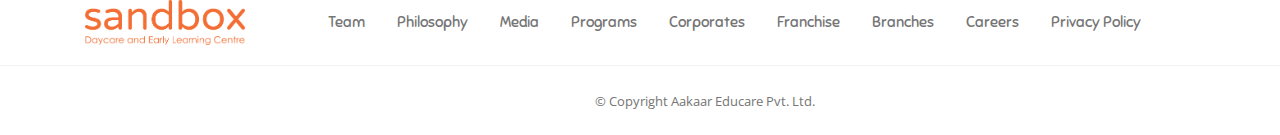
==== commit 91d8dab9: "Update index.html" ====
--- a/index.html
+++ b/index.html
@@ -322,7 +322,7 @@
                             <div class="row">
                                 <div class="col-md-12" style="text-align: left; font-size: 17px;margin-top: 25px">
                                     <ul class="leaf">
-                                        <li style="color: #fffff!important">Founder from <strong>IIT Bombay and Indian School of Business</strong>
+                                        <li style="color: #fffff!important">Founding team from <strong>IIT Bombay and Indian School of Business</strong>
                                         </li>
                                         <li>In Partnership with <strong>IIM-A Faculty</strong>, Prof. Sunil Handa's Eklavya Education Foundation</li>
                                     </ul>
@@ -751,16 +751,6 @@
                         <button class="btn btn-lg btn-primary text-center align-self-center mw-300" onclick="demoForm('contactForm')" style="margin-top: 30px">Send message</button>
                     </form>
                     <div class="col-lg-5 ml-auto text-center text-lg-left ">
-                        <hr class="d-lg-none white">
-                        <h5 class=""><strong>Hiranandani, Powai Branch, Gurgaon</strong></h5>
-                        <p> 507, Powai Plaza, Commercial Building, <br>Gate next to Hakone, Hiranandani, Powai,</p>
-                        <p>7400455441 / 9833171510 </p>
-                        <p>puja@sandboxcare.com, abhisha@sandboxcare.com</p>
-                        <h5> <strong>Chandivali Branch, Gurgaon</strong></h5>
-                        <p> 401 & 701, Crystal Centre, Raheja Vihar,<br>,Chandivali, Andheri East, Gurgaon-72</p>
-                        <p> 7400455441 / 9833171510
-                        </p>
-                        <p>puja@sandboxcare.com, abhisha@sandboxcare.com</p>
                         <div class="fw-600 ">Follow Us</div>
                         <div class="social social-lg social-inline">
                             <a class="social-facebook" href="https://www.facebook.com/sandboxcare/" target="_blank" rel="noreferrer"><i class="fa fa-facebook"></i></a>
